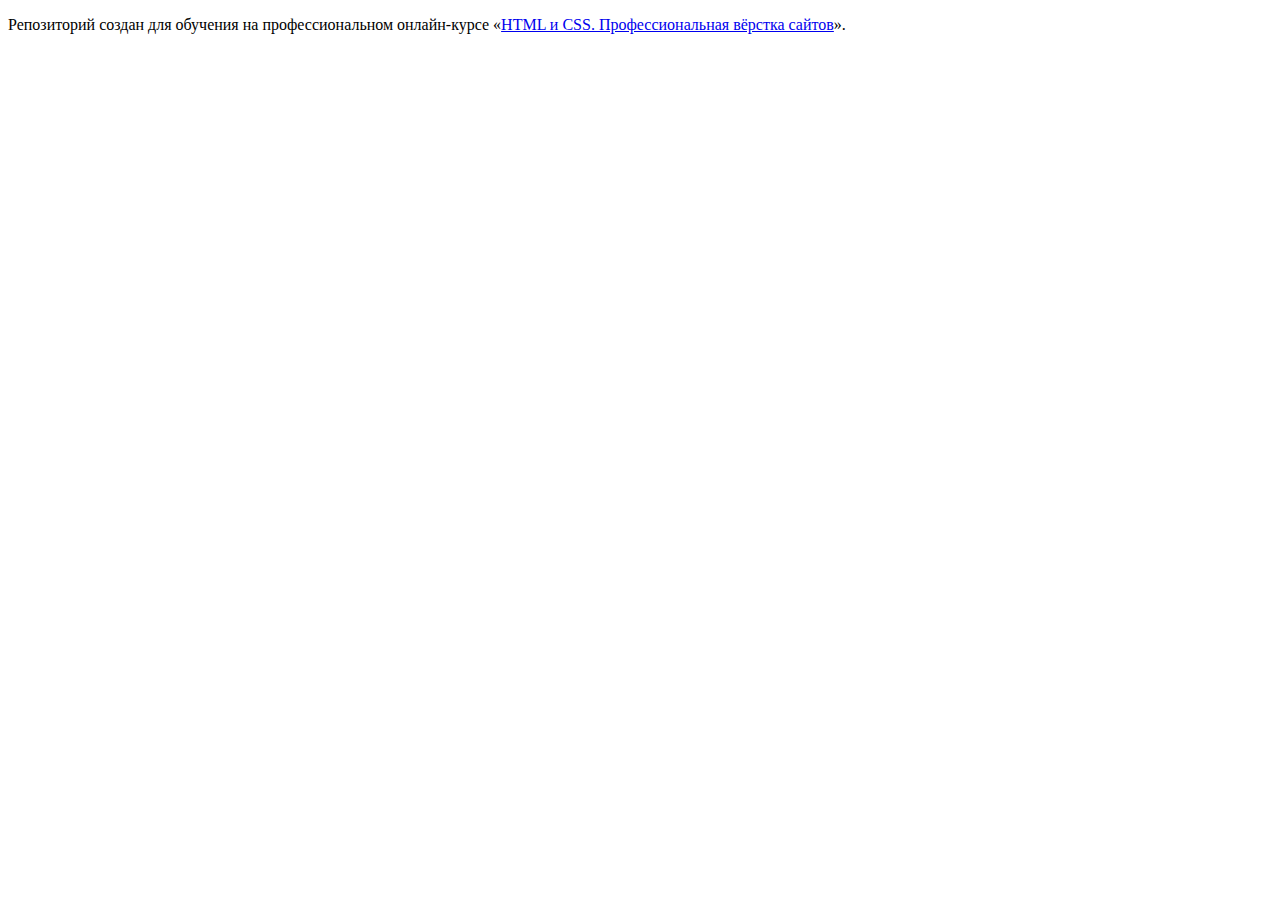
==== index.html @ c412962e ":hatching_chick:" ====
<!DOCTYPE html>
<html lang="ru">
  <head>
    <meta charset="utf-8">
    <title>HTML Academy: Седона</title>
  </head>
  <body>

    <p>Репозиторий создан для обучения на профессиональном онлайн‑курсе «<a href="https://htmlacademy.ru/intensive/htmlcss">HTML и CSS. Профессиональная вёрстка сайтов</a>».</p>

  </body>
</html>
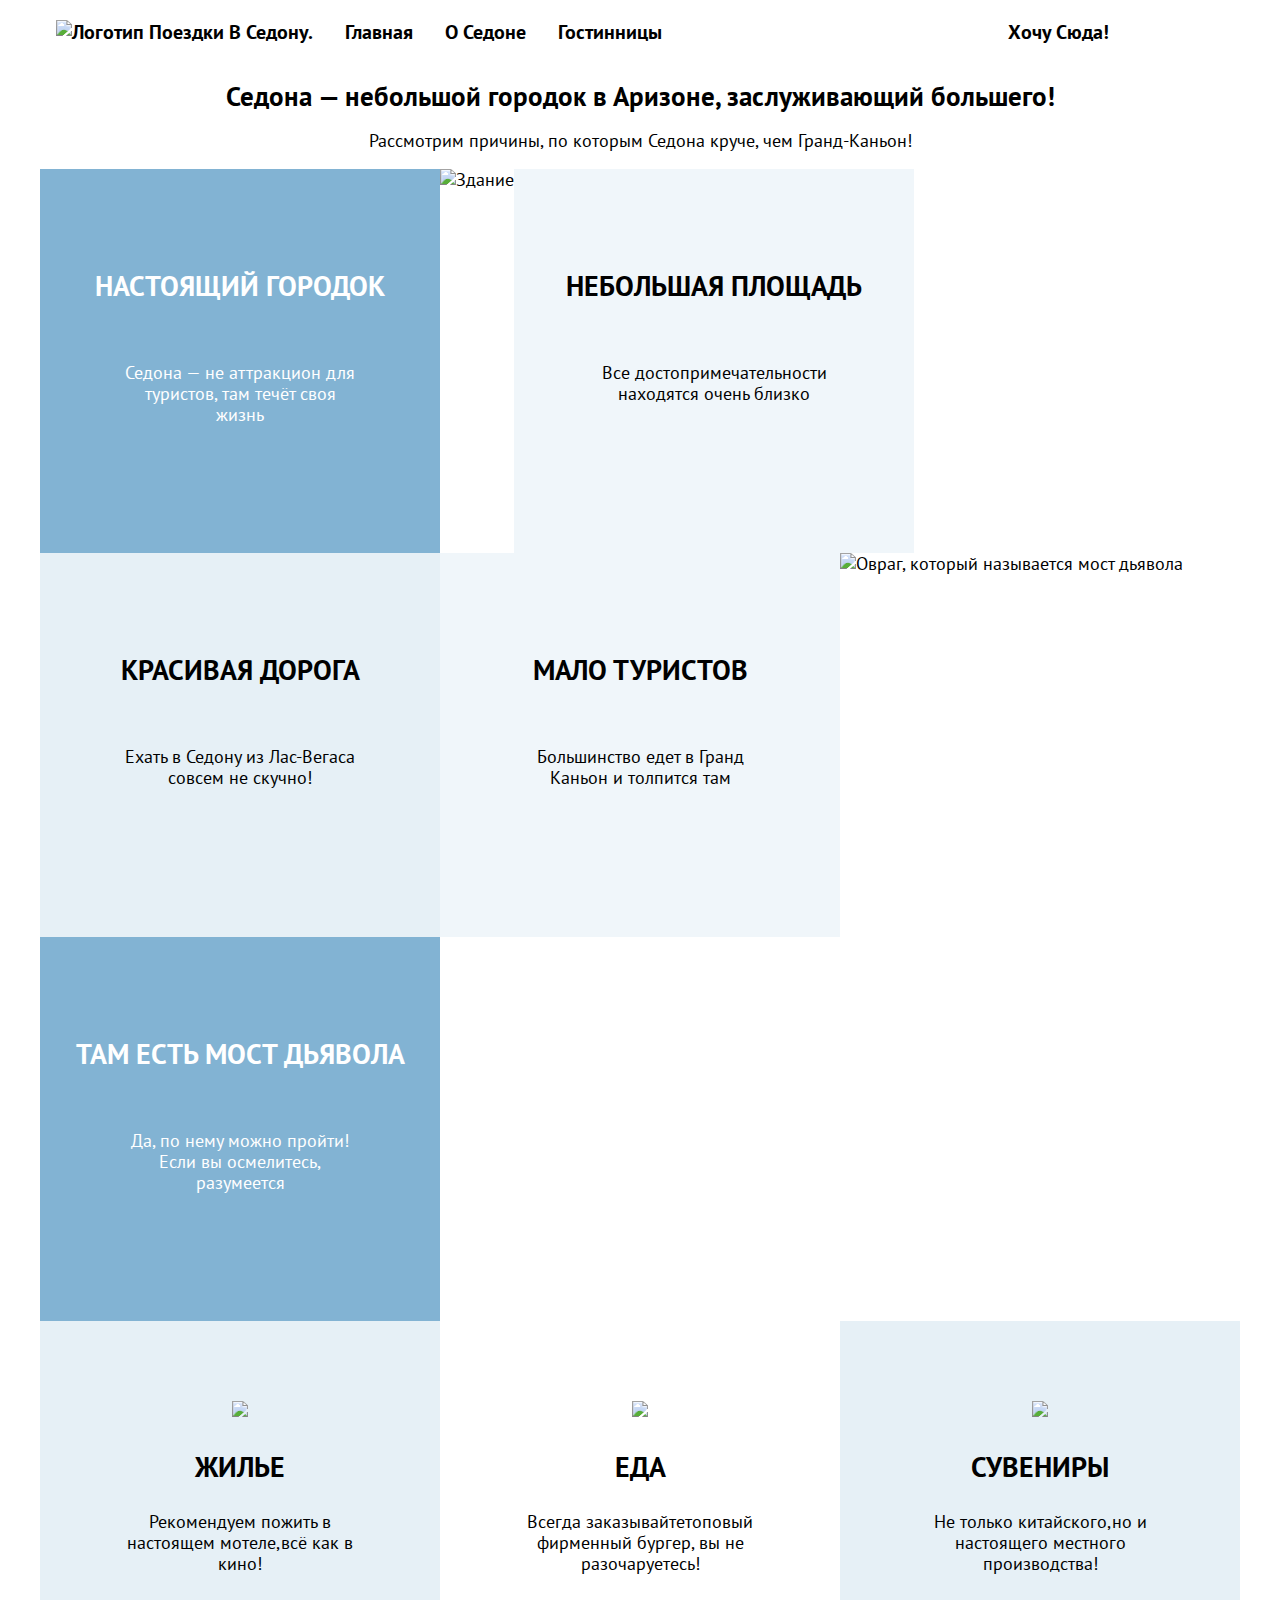
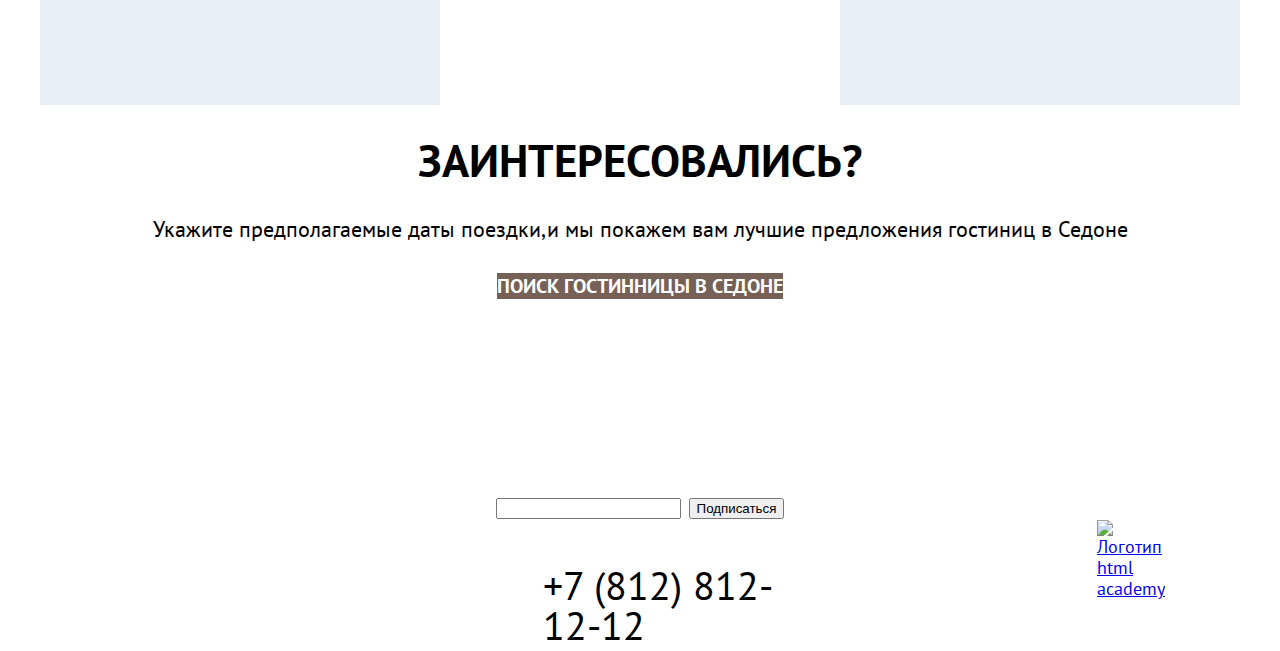
==== commit 14ecdba6: "добавляет микросетки на флексах" ====
--- a/index.html
+++ b/index.html
@@ -1,12 +1,169 @@
 <!DOCTYPE html>
 <html lang="ru">
-  <head>
-    <meta charset="utf-8">
-    <title>HTML Academy: Седона</title>
+<head>
+  <meta charset="UTF-8">
+  <title>HTML Academy: Седона</title>
+  <link rel="stylesheet" href="styles/style.css">
   </head>
   <body>
 
-    <p>Репозиторий создан для обучения на профессиональном онлайн‑курсе «<a href="https://htmlacademy.ru/intensive/htmlcss">HTML и CSS. Профессиональная вёрстка сайтов</a>».</p>
+    <header class="main-header">
+      <nav class="navigation">
+        <a class="navigation-link" href="index.html">
+          <img class="logo" src="images/header/sedona-logo.svg" width="140px" height="70px" alt="Логотип Поездки в Седону.">
+        </a>
+        <ul class="navigation-list">
+          <li class="navigation-item">
+            <a class="navigation-link navigation-link-current" href="#">Главная</a>
+          </li>
+          <li class="navigation-item">
+            <a class="navigation-link" href="faq.html">О Седоне</a>
+          </li>
+          <li class="navigation-item">
+            <a class="navigation-link" href="catalog.html">Гостинницы</a>
+          </li>
+        </ul>
 
-  </body>
+        <ul class="navigation-list navigation-user">
+          <li class="navigation-item">
+            <a class="navigation-link" href="#">
+              <span class="visually-hidden">
+                Поиск
+              </span>
+              </a>
+          </li>
+          <li class="navigation-item">
+            <a class="navigation-link" href="#">
+              <span class="visually-hidden">
+                Нравится
+              </span>
+            </a>
+          </li>
+          <li class="navigation-item">
+            <a class="navigation-link" href="#">Хочу сюда!</a>
+          </li>
+        </ul>
+      </nav>
+    </header>
+
+    <div class="page-container">
+    <main class="main-container main-index">
+      <h1 class="visually-hidden">Седона</h1>
+
+      <div class="hero">
+        <section class="welcome-to-sedona">
+          <h2 class="visually-hidden">Welcome to Sedona</h2>
+          <div class="reasons">
+            <h2>Седона — небольшой городок в Аризоне, заслуживающий большего!</h2>
+            <p>Рассмотрим причины, по которым Седона круче, чем Гранд-Каньон!</p>
+          </div>
+        </section>
+      </div>
+
+      <section class="advantages">
+          <h2 class="visually-hidden">Преймущества</h2>
+        <ul class="advantages-list">
+
+          <li class="advantages-items real-town">
+            <h3 class="advantages-title ">Настоящий городок</h3>
+            <p class="advantages-discription">Седона — не аттракцион для туристов, там течёт своя жизнь</p>
+          </li>
+          <div class="advantages-discription-image">
+            <img src="images/main/photo-1.jpg" width="800px" height="384px" alt="Здание">
+          </div>
+
+          <li class="advantages-items small-area">
+            <h3 class="advantages-title">Небольшая площадь</h3>
+            <p class="advantages-discription">Все достопримечательности находятся очень близко</p>
+          </li>
+
+          <li class="advantages-items beautiful-road">
+            <h3 class="advantages-title">Красивая дорога</h3>
+            <p class="advantages-discription">Ехать в Седону из Лас-Вегаса совсем не скучно!</p>
+          </li>
+
+          <li class="advantages-items few-tourists">
+            <h3 class="advantages-title">Мало туристов</h3>
+            <p class="advantages-discription">Большинство едет в Гранд Каньон и толпится там</p>
+          </li>
+          <div>
+            <img src="images/main/photo-2.jpg" width="800px" height="384px" alt="Овраг, который называется мост дьявола">
+          </div>
+
+          <li class="advantages-items devils-bridge">
+            <h3 class="advantages-title">Там есть мост дьявола</h3>
+            <p class="advantages-discription">Да, по нему можно пройти! Если вы осмелитесь, разумеется</p>
+          </li>
+        </ul>
+      </section>
+
+      <section class="services">
+        <h2 class="visually-hidden">Сервис</h2>
+        <ul class="services-list">
+
+          <li class="services-items residence">
+            <img class="services-image" src="/images/main/house.svg">
+            <h3 class="services-title">Жилье</h3>
+            <p class="services-discription">Рекомендуем пожить в настоящем мотеле,всё как в кино!</p>
+          </li>
+
+          <li class="services-items food">
+            <img class="services-image" src="/images/main/food .svg">
+            <h3 class="services-title">Еда</h3>
+            <p class="services-discription">Всегда заказывайтетоповый фирменный бургер, вы не разочаруетесь!</p>
+          </li>
+
+          <li class="services-items gifts">
+            <img class="services-image" src="/images/main/souvenirs.svg">
+            <h3 class="services-title">Сувениры</h3>
+            <p class="services-discription">Не только китайского,но и настоящего местного производства!</p>
+          </li>
+        </ul>
+      </section>
+
+      <section class="interested">
+        <h2>Заинтересовались?</h2>
+        <p>Укажите предполагаемые даты поездки,и мы покажем вам лучшие предложения гостиниц в Седоне</p>
+        <a class="button" href="#">Поиск гостинницы в Седоне</a>
+      </section>
+
+      <section class="mailing-list index-mailing-list">
+        <h2>Подпишитесь на рассылку</h2>
+        <p>Только полезная информация и никакого спама,<br>честное бойскаутское!</p>
+        <form class="mailing-list-form" action="https://echo.htmlacademy.ru/" method="post">
+          <input type="email" name="mailing-list-email placeholder"="Ваш e-mail">
+          <button сlass="button" type="submit">Подписаться</button>
+        </form>
+      </section>
+    </main>
+
+    <footer class="page-footer">
+      <section class="footer-social">
+        <div class="social-nets">
+        <h2 class="visually-hidden">Социальные сети</h2>
+            <a class="button" href="https://vk.com/htmlacademy">
+              <span class="social-nets-item visually-hidden">Вконтакте</span>
+            </a>
+            <a class="button" href="https://t.me/htmlacademy ">
+              <span class="social-nets-item visually-hidden">Телеграмм</span>
+            </a>
+            <a class="button" href="https://www.youtube.com/user/htmlacademyru">
+              <span class="social-nets-item visually-hidden">Ютуб</span>
+            </a>
+          </div>
+      </section>
+
+      <div class="footer-contacts">
+      <a class="footer-contacts-phone" href="tel:+79129121212">+7 (812) 812-12-12</a>
+    </div>
+
+    <div class="footer-logo">
+      <a class="footer-html-logo" href="https://htmlacademy.ru/">
+        <img class="footer-logo" src="images/footer/footer-htmlacademy-logo.svg" width="114.9px" height="32.9px" alt="Логотип html academy">
+      </a>
+    </div>
+
+  </footer>
+</div>
+</body>
 </html>
--- a/styles/style.css
+++ b/styles/style.css
@@ -0,0 +1,481 @@
+@font-face {
+    font-family: "PT Sans";
+    font-style: normal;
+    font-weight: 400;
+    src: url(../fonts/ptsans-400.woff2) format("woff2");
+    font-display: swap;
+}
+
+@font-face {
+    font-family: "PT Sans";
+    font-style: normal;
+    font-weight: 700;
+    src: url(../fonts/ptsans-700.woff2) format("woff2");
+    font-display: swap;
+}
+
+html {
+  height: 100%;
+}
+
+body {
+  margin: 0;
+  display: flex;
+  flex-direction: column;
+  min-height: 100%;
+  font-family: "PT Sans", sans-serif, Arial;
+  font-weight: 400;
+  font-size: 18px;
+  line-height: 21px;
+  color: #000000;
+  background-color: #ffffff;
+}
+
+.visually-hidden {
+  position: absolute;
+  width: 1px;
+  height: 1px;
+  margin: -1px;
+  padding: 0;
+  border: 0;
+  clip: rect(0 0 0 0);
+  overflow: hidden;
+}
+
+.page-container {
+  margin: 0 auto;
+  width: 1200px;
+}
+
+.button {
+  font-family: inherit;
+  font-style: normal;
+  font-weight: 700;
+  font-size: 16px;
+  line-height: 20px;
+  text-align:center;
+  text-decoration: none;
+  text-transform:uppercase;
+  color: #000000;
+}
+
+.button-light {
+  color:#000000;
+  background-color: #ffffff;
+}
+
+.page-header {
+    color:#000000;
+    background:#ffffff;
+}
+
+.navigation {
+  display: flex;
+  width: 1200px;
+  margin: 0 auto;
+}
+
+.navigation-list {
+  display: flex;
+  flex-wrap: wrap;
+  width: 420px;
+  margin: 0;
+  padding: 0;
+  list-style-type: none;
+}
+
+.navigation-user {
+  max-width: 312px;
+  margin-left: auto;
+}
+
+.navigation-link {
+  padding: 20px 16px;
+  display: block;
+  font-family: "PT Sans", sans-serif;
+  font-size: 20px;
+  line-height: 24px;
+  color: inherit;
+  font-weight: 700;
+  text-align: left;
+  text-decoration: none;
+  text-transform: capitalize;
+}
+
+.navigation-link .navigation-user {
+  min-width: 18px;
+  min-height: 17px;
+}
+
+.main-container {
+  flex-grow: 1;
+}
+
+/* не могу понять как мне вставить здесь этот background-image */
+.welcome-to-sedona {
+  background-image: url("/images/main/main-backgroudn.jpg");
+  background-size: 1200px 485px;
+  background-repeat: no-repeat;
+}
+
+.reasons {
+  background-color: #ffffff;
+}
+
+.main-index h2,
+.main-index p {
+  text-align: center;
+}
+
+.advantages-list{
+  margin: 0;
+  padding: 0;
+  list-style-type: none;
+  display: flex;
+  flex-wrap: wrap;
+}
+
+.advantages-items {
+  font-family: "PT Sans", sans-serif;
+  font-style:normal;
+  font-weight: 700;
+  font-size: 24px;
+  line-height: 28px;
+  text-align: center;
+  text-transform: uppercase;
+  width: 400px;
+  height: 384px;
+}
+
+.advantages-title {
+  margin-top: 103px;
+  margin-bottom: 62px;
+}
+
+.advantages-discription {
+  font-family: "PT Sans", sans-serif;
+  font-style:normal;
+  font-weight: 400;
+  font-size: 18px;
+  line-height: 21px;
+  text-align: center;
+  text-transform: none;
+  margin: 0 85px;
+}
+
+.services-list{
+  margin: 0;
+  padding: 0;
+  list-style-type: none;
+  display: flex;
+  flex-wrap: wrap;
+ }
+
+.services-items {
+  font-family: "PT Sans", sans-serif;
+  font-style:normal;
+  font-weight: 700;
+  font-size: 24px;
+  line-height: 28px;
+  text-align: center;
+  text-transform: uppercase;
+  width: 400px;
+  height: 384px;
+}
+
+.services-image {
+  margin-top: 80px;
+}
+
+.services-title {
+  margin-top: 30px;
+  margin-bottom: 30px;
+ }
+
+
+.services-discription {
+  font-family: "PT Sans", sans-serif;
+  font-style:normal;
+  font-weight: 400;
+  font-size: 18px;
+  line-height: 21px;
+  text-align: center;
+  text-transform: none;
+  margin: 0 85px;
+}
+
+.real-town,
+.devils-bridge {
+  color: #ffffff;
+  background-color: #82B3D3;
+}
+
+.small-area,
+.few-tourists {
+  color: #000000;
+  background-color: rgba(131, 179, 211, 0.12);
+}
+
+.beautiful-road,
+.residence,
+.gifts {
+  color:#000000;
+  background-color: rgba(131, 179, 211, 0.2);
+}
+
+.interested {
+  font-family:"PT Sans", sans-serif;
+  font-style: normal;
+  font-weight: 700;
+  font-size: 30px;
+  line-height: 36px;
+  text-align: center;
+  text-transform: uppercase;
+}
+
+.interested p {
+  font-weight: 400;
+  font-size: 22px;
+  line-height: 26px;
+  text-transform: none;
+}
+
+.interested a {
+  font-size: 20px;
+  background: #756157 ;
+  color: #ffffff;
+  text-decoration: none;
+}
+
+.mailing-list {
+  color: #ffffff;
+  font-family: "PT Sans", sans-serif;
+  font-style: normal;
+  font-weight: 700;
+  font-size: 30px;
+  line-height: 36px;
+  text-transform: uppercase;
+  text-align: center;
+}
+
+.index-mailing-list {
+  background-image: url(/images/main/subscribe.jpg);
+  background-size: 1200px 415px;
+  background-repeat:no-repeat;
+}
+
+.mailing-list p {
+  font-style: normal;
+  font-weight: 400;
+  font-size: 22px;
+  line-height: 26px;
+  text-transform: none;
+}
+
+.page-footer {
+  display: flex;
+  width: 1200px;
+  margin: 0 auto;
+}
+
+.footer-social{
+  display: flex;
+  flex-wrap: wrap;
+  width: 162px;
+  margin-right: 27px;
+  padding-left: 70px;
+  padding-right: 42px;
+}
+
+.footer-social-list {
+  list-style-type: none;
+}
+
+.footer-social-item:nth-child(3n) {
+  margin-right: 0;
+}
+
+.footer-contacts {
+  margin-top: 45px;
+  max-width: 720px;
+  margin-left: 250px;
+  margin-right: 236px;
+
+}
+
+.footer-logo {
+  max-width: 115px;
+  margin-left: 42px;
+  margin-right: 70px;
+}
+
+.footer-contacts-phone {
+  max-width: 331px;
+  margin: 0 auto;
+  font-family: inherit;
+  font-style: normal;
+  font-weight: 400;
+  font-size: 40px;
+  line-height: 40px;
+  text-align: center;
+  text-transform: uppercase;
+  text-decoration: none;
+  color:#000000;
+}
+
+.inner-header-title {
+  margin: 0 70px;
+  padding-top: 35px;
+  font-size: 60px;
+  line-height: 78px;
+  font-weight: 700;
+  color:#ffffff
+}
+
+.breadcrumbs {
+  display: flex;
+  padding: 0;
+  margin: 0 70px;
+  color: rgb(253, 253, 253);
+  list-style-type: none;
+}
+
+.breadcrumbs-link {
+  color: inherit;
+  margin-right: 29px;
+}
+
+.inner-header {
+  background-image: url(../images/catalog/background-catalog.jpg);
+  background-repeat: no-repeat;
+}
+
+.catalog-products {
+  margin: 0 70px;
+}
+
+.catalog-filter {
+  max-width: 1060px;
+  display: flex;
+}
+
+.catalog-filter-title {
+  font-weight: 700;
+  font-size: 20px;
+  line-height: 24px;
+  color: #ffffff;
+}
+
+.control {
+  font-weight: 400;
+  font-size: 18px;
+  line-height: 23px;
+  color: #ffffff;
+}
+
+.result {
+  color:#000000;
+}
+
+.result-hotels{
+  display: flex;
+  max-width: 1060px;
+  margin: 0 70px;
+  margin-top: 50px;
+}
+
+.result-title {
+  max-width: 338px;
+  margin-right: 200px;
+  margin-bottom: 67px;
+}
+
+.select-control {
+  margin-left: 200px;
+  margin-right: 70px;
+}
+
+.button-display {
+  display: flex;
+  margin-left: ;
+}
+
+.product-card {
+  background-color: #ffffff;
+}
+
+.product-card-link {
+  text-decoration: none;
+  color: inherit
+}
+
+.product-card-title {
+  font-weight: 700;
+  font-size: 24px;
+  line-height: 28px;
+  color: inherit;
+}
+
+.product-card-price {
+  font-weight: 400;
+  font-size: 18px;
+  line-height: 21px;
+  text-align: right;
+  color: #000000
+}
+
+.product-card-button {
+  font-style: normal;
+  font-weight: 400;
+  font-size: 16px;
+  line-height: 20px;
+  color: #000000;
+}
+
+.product-card-chosen {
+  text-align: right;
+}
+
+.product-card-rating {
+  font-weight: 400;
+  font-size: 16px;
+  line-height: 20px;
+  text-align: center;
+  text-transform: uppercase;
+}
+
+.pagination {
+  display: flex;
+  margin: 0;
+  padding: 0;
+  list-style-type: none;
+  background-color: #ffffff;
+  color: #000000;
+  font-weight: 700;
+  font-size: 20px;
+  line-height: 36px;
+  text-transform: uppercase;
+}
+
+.pagination-item:not(:last-child) {
+  margin-right: 8px;
+}
+
+.pagination-link {
+  display: block;
+  box-sizing: border-box;
+  width: 60px;
+  height: 60px;
+  text-align: center;
+  padding-top: 11.36px;
+  color: inherit;
+  text-decoration: none;
+  background-color: #82B3D3;
+}
+.pagination-current {
+  background-color: #F2F2F2 ;
+}
+
+.catalog-mailing-list {
+  color: #000000;
+}
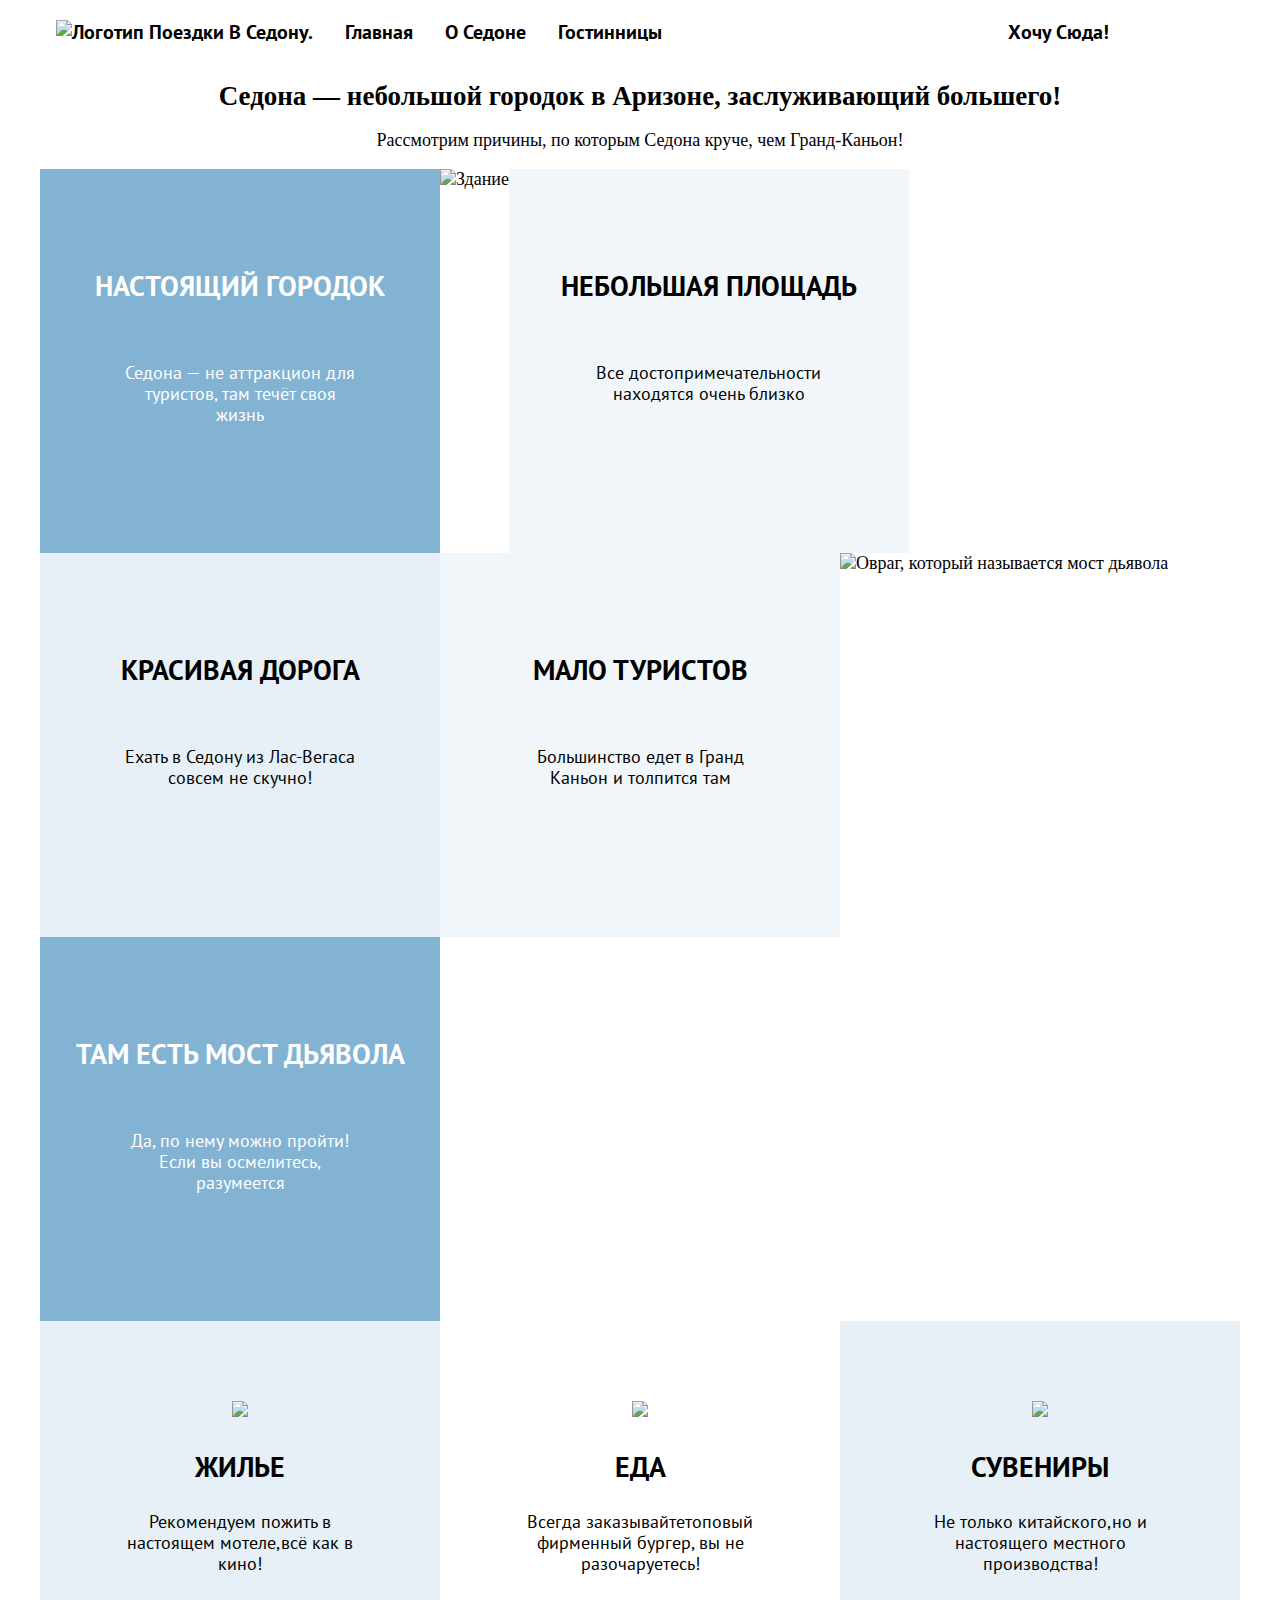
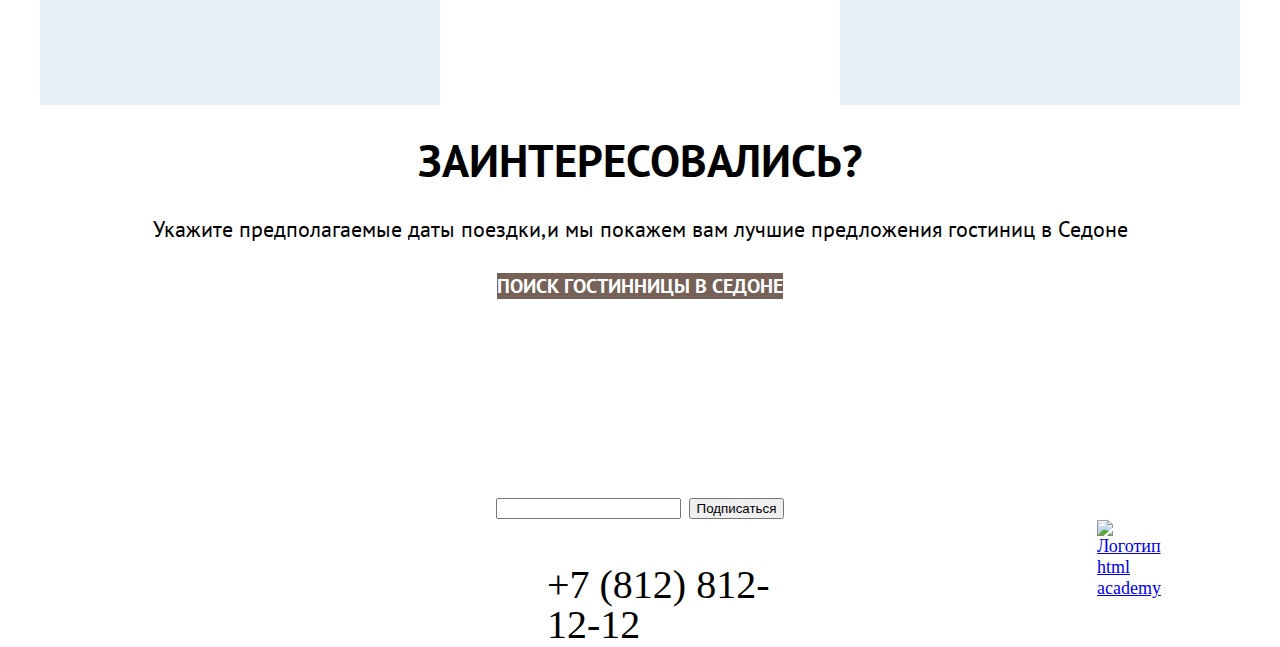
==== commit 7629d472: "Merge pull request #6 from rukalo/master" ====
--- a/index.html
+++ b/index.html
@@ -14,7 +14,7 @@
         </a>
         <ul class="navigation-list">
           <li class="navigation-item">
-            <a class="navigation-link navigation-link-current" href="#">Главная</a>
+            <a class="navigation-link navigation-link-current">Главная</a>
           </li>
           <li class="navigation-item">
             <a class="navigation-link" href="faq.html">О Седоне</a>
@@ -102,19 +102,25 @@
         <ul class="services-list">
 
           <li class="services-items residence">
+            <div class="services-item-image">
             <img class="services-image" src="/images/main/house.svg">
+          </div>
             <h3 class="services-title">Жилье</h3>
             <p class="services-discription">Рекомендуем пожить в настоящем мотеле,всё как в кино!</p>
           </li>
 
           <li class="services-items food">
+            <div class="services-item-image">
             <img class="services-image" src="/images/main/food .svg">
+          </div>
             <h3 class="services-title">Еда</h3>
             <p class="services-discription">Всегда заказывайтетоповый фирменный бургер, вы не разочаруетесь!</p>
           </li>
 
           <li class="services-items gifts">
+            <div class="services-item-image">
             <img class="services-image" src="/images/main/souvenirs.svg">
+          </div>
             <h3 class="services-title">Сувениры</h3>
             <p class="services-discription">Не только китайского,но и настоящего местного производства!</p>
           </li>
@@ -124,7 +130,7 @@
       <section class="interested">
         <h2>Заинтересовались?</h2>
         <p>Укажите предполагаемые даты поездки,и мы покажем вам лучшие предложения гостиниц в Седоне</p>
-        <a class="button" href="#">Поиск гостинницы в Седоне</a>
+        <a class="button" href="catalog.html">Поиск гостинницы в Седоне</a>
       </section>
 
       <section class="mailing-list index-mailing-list">
--- a/styles/style.css
+++ b/styles/style.css
@@ -23,7 +23,7 @@
   display: flex;
   flex-direction: column;
   min-height: 100%;
-  font-family: "PT Sans", sans-serif, Arial;
+  font-family: "PT Sans",arial, sans-serif,;
   font-weight: 400;
   font-size: 18px;
   line-height: 21px;
@@ -92,7 +92,7 @@
 .navigation-link {
   padding: 20px 16px;
   display: block;
-  font-family: "PT Sans", sans-serif;
+  font-family: "PT Sans", arial, sans-serif;
   font-size: 20px;
   line-height: 24px;
   color: inherit;
@@ -397,11 +397,29 @@
 
 .button-display {
   display: flex;
-  margin-left: ;
+}
+
+.product-list {
+  display: grid;
+  grid-template-columns: repeat(3, 340px);
+  list-style-type: none;
+  margin: 0;
+  margin-bottom: 80px;
+  padding: 0;
+  gap: 20px;
 }
 
 .product-card {
   background-color: #ffffff;
+  display: flex;
+  flex-direction: column;
+}
+
+.product-card-content {
+  padding: 20px;
+  display: flex;
+  flex-direction: column;
+  flex-grow: 1;
 }
 
 .product-card-link {
@@ -414,6 +432,8 @@
   font-size: 24px;
   line-height: 28px;
   color: inherit;
+  margin-top: 16px;
+  margin-bottom: 16px;
 }
 
 .product-card-price {
@@ -421,7 +441,8 @@
   font-size: 18px;
   line-height: 21px;
   text-align: right;
-  color: #000000
+  color: #000000;
+  margin-bottom: 16px;
 }
 
 .product-card-button {
@@ -467,7 +488,7 @@
   width: 60px;
   height: 60px;
   text-align: center;
-  padding-top: 11.36px;
+  padding-top: 12px;
   color: inherit;
   text-decoration: none;
   background-color: #82B3D3;
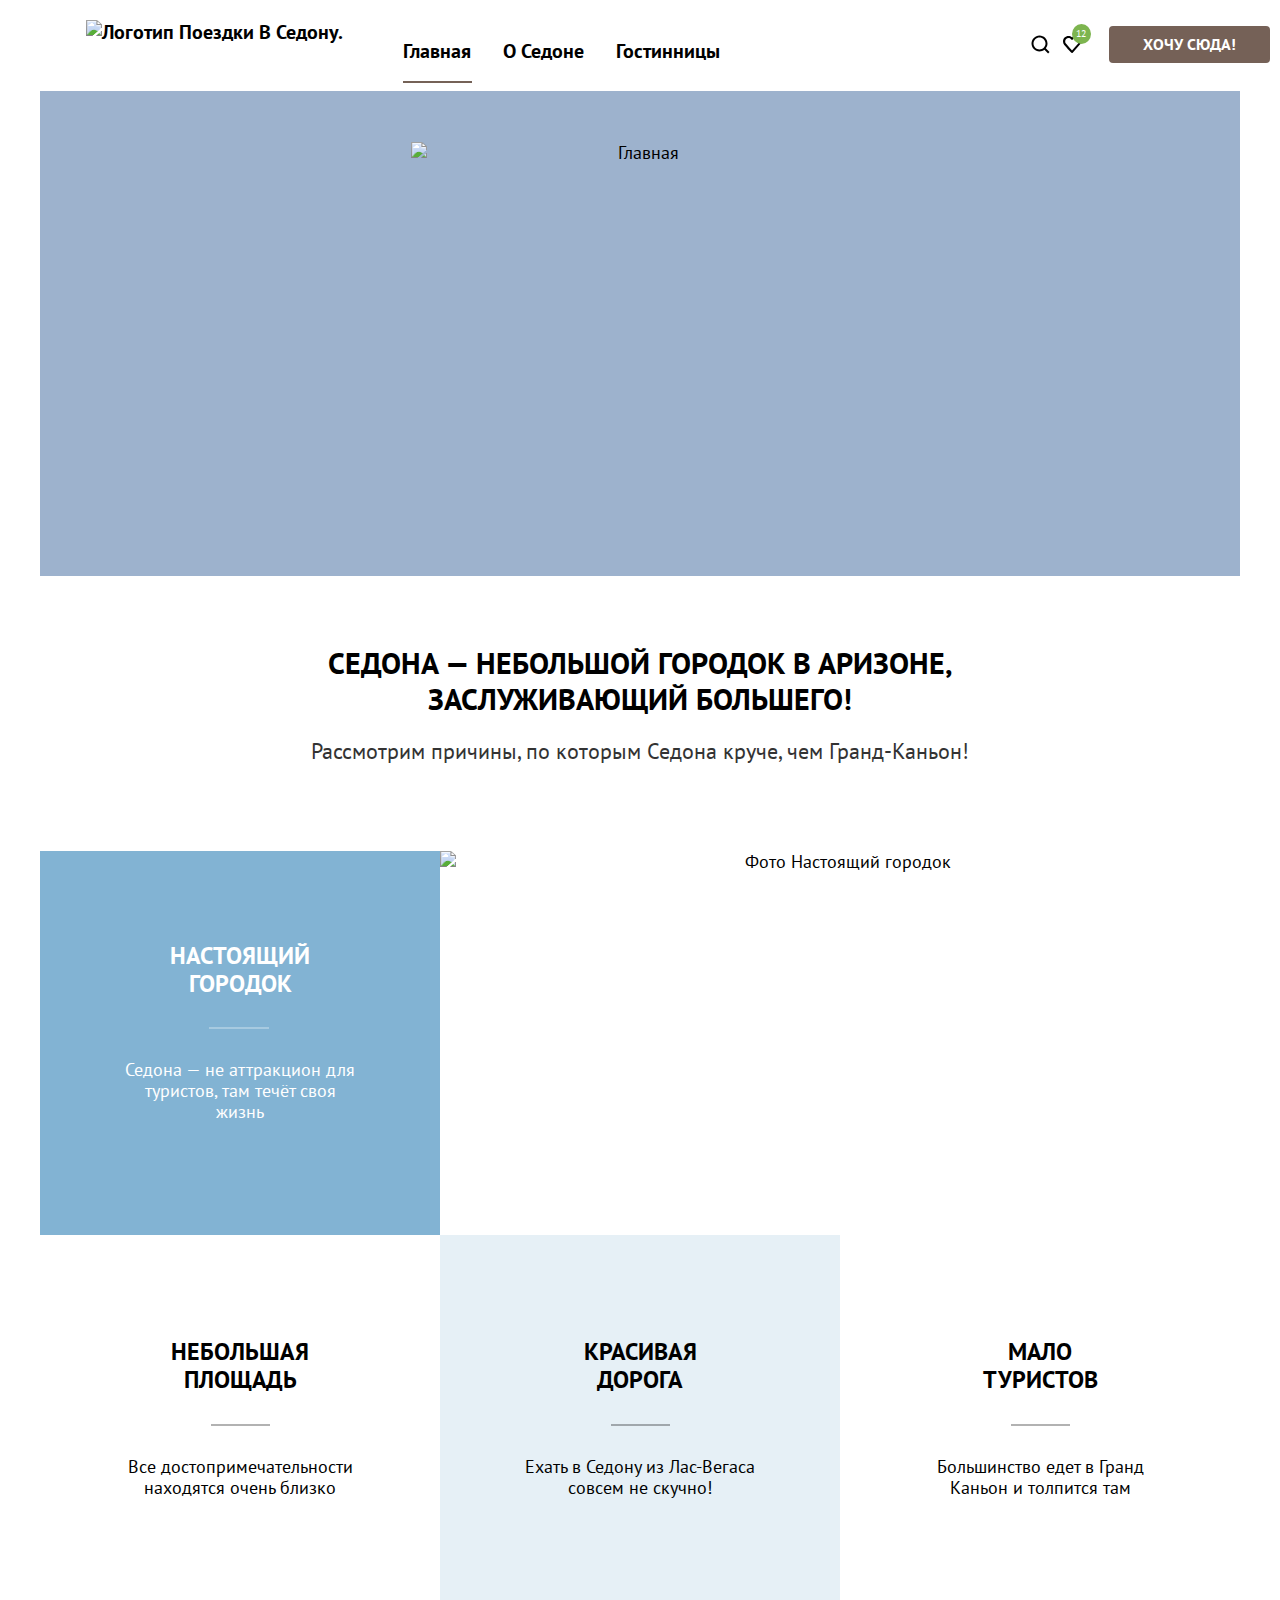
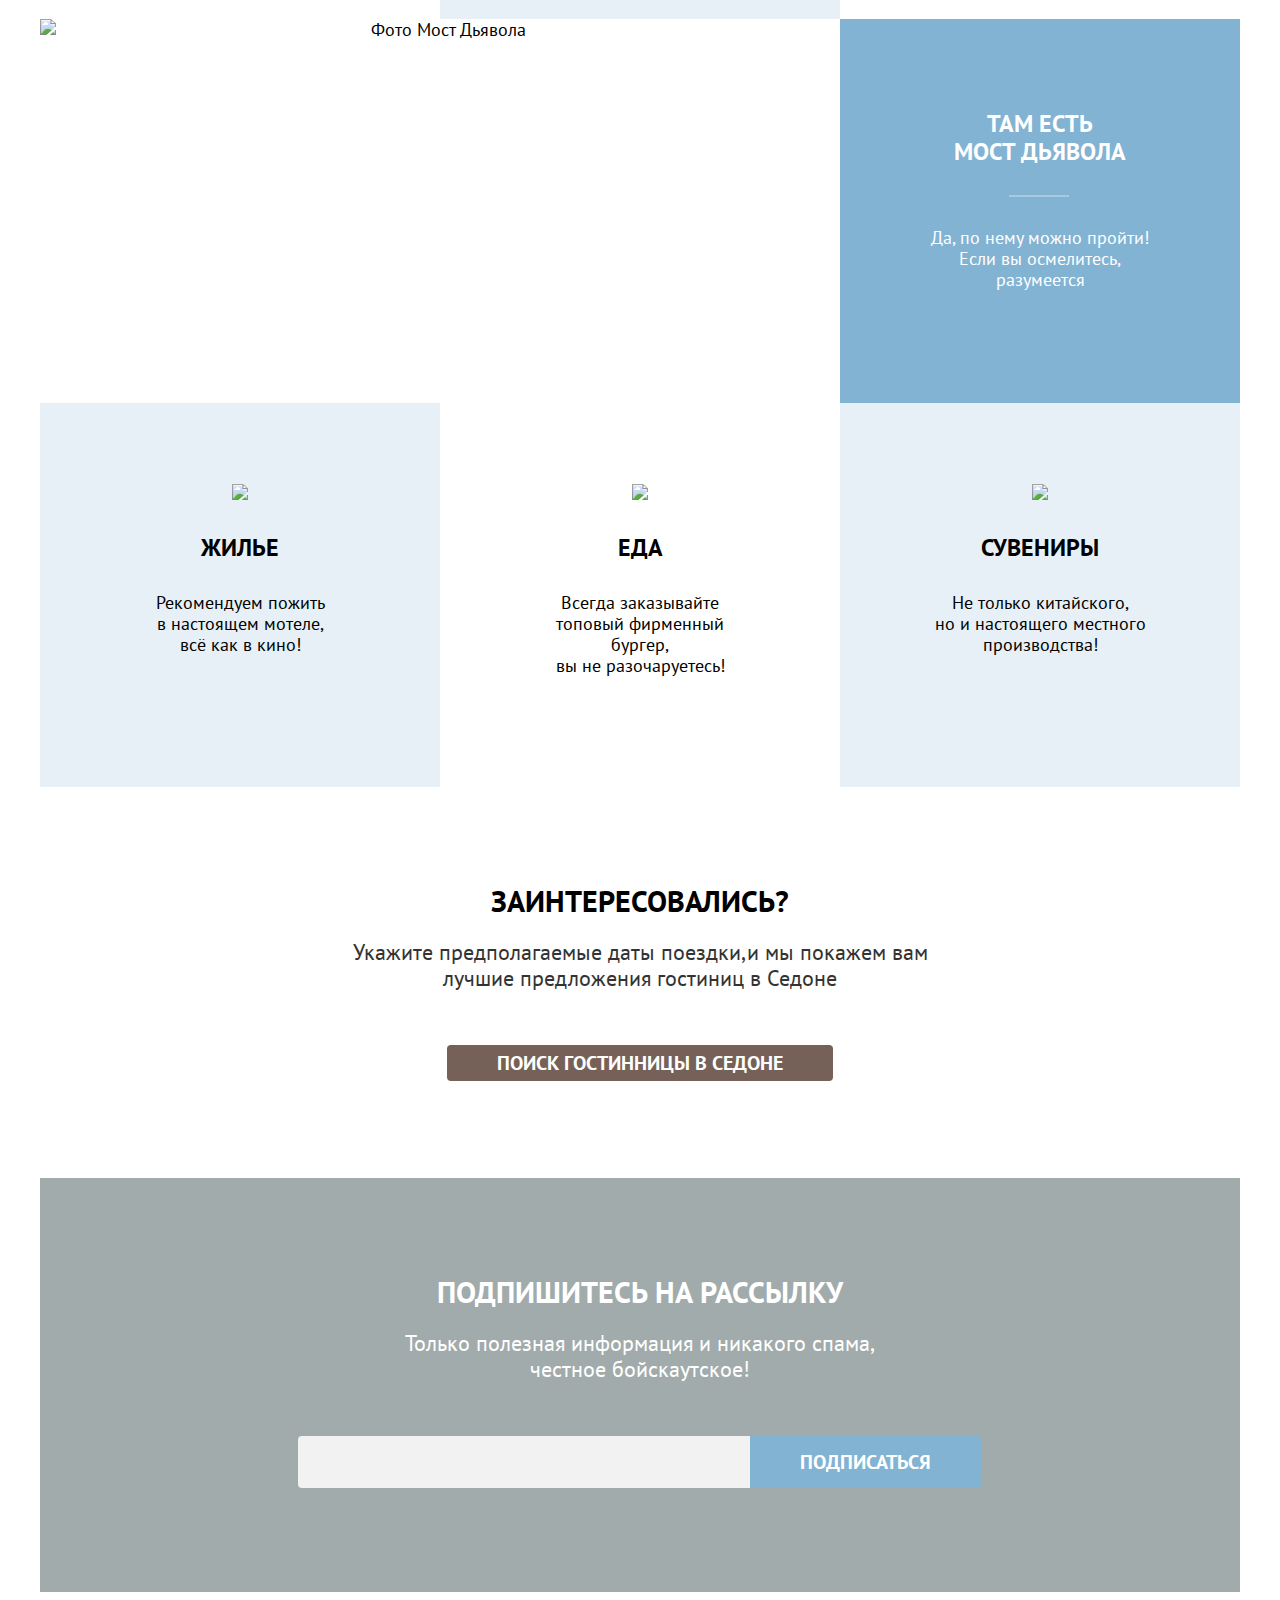
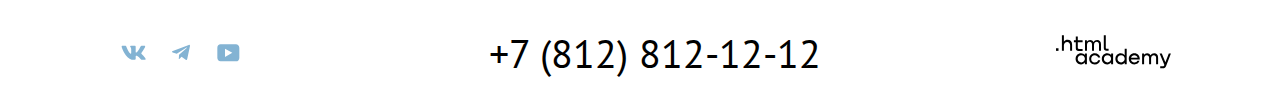
==== commit b0adc3f9: "исправляет ошибки" ====
--- a/index.html
+++ b/index.html
@@ -9,167 +9,273 @@
 
     <header class="main-header">
       <nav class="navigation">
-        <a class="navigation-link" href="index.html">
-          <img class="logo" src="images/header/sedona-logo.svg" width="140px" height="70px" alt="Логотип Поездки в Седону.">
-        </a>
-        <ul class="navigation-list">
-          <li class="navigation-item">
-            <a class="navigation-link navigation-link-current">Главная</a>
-          </li>
-          <li class="navigation-item">
-            <a class="navigation-link" href="faq.html">О Седоне</a>
-          </li>
-          <li class="navigation-item">
-            <a class="navigation-link" href="catalog.html">Гостинницы</a>
-          </li>
-        </ul>
+        <div class="main-menu">
+          <a class="navigation-link" href="#">
+            <img class="logo" src="images/header/sedona-logo.svg" width="140px" height="70px" alt="Логотип Поездки в Седону.">
+          </a>
+          <ul class="navigation-list">
+            <li class="navigation-item">
+              <a class="navigation-link navigation-link-current">Главная</a>
+            </li>
+            <li class="navigation-item">
+              <a class="navigation-link" href="faq.html">О Седоне</a>
+            </li>
+            <li class="navigation-item">
+              <a class="navigation-link" href="catalog.html">Гостинницы</a>
+            </li>
+          </ul>
+        </div>
 
         <ul class="navigation-list navigation-user">
-          <li class="navigation-item">
-            <a class="navigation-link" href="#">
+          <li class="navigation-item user-menu-item">
+            <a class="navigation-link navigation-search" href="#">
+              <svg class="search" aria-hidden="true" focusable="false" width="20" height="20" viewBox="0 0 20 20" fill="none" xmlns="http://www.w3.org/2000/svg">
+                <path d="M19.5 18.0083L15.8 14.3287C16.8 13.0359 17.5 11.3453 17.5 9.4558C17.5 5.08011 13.9 1.5 9.5 1.5C5.1
+                1.5 1.5 5.17956 1.5 9.55525C1.5 13.9309 5.1 17.511 9.5 17.511C11.3 17.511 13 16.9144 14.4 15.8204L18.1 19.5L19.5
+                18.0083ZM9.5 15.5221C6.2 15.5221 3.5 12.837 3.5 9.55525C3.5 6.27348 6.2 3.5884 9.5 3.5884C12.8 3.5884 15.5 6.27348
+                15.5 9.55525C15.5 12.837 12.8 15.5221 9.5 15.5221Z"/>
+                </svg>
               <span class="visually-hidden">
                 Поиск
               </span>
               </a>
           </li>
           <li class="navigation-item">
-            <a class="navigation-link" href="#">
-              <span class="visually-hidden">
-                Нравится
-              </span>
+            <a class="navigation-link navigation-favorites" href="#">
+              <svg class="heart" aria-hidden="true" focusable="false" width="18" height="17" viewBox="0 0 18 17" fill="none" xmlns="http://www.w3.org/2000/svg" >
+                <path d="M8.9 17c-.3 0-.6-.1-.8-.4-5.4-6.1-6.7-7.5-7-7.9C.4 7.8 0 6.6 0 5.4 0 2.4 2.4 0 5.5 0 6.8 0 8
+                .5 9 1.3 10 .5 11.3 0 12.5 0c3 0 5.5 2.4 5.5 5.4 0 1.3-.5 2.5-1.3 3.4l-7 7.9c-.2.2-.4.3-.8.3Zm-6-9.5c.3.4
+                3.5 4 6.1 6.9l6.2-7c.5-.5.7-1.2.7-2 0-1.8-1.5-3.3-3.3-3.3-1 0-2 .5-2.7 1.3-.3.3-.6.4-.9.4-.3 0-.6-.2-.8-.4-.7-.8-1.7-1.3-2.7-1.3-1.8 0-3.3 1.5-3.3
+                3.3-.1.9.3 1.6.7 2.1-.1 0-.1 0 0 0Z"/></svg>
+                <span class="new-favorites">12</span>
+              <span class="visually-hidden">Нравится</span>
             </a>
           </li>
           <li class="navigation-item">
-            <a class="navigation-link" href="#">Хочу сюда!</a>
+            <a class="button-want button-brown" href="#">Хочу сюда!</a>
           </li>
         </ul>
       </nav>
     </header>
 
-    <div class="page-container">
+<div class="page-container">
     <main class="main-container main-index">
       <h1 class="visually-hidden">Седона</h1>
 
-      <div class="hero">
-        <section class="welcome-to-sedona">
-          <h2 class="visually-hidden">Welcome to Sedona</h2>
-          <div class="reasons">
-            <h2>Седона — небольшой городок в Аризоне, заслуживающий большего!</h2>
-            <p>Рассмотрим причины, по которым Седона круче, чем Гранд-Каньон!</p>
-          </div>
+      <div class="main-logo-container">
+        <img class="main-logo" src="images/main/welcome.svg" alt="Главная" width="458px" height="352px">
+      </div>
+      <div class="description-container">
+        <h2 class="description-title">Седона &mdash; небольшой городок в Аризоне,<br>заслуживающий большего!</h2>
+        <p class="description-paragraph">Рассмотрим причины, по которым Седона круче, чем Гранд-Каньон!</p>
+      </div>
+
+      <section class="advantages">
+        <h2 class="visually-hidden">Преимущества</h2>
+          <ul class="advantages-list-first">
+            <li class="advantages-item">
+              <div class="advantages-blue">
+                <h3 class="advantages-title-blue">Настоящий<br>городок</h3>
+                <p class="advantages-description-blue">Седона — не аттракцион для туристов, там течёт своя жизнь</p>
+              </div>
+              <img src="images/main/photo-1.jpg" width="800" height="384" alt="Фото Настоящий городок">
+            </li>
+          </ul>
+          <ul class="advantages-item">
+            <li class="advantages-white">
+              <h3 class="advantages-title light">Небольшая площадь</h3>
+              <p class="advantages-description">Все достопримечательности находятся очень близко</p>
+            </li>
+            <li class="advantages-white light-blue">
+              <h3 class="advantages-title">Красивая дорога</h3>
+              <p class="advantages-description">Ехать в Седону из Лас-Вегаса совсем не скучно!</p>
+            </li>
+            <li class="advantages-white">
+              <h3 class="advantages-title light">Мало туристов</h3>
+              <p class="advantages-description">Большинство едет в Гранд Каньон и толпится там</p>
+            </li>
+          </ul>
+          <div class="advantages-list-second">
+            <img src="images/main/photo-2.jpg" width="800" height="384" alt="Фото Мост Дьявола">
+            <ul class="advantages-item">
+              <li class="advantages-blue">
+                <h3 class="advantages-title-blue">Там есть<br>мост дьявола</h3>
+                <p class="advantages-description-blue">Да, по нему можно пройти! Если вы осмелитесь, разумеется</p>
+            </li>
+          </ul>
+        </div>
+          <ul class="advantages-item">
+            <li class="advantages-white light-blue">
+              <div class="services-item-image">
+                <img class="services-image" src="images/main/house.svg">
+              </div>
+              <h3 class="advantages-title house">Жилье</h3>
+              <p class="advantages-description last">Рекомендуем пожить<br>в настоящем мотеле,<br> всё как в кино!</p>
+            </li>
+            <li class="advantages-white">
+              <div class="services-item-image">
+                <img class="services-image" src="images/main/food .svg">
+              </div>
+              <h3 class="advantages-title food">Еда</h3>
+              <p class="advantages-description last">Всегда заказывайте<br>топовый фирменный бургер,<br>вы не разочаруетесь!</p>
+            </li>
+            <li class="advantages-white light-blue">
+              <div class="services-item-image">
+                <img class="services-image" src="images/main/souvenirs.svg">
+              </div>
+              <h3 class="advantages-title gift">Сувениры</h3>
+              <p class="advantages-description last">Не только китайского,<br>но и настоящего местного<br>производства!</p>
+            </li>
+          </ul>
+      </section>
+
+      <section class="search-hotel">
+        <h2 class="search-hotel-text">Заинтересовались?</h2>
+        <p class="search-hotel-description">Укажите предполагаемые даты поездки,и мы покажем вам лучшие предложения гостиниц в Седоне</p>
+        <a class="button button-search-hotel button-brown" href="catalog.html">Поиск гостинницы в Седоне</a>
+      </section>
+      <section class="subscribe index-subscribe">
+        <div class="subscribe-text">
+          <h2 class="subscribe-title">Подпишитесь на рассылку</h2>
+          <p class="subscribe-paragraph">Только полезная информация и никакого спама,<br>честное бойскаутское!</p>
+        </div>
+          <form class="subscribe-form" action="https://echo.htmlacademy.ru/" method="post">
+            <input class="subscribe-input" type="email" name="mailing-list-email placeholder"="Ваш e-mail">
+            <button class="button subscription-button button-blue" type="submit">Подписаться</button>
+          </form>
         </section>
-      </div>
-
-      <section class="advantages">
-          <h2 class="visually-hidden">Преймущества</h2>
-        <ul class="advantages-list">
-
-          <li class="advantages-items real-town">
-            <h3 class="advantages-title ">Настоящий городок</h3>
-            <p class="advantages-discription">Седона — не аттракцион для туристов, там течёт своя жизнь</p>
-          </li>
-          <div class="advantages-discription-image">
-            <img src="images/main/photo-1.jpg" width="800px" height="384px" alt="Здание">
-          </div>
-
-          <li class="advantages-items small-area">
-            <h3 class="advantages-title">Небольшая площадь</h3>
-            <p class="advantages-discription">Все достопримечательности находятся очень близко</p>
-          </li>
-
-          <li class="advantages-items beautiful-road">
-            <h3 class="advantages-title">Красивая дорога</h3>
-            <p class="advantages-discription">Ехать в Седону из Лас-Вегаса совсем не скучно!</p>
-          </li>
-
-          <li class="advantages-items few-tourists">
-            <h3 class="advantages-title">Мало туристов</h3>
-            <p class="advantages-discription">Большинство едет в Гранд Каньон и толпится там</p>
-          </li>
-          <div>
-            <img src="images/main/photo-2.jpg" width="800px" height="384px" alt="Овраг, который называется мост дьявола">
-          </div>
-
-          <li class="advantages-items devils-bridge">
-            <h3 class="advantages-title">Там есть мост дьявола</h3>
-            <p class="advantages-discription">Да, по нему можно пройти! Если вы осмелитесь, разумеется</p>
+    </main>
+
+    <footer class="page-footer">
+      <section class="footer-social">
+        <h2 class="visually-hidden">Социальные сети</h2>
+        <ul class="footer-social-list">
+          <li class="footer-social-item">
+            <a class="social-link" href="https://vk.com/htmlacademy">
+              <svg class="social-vk" aria-hidden="true" focusable="false" width="25" height="15" viewBox="0 0 25 15" xmlns="http://www.w3.org/2000/svg">
+                <path fill-rule="evenodd" clip-rule="evenodd" d="M24.1164 1.80445C24.2824 1.25845 24.1164 0.856445
+                23.3214 0.856445H20.6964C20.0284 0.856445 19.7204 1.20345 19.5534 1.58645C19.5534 1.58645 18.2184
+                4.78245 16.3274 6.85845C15.7154 7.46045 15.4374 7.65145 15.1034 7.65145C14.9364 7.65145 14.6854 7.46045
+                14.6854 6.91345V1.80445C14.6854 1.14845 14.5014 0.856445 13.9454 0.856445H9.81738C9.40038 0.856445 9.14938 1.16045
+                9.14938 1.44945C9.14938 2.07045 10.0954 2.21445 10.1924 3.96245V7.76045C10.1924 8.59345 10.0394 8.74444 9.70538
+                8.74444C8.81538 8.74444 6.65038 5.53345 5.36538 1.85945C5.11638 1.14445 4.86438 0.856445 4.19338 0.856445H1.56638C0.816382 0.856445 0.666382 1.20345 0.666382
+                1.58645C0.666382 2.26845 1.55638 5.65645 4.81138 10.1374C6.98138 13.1974 10.0364 14.8564 12.8194 14.8564C14.4884
+                14.8564 14.6944 14.4884 14.6944 13.8534V11.5404C14.6944 10.8034 14.8524 10.6564 15.3814 10.6564C15.7714 10.6564
+                16.4384 10.8484 17.9964 12.3234C19.7764 14.0724 20.0694 14.8564 21.0714 14.8564H23.6964C24.4464 14.8564 24.8224
+                14.4884 24.6064 13.7604C24.3684 13.0364 23.5184 11.9854 22.3914 10.7384C21.7794 10.0284 20.8614 9.26345 20.5824
+                8.88045C20.1934 8.38945 20.3044 8.17044 20.5824 7.73345C20.5824 7.73345 23.7824 3.30745 24.1154 1.80445H24.1164Z"/>
+              </svg>
+              <span class="visually-hidden">Вконтакте</span>
+            </a>
+          </li>
+          <li class="footer-social-item">
+            <a class="social-link" href="https://t.me/htmlacademy ">
+              <svg class="social-telegram" aria-hidden="true" focusable="false" width="18" height="16" viewBox="0 0 18 16" fill="none" xmlns="http://www.w3.org/2000/svg">
+                <path d="M16.785 0.955705L0.840489 7.1042C-0.247661 7.54126 -0.241365 8.14828 0.640845 8.41897L4.73445
+                9.69597L14.2058 3.72014C14.6537 3.44766 15.0629 3.59424 14.7265 3.89281L7.05283 10.8183H7.05103L7.05283
+                10.8192L6.77045 15.0387C7.18413 15.0387 7.36669 14.8489 7.59871 14.625L9.58705 12.6915L13.7229 15.7464C14.4855
+                16.1664 15.0332 15.9506 15.2229 15.0405L17.9379 2.2453C18.2158 1.13107 17.5126 0.626562 16.785 0.955705Z"/>
+              </svg>
+              <span class="visually-hidden">Телеграмм</span>
+            </a>
+          </li>
+          <li class="footer-social-item">
+            <a class="social-link" href="https://www.youtube.com/user/htmlacademyru">
+              <svg class="social-youtube" aria-hidden="true" focusable="false" width="23" height="18" viewBox="0 0 23 18" fill="none" xmlns="http://www.w3.org/2000/svg">
+                <path d="M18.9402 0.356445H3.50738C1.64668 0.356445 0.333252 1.9502 0.333252 3.75645V13.8502C0.333252
+                15.7627 1.64668 17.3564 3.50738 17.3564H19.1591C20.8009 17.3564 22.3333 15.7627 22.3333 13.9564V3.75645C22.1143
+                1.9502 20.8009 0.356445 18.9402 0.356445ZM7.99494 12.8939V4.81894L15.3283 8.85645L7.99494 12.8939Z"/>
+              </svg>
+              <span class="visually-hidden">Ютуб</span>
+            </a>
           </li>
         </ul>
-      </section>
-
-      <section class="services">
-        <h2 class="visually-hidden">Сервис</h2>
-        <ul class="services-list">
-
-          <li class="services-items residence">
-            <div class="services-item-image">
-            <img class="services-image" src="/images/main/house.svg">
-          </div>
-            <h3 class="services-title">Жилье</h3>
-            <p class="services-discription">Рекомендуем пожить в настоящем мотеле,всё как в кино!</p>
-          </li>
-
-          <li class="services-items food">
-            <div class="services-item-image">
-            <img class="services-image" src="/images/main/food .svg">
-          </div>
-            <h3 class="services-title">Еда</h3>
-            <p class="services-discription">Всегда заказывайтетоповый фирменный бургер, вы не разочаруетесь!</p>
-          </li>
-
-          <li class="services-items gifts">
-            <div class="services-item-image">
-            <img class="services-image" src="/images/main/souvenirs.svg">
-          </div>
-            <h3 class="services-title">Сувениры</h3>
-            <p class="services-discription">Не только китайского,но и настоящего местного производства!</p>
-          </li>
-        </ul>
-      </section>
-
-      <section class="interested">
-        <h2>Заинтересовались?</h2>
-        <p>Укажите предполагаемые даты поездки,и мы покажем вам лучшие предложения гостиниц в Седоне</p>
-        <a class="button" href="catalog.html">Поиск гостинницы в Седоне</a>
-      </section>
-
-      <section class="mailing-list index-mailing-list">
-        <h2>Подпишитесь на рассылку</h2>
-        <p>Только полезная информация и никакого спама,<br>честное бойскаутское!</p>
-        <form class="mailing-list-form" action="https://echo.htmlacademy.ru/" method="post">
-          <input type="email" name="mailing-list-email placeholder"="Ваш e-mail">
-          <button сlass="button" type="submit">Подписаться</button>
+    </section>
+
+    <a class="footer-contacts-phone" href="tel:+79129121212">+7 (812) 812-12-12</a>
+
+    <a class="footer-html-logo" href="https://htmlacademy.ru/">
+      <svg class="copyright-htmlacademy" aria-hidden="true" focusable="false" width="115" height="34" viewBox="0 0 115 34" fill="none" xmlns="http://www.w3.org/2000/svg">
+        <path d="M0 13.2564V15.8564H2.5V13.2564H0Z" fill="black"/>
+        <path d="M11.6 4.85645C10 4.85645 8.8 5.55645 8 6.55645H7.9V0.356445H5.9V15.8564H7.9V10.5564C7.9 8.45645 9.2 6.95645 11.2 6.95645C13 6.95645 14.1 8.35645 14.1 10.1564V15.8564H16.1V9.75644C16.2 6.75644 14.3 4.85645 11.6 4.85645Z" fill="black"/>
+        <path d="M26.6 5.15645H21.8V1.45645H19.8V5.25645H17.9V7.25645H19.8V13.2564C19.8 14.9564 20.8 15.9564 22.5 15.9564H26.6V13.9564H22.9C22.2 13.9564 21.8 13.5564 21.8 12.8564V7.15645H26.6V5.15645Z" fill="black"/>
+        <path d="M41.1 4.95645C39.5 4.95645 38.2 5.75644 37.6 7.05645H37.5C36.9 5.85645 35.7 4.95645 34.1 4.95645C32.7 4.95645 31.6 5.75645 31 6.75645H30.9V5.15645H29V15.7564H31V10.3564C31 8.35645 32 6.85645 33.6 6.85645C35.1 6.85645 36 7.85645 36 9.45645V15.7564H38V10.1564C38 7.75645 39.4 6.85645 40.6 6.85645C42.1 6.85645 43 7.85645 43 9.45645V15.7564H45V9.25644C45.1 6.75644 43.6 4.95645 41.1 4.95645Z" fill="black"/>
+        <path d="M47.8 13.0564C47.8 14.7564 48.8 15.7564 50.6 15.7564H52.6V13.7564H50.9C50.2 13.7564 49.8 13.3564 49.8 12.6564V0.356445H47.8V13.0564Z" fill="black"/>
+        <path d="M28.9 20.0564C28 18.9564 26.7 18.2564 25 18.2564C21.9 18.2564 19.6 20.5564 19.6 23.8564C19.6 27.1564 21.9 29.4564 25 29.4564C26.8 29.4564 28 28.6564 28.8 27.5564H28.9V29.1564H30.9V18.5564H28.9V20.0564ZM25.3 27.4564C23.1 27.4564 21.7 25.8564 21.7 23.8564C21.7 21.8564 23.1 20.2564 25.3 20.2564C27.5 20.2564 28.9 21.8564 28.9 23.8564C28.9 25.7564 27.5 27.4564 25.3 27.4564Z" fill="black"/>
+        <path d="M44.2 22.3564C43.7 19.9564 41.6 18.2564 38.8 18.2564C35.4 18.2564 33.2 20.7564 33.2 23.8564C33.2 26.9564 35.4 29.4564 38.8 29.4564C41.6 29.4564 43.7 27.6564 44.2 25.2564H42.1C41.7 26.5564 40.4 27.5564 38.8 27.5564C36.6 27.5564 35.2 25.9564 35.2 23.9564C35.2 21.9564 36.6 20.3564 38.8 20.3564C40.4 20.3564 41.6 21.3564 42.1 22.5564H44.2V22.3564Z" fill="black"/>
+        <path d="M55.1 20.0564C54.2 18.9564 52.9 18.2564 51.2 18.2564C48.1 18.2564 45.8 20.5564 45.8 23.8564C45.8 27.1564 48.1 29.4564 51.2 29.4564C53 29.4564 54.2 28.6564 55 27.5564H55.1V29.1564H57.1V18.5564H55.1V20.0564ZM51.5 27.4564C49.3 27.4564 47.9 25.8564 47.9 23.8564C47.9 21.8564 49.3 20.2564 51.5 20.2564C53.7 20.2564 55.1 21.8564 55.1 23.8564C55.1 25.7564 53.6 27.4564 51.5 27.4564Z" fill="black"/>
+        <path d="M68.7 20.1564C67.8 19.0564 66.5 18.2564 64.8 18.2564C61.7 18.2564 59.4 20.5564 59.4 23.8564C59.4 27.1564 61.6 29.4564 64.8 29.4564C66.5 29.4564 67.8 28.6564 68.6 27.6564H68.7V29.1564H70.7V13.7564H68.7V20.1564ZM65.1 27.4564C62.9 27.4564 61.5 25.8564 61.5 23.8564C61.5 21.8564 62.9 20.2564 65.1 20.2564C67.3 20.2564 68.7 21.8564 68.7 23.8564C68.6 25.8564 67.2 27.4564 65.1 27.4564Z" fill="black"/>
+        <path d="M78.3 18.2564C75 18.2564 72.8 20.7564 72.8 23.8564C72.8 26.8564 74.9 29.4564 78.3 29.4564C80.8 29.4564 82.8 28.1564 83.5 25.8564H81.4C80.9 26.8564 79.8 27.4564 78.4 27.4564C76.5 27.4564 75.1 26.1564 75 24.5564H83.8C84 20.9564 81.8 18.2564 78.3 18.2564ZM78.3 20.1564C80 20.1564 81.3 21.1564 81.6 22.7564H75.1C75.4 21.2564 76.6 20.1564 78.3 20.1564Z" fill="black"/>
+        <path d="M98.2 18.2564C96.6 18.2564 95.3 19.0564 94.6 20.2564H94.5C93.9 19.0564 92.7 18.2564 91.1 18.2564C89.7 18.2564 88.6 18.9564 88 20.0564V18.5564H86.1V29.1564H88.1V23.7564C88.1 21.7564 89.1 20.3564 90.7 20.2564C92.2 20.2564 93.1 21.2564 93.1 22.8564V29.1564H95.1V23.5564C95.1 21.1564 96.5 20.2564 97.7 20.2564C99.2 20.2564 100.1 21.2564 100.1 22.8564V29.1564H102.1V22.6564C102.2 20.0564 100.7 18.2564 98.2 18.2564Z" fill="black"/>
+        <path d="M109.4 27.3564L105.8 18.4564H103.6L108.4 30.0564C108.1 30.9564 107.7 31.2564 106.7 31.2564H104.2V33.2564H106.7C108.5 33.2564 109.5 32.4564 110.2 30.6564L114.9 18.4564H112.8L109.4 27.3564Z" fill="black"/>
+      </svg>
+      <!-- <img class="footer-logo" src="images/footer/footer-htmlacademy-logo.svg" width="114.9px" height="32.9px" alt="Логотип html academy"> -->
+    </a>
+   </footer>
+</div>
+
+  <div class="modal-container modal-close">
+    <div class="modal">
+      <button class="button modal-close-button">
+        <span class="visually-hidden">Закрыть</span>
+      </button>
+      <section class="modal-content">
+        <h2 class="modal-title">Поиск гостиницы в Седоне</h2>
+        <form class="modal-form" action="https://echo.htmlacademy.ru/" method="post">
+          <fieldset class="form-selection">
+            <ul class="date-selection-list">
+              <li class="date-selection-item">
+                <label class="arival-date-title" for="arival">Дата Заезда:</label>
+                <div class="arival-date-wrapper">
+                  <input class="arival-date-input" type="text" id="arival" name="arival-date" placeholder="Укажите дату" value="27 апреля 2020" required>
+                  <span class="description-input error">Мы не можем отправить вас в прошлое.</span>
+                </div>
+              </li>
+              <li class="date-selection-item">
+                <label class="checkout-date-title" for="checkout">Дата Выезда:</label>
+                <div class="checkout-date-wrapper">
+                  <input class="checkout-date-input" type="text" id="checkout" name="checkout-date" placeholder="Укажите дату" value="1 сентября 2023" required>
+                  <span class="description-input">На эти даты есть свободные номера. Пока есть.</span>
+                </div>
+              </li>
+            </ul>
+          </fieldset>
+          <fieldset class="form-selection">
+            <ul class="people-selection-list">
+              <li class="people-selection-item">
+                <label class="people-selection-title" for="adults">Взрослые:</label>
+                <div class="people-selection-input">
+                  <button class="button-minus" type="button" name="minus"></button>
+                  <input class="people-amount" type="number" id="adults" name="adults-place" value="2">
+                  <button class="button-plus" type="button" name="plus"></button>
+                </div>
+              </li>
+               <li class="people-selection-item">
+                <span class="people-selection-title-label">
+                  <label class="people-selection-title" for="children">Дети:</label>
+                  <span class="tooltip">
+                    <button class="tooltip-button" aria-labelledby="tooltip-label-amount">
+                      <svg class="tooltip-button-icon" aria-hidden="true" focusable="false" width="20" height="20" viewBox="0 0 20 20" fill="none" xmlns="http://www.w3.org/2000/svg">
+                        <path fill-rule="evenodd" clip-rule="evenodd" d="M9 4h2v2H9V4Zm2 12H9V7h2v9Z" fill="#fff"/>
+                      </svg>
+                    </button>
+                    <span class="tooltip-text" role="tooltip" id="tooltip-label-amount">
+                      Укажите количество детей,<br> которые будут с вами, возраст<br> которых от 6 до 18 лет. Дети<br> до 6 лет размещаются<br> бесплатно.
+                    </span>
+                  </span>
+                </span>
+                <div class="people-selection-input">
+                  <button class="button-minus" type="button" name="minus"></button>
+                  <input class="people-amount" type="number" id="children" name="children-place" value="2">
+                  <button class="button-plus" type="button" name="plus"></button>
+                </div>
+              </li>
+            </ul>
+          </fieldset>
+          <button class="modal-submit-button buton-blue" type="submit" name="search">Найти</button>
         </form>
       </section>
-    </main>
-
-    <footer class="page-footer">
-      <section class="footer-social">
-        <div class="social-nets">
-        <h2 class="visually-hidden">Социальные сети</h2>
-            <a class="button" href="https://vk.com/htmlacademy">
-              <span class="social-nets-item visually-hidden">Вконтакте</span>
-            </a>
-            <a class="button" href="https://t.me/htmlacademy ">
-              <span class="social-nets-item visually-hidden">Телеграмм</span>
-            </a>
-            <a class="button" href="https://www.youtube.com/user/htmlacademyru">
-              <span class="social-nets-item visually-hidden">Ютуб</span>
-            </a>
-          </div>
-      </section>
-
-      <div class="footer-contacts">
-      <a class="footer-contacts-phone" href="tel:+79129121212">+7 (812) 812-12-12</a>
     </div>
-
-    <div class="footer-logo">
-      <a class="footer-html-logo" href="https://htmlacademy.ru/">
-        <img class="footer-logo" src="images/footer/footer-htmlacademy-logo.svg" width="114.9px" height="32.9px" alt="Логотип html academy">
-      </a>
-    </div>
-
-  </footer>
-</div>
+  </div>
 </body>
 </html>
--- a/styles/style.css
+++ b/styles/style.css
@@ -23,12 +23,13 @@
   display: flex;
   flex-direction: column;
   min-height: 100%;
-  font-family: "PT Sans",arial, sans-serif,;
+  font-family: "PT Sans", Arial , sans-serif;
   font-weight: 400;
   font-size: 18px;
   line-height: 21px;
   color: #000000;
   background-color: #ffffff;
+  box-sizing: border-box;
 }
 
 .visually-hidden {
@@ -57,6 +58,8 @@
   text-decoration: none;
   text-transform:uppercase;
   color: #000000;
+  border: none;
+  cursor: pointer;
 }
 
 .button-light {
@@ -69,187 +72,480 @@
     background:#ffffff;
 }
 
+
+.logo {
+  z-index: 10;
+  margin-right: 28px;
+}
+
+.navigation-item {
+  font-size: 20px;
+  white-space: nowrap;
+}
+
 .navigation {
   display: flex;
+  justify-content: space-between;
+  padding-right: 70px;
+  padding-left: 70px;
   width: 1200px;
   margin: 0 auto;
 }
 
+.main-menu {
+  display: flex;
+  width: 700px;
+}
+
 .navigation-list {
   display: flex;
   flex-wrap: wrap;
-  width: 420px;
-  margin: 0;
+  margin-top: 19px;
   padding: 0;
   list-style-type: none;
 }
 
 .navigation-user {
-  max-width: 312px;
-  margin-left: auto;
-}
+  display: flex;
+  align-items: center;
+  margin-top: 5px;
+  padding: 0;
+}
+
+.user-menu-item {
+  min-height: 25px;
+  min-width: 25px;
+}
+
+.new-favorites {
+  position: absolute;
+  font-weight: 400;
+  font-size: 10px;
+  color: #FFFFFF;
+  background-color: #7DB54F;
+  display: flex;
+  width: 10px;
+  height: 10px;
+  padding: 5px 5px 5px 4px;
+  border-radius: 50% ;
+  line-height: 10px;
+  text-align:center;
+  top: 0;
+}
+
+.button-want {
+  padding: 8px 34px;
+  display: block;
+  font-family: 'PT Sans', Arial , sans-serif;
+  font-weight: 700;
+  font-size: 16px;
+  text-transform: uppercase;
+  color: #FFFFFF;
+  text-decoration: none;
+  white-space: nowrap;
+  border-radius: 4px;
+  border-style: none;
+}
+
+.heart {
+  position: absolute;
+  top: 0;
+  bottom: 0;
+  right: 0;
+  left: 0;
+  margin: auto;
+  fill: #000000;
+}
+
+.search {
+  position: absolute;
+  top: 0;
+  bottom: 0;
+  right: 0;
+  left: 0;
+  margin: auto;
+  fill: #000000;
+}
+
+.navigation-searh {
+  position: relative;
+  padding: 18px 24px 24px 20px;
+}
+
+.navigation-favorites {
+  position: relative;
+  padding: 18px 5px 24px 18px;
+  margin-right: 21px;
+  text-decoration: none;
+}
+
 
 .navigation-link {
+  position: relative;
   padding: 20px 16px;
   display: block;
-  font-family: "PT Sans", arial, sans-serif;
+  font-family: "PT Sans", Arial , sans-serif;
   font-size: 20px;
   line-height: 24px;
-  color: inherit;
+  color: #000000;
   font-weight: 700;
   text-align: left;
   text-decoration: none;
   text-transform: capitalize;
 }
 
-.navigation-link .navigation-user {
-  min-width: 18px;
-  min-height: 17px;
+.navigation-link-current::before {
+  position: absolute;
+  right: 0;
+  left: 0;
+  bottom: 0;
+  margin: 0 15px 0 16px;
+  height: 2px;
+  background-color: #756257;
+  content: "";
+}
+
+.navigation-favorites {
+  text-decoration: none;
+}
+
+/* все виды кнопок */
+
+.button-brown {
+  background-color: #756157;
+}
+
+.button-brown:hover {
+  background-color: #615048;
+  cursor: pointer;
+}
+
+.button-brown:focus-visible {
+  outline: 0;
+  background-color: #615048;
+}
+
+.button-brown:active {
+  color: #FFFFFF30;
+  background-color: #756157;
+}
+
+.button-brown:disabled {
+  background-color: #E5E5E5;
+}
+
+.button-blue {
+  background-color: #82B3D3;
+}
+
+.button-blue:hover {
+  background-color: #68A2CA;
+  cursor: pointer;
+}
+
+.button-blue:active {
+  color: #FFFFFF30;
+  background-color: #82B3D3;
+}
+
+.button-blue:focus-visible {
+  outline: 0;
+  background-color: #68A2CA;
+}
+
+.button-blue:disabled {
+  background-color: #E5E5E5;
 }
 
 .main-container {
   flex-grow: 1;
-}
-
-/* не могу понять как мне вставить здесь этот background-image */
-.welcome-to-sedona {
-  background-image: url("/images/main/main-backgroudn.jpg");
-  background-size: 1200px 485px;
+  text-align: center;
+}
+
+.main-inner {
+  flex-grow: 1;
+  margin-top: -10px;
+}
+
+.main-logo-container {
+  width: 100%;
+  height: 485px;
+  margin-top: -10px;
+  text-align: center;
+  background: url("../images/main/main-backgroudn.jpg");
+  margin-top: -10px;
+  background-color: #9db2cd;
+}
+
+.main-logo-container::after {
+  position: absolute;
+  background: url("../images/main/niz-hero.png");
   background-repeat: no-repeat;
-}
-
-.reasons {
-  background-color: #ffffff;
-}
-
-.main-index h2,
-.main-index p {
-  text-align: center;
-}
-
-.advantages-list{
-  margin: 0;
-  padding: 0;
-  list-style-type: none;
-  display: flex;
-  flex-wrap: wrap;
-}
-
-.advantages-items {
-  font-family: "PT Sans", sans-serif;
-  font-style:normal;
-  font-weight: 700;
+  width: 1200px;
+  height: 57px;
+  transform: translateX(-600px) translateY(26px);
+  border: none;
+  content: "";
+}
+
+.main-logo {
+  display: block;
+  margin-left: auto;
+  margin-right: auto;
+  padding-top: 51px;
+}
+
+.description-container {
+  padding: 69px 20px 89px 20px;
+}
+
+.description-title {
+  min-height: 72px;
+  margin: 0 0 24px 0;
+  line-height: 36px;
+  font-size: 30px;
+  text-transform: uppercase;
+}
+
+.description-paragraph {
+  margin: 0;
+  font-weight: 400;
+  font-size: 22px;
+  color: #333333;
+}
+
+.advantages-list-first {
+  margin: 0;
+  padding: 0;
+}
+
+.advantages-blue {
+  margin: 0;
+  padding: 0;
+  width: 400px;
+  height: 384px;
+  color: #ffffff;
+  background-color: #82b3d3;
+  display: flex;
+  flex-direction: column;
+}
+
+.advantages-item {
+  display: grid;
+  grid-template-columns: auto auto auto;
+  margin: 0;
+  padding: 0;
+}
+
+.advantages-title-blue {
+  margin-top: 91px;
+  margin-bottom: 29px;
+  padding: 0;
+  color: #ffffff;
+  background-color: #82b3d3;
   font-size: 24px;
   line-height: 28px;
+  font-weight: 700;
   text-align: center;
   text-transform: uppercase;
-  width: 400px;
-  height: 384px;
+  position: relative;
+}
+
+.advantages-list-second {
+  display: flex;
+  margin: 0;
+  padding: 0;
 }
 
 .advantages-title {
+  position: relative;
+  color: #000000;
+  font-size: 24px;
+  line-height: 28px;
+  text-transform: uppercase;
+  width: 175px;
+  margin: 0 auto;
   margin-top: 103px;
-  margin-bottom: 62px;
-}
-
-.advantages-discription {
-  font-family: "PT Sans", sans-serif;
-  font-style:normal;
-  font-weight: 400;
+}
+
+.advantages-title::after {
+  position: absolute;
+  bottom: -95px;
+  top: 86px;
+  left: 18px;
+  width: 59px;
+  height: 2px;
+  background-color: rgba(0, 0, 0, 0.3);
+  content: "";
+  margin-left: 40px;
+}
+
+.advantages-title-blue::after {
+  position: absolute;
+  bottom: -95px;
+  top: 85px;
+  left: 129px;
+  width: 60px;
+  height: 2px;
+  background-color: rgba(255, 255, 255, 0.3);
+  content: "";
+  margin-left: 40px;
+}
+
+.advantages-title.house::after,
+.advantages-title.food::after,
+.advantages-title.gift::after {
+  content: none;
+}
+
+.advantages-description-blue {
+  color: #ffffff;
+  background-color: #82b3d3;
   font-size: 18px;
   line-height: 21px;
+  font-weight: 400;
+  margin: 0 auto;
+  width: 230px;
   text-align: center;
-  text-transform: none;
-  margin: 0 85px;
-}
-
-.services-list{
-  margin: 0;
-  padding: 0;
-  list-style-type: none;
+  margin-top: 32px;
+}
+
+.advantages-item-2 {
+  display: flex;
+  justify-content: space-evenly;
+  margin: 0;
+  padding: 0;
+  text-align: center;
+}
+
+.advantages-white {
+  height: 384px;
+  text-align: center;
   display: flex;
   flex-wrap: wrap;
- }
-
-.services-items {
-  font-family: "PT Sans", sans-serif;
-  font-style:normal;
-  font-weight: 700;
-  font-size: 24px;
-  line-height: 28px;
-  text-align: center;
-  text-transform: uppercase;
-  width: 400px;
+  flex-direction: column;
+}
+
+.services-item-image {
+  margin-top: 80px;
+}
+
+.light-blue {
+  background-color: rgba(131, 179, 211, 0.2);
+}
+
+.advantages-title.house,
+.advantages-title.food,
+.advantages-title.gift {
+  margin-top: 30px;
+}
+
+.house {
+  position: relative;
+}
+
+.house::before {
+  position: absolute;
+  bottom: 59px;
+  left: 50px;
+  height: 72px;
+  width: 75px;
+  background-image: url("../images/advantages_house.svg");
+  background-repeat: no-repeat;
+  content: "";
+}
+
+.food {
+  position: relative;
+}
+
+.food::before {
+  position: absolute;
+  bottom: 57px;
+  left: 50px;
+  height: 72px;
+  width: 75px;
+  background-image: url("../images/advantages_food.svg");
+  background-repeat: no-repeat;
+  content: "";
+}
+
+.gift {
+  position: relative;
+}
+
+.gift::before {
+  position: absolute;
+  bottom: 61px;
+  left: 55px;
+  height: 72px;
+  width: 75px;
+  background-image: url("../images/advantages_gift.svg");
+  background-repeat: no-repeat;
+  content: "";
+}
+
+.advantages-item-list {
   height: 384px;
-}
-
-.services-image {
-  margin-top: 80px;
-}
-
-.services-title {
-  margin-top: 30px;
-  margin-bottom: 30px;
- }
-
-
-.services-discription {
-  font-family: "PT Sans", sans-serif;
-  font-style:normal;
-  font-weight: 400;
+  display: flex;
+  flex-direction: column;
+  justify-content: center;
+}
+
+.advantages-description {
+  margin: 0 auto;
+  width: 230px;
+  color: #000000;
   font-size: 18px;
   line-height: 21px;
+  font-weight: 400;
   text-align: center;
-  text-transform: none;
-  margin: 0 85px;
-}
-
-.real-town,
-.devils-bridge {
+  margin-top: 62px;
+}
+
+.advantages-description.last {
+  margin-top: 30px;
+}
+
+.search-hotel {
+  padding: 100px 304px 96px;
+  line-height: 36px;
+  font-family: 'PT Sans', Arial , sans-serif;
+  font-weight: 700;
+}
+
+.button-search-hotel {
+  display: inline-block;
+  padding: 8px 50px;
+  font-size: 20px;
+  text-transform: uppercase;
+  color: #FFFFFF;
+  text-decoration: none;
+  border-radius: 4px;
+  border-style: none;
+}
+
+.search-hotel-text {
+  margin: 0;
+  margin-bottom: 24px;
+  font-size: 30px;
+  line-height: 28px;
+  text-transform: uppercase;
+}
+
+.search-hotel-description {
+  margin: 0;
+  margin-bottom: 54px;
+  line-height: 26px;
+  font-weight: 400;
+  color: #333333;
+  font-size: 22px;
+}
+
+.subscribe {
+  padding: 96px 258px 104px;
   color: #ffffff;
-  background-color: #82B3D3;
-}
-
-.small-area,
-.few-tourists {
-  color: #000000;
-  background-color: rgba(131, 179, 211, 0.12);
-}
-
-.beautiful-road,
-.residence,
-.gifts {
-  color:#000000;
-  background-color: rgba(131, 179, 211, 0.2);
-}
-
-.interested {
-  font-family:"PT Sans", sans-serif;
-  font-style: normal;
-  font-weight: 700;
-  font-size: 30px;
-  line-height: 36px;
-  text-align: center;
-  text-transform: uppercase;
-}
-
-.interested p {
-  font-weight: 400;
-  font-size: 22px;
-  line-height: 26px;
-  text-transform: none;
-}
-
-.interested a {
-  font-size: 20px;
-  background: #756157 ;
-  color: #ffffff;
-  text-decoration: none;
-}
-
-.mailing-list {
-  color: #ffffff;
-  font-family: "PT Sans", sans-serif;
+  font-family: "PT Sans", Arial , sans-serif;
   font-style: normal;
   font-weight: 700;
   font-size: 30px;
@@ -258,33 +554,154 @@
   text-align: center;
 }
 
-.index-mailing-list {
+.index-subscribe {
   background-image: url(/images/main/subscribe.jpg);
   background-size: 1200px 415px;
   background-repeat:no-repeat;
-}
-
-.mailing-list p {
+  background-color:#a1abab ;
+}
+
+.catalog-subscribe {
+  color: #000000;
+}
+
+.subscribe-title {
+  margin: 0;
+  margin-bottom: 20px;
+  font-size: 30px;
+  text-transform: uppercase;
+}
+
+.subscribe-paragraph {
   font-style: normal;
   font-weight: 400;
   font-size: 22px;
   line-height: 26px;
   text-transform: none;
+  margin: 0;
+  margin-bottom: 54px;
+}
+
+.subscribe-form {
+  display: flex;
+  width: 684px;
+}
+
+.subscribe-input {
+  width: 413px;
+  height: 14px;
+  padding: 19px;
+  padding-left: 20px;
+  font-family: 'PT Sans', Arial , sans-serif;
+  font-weight: 400;
+  font-size: 18px;
+  border-top-left-radius: 4px;
+  border-bottom-left-radius: 4px;
+  outline: #FFFFFF;
+  background-color: #F2F2F2;
+  border-style: none;
+}
+
+.subscribe-input:disabled{
+  background-color: #e5e5e5e1;
+}
+
+.subscription-button {
+  padding: 8px 50px;
+  font-family: 'PT Sans', Arial , sans-serif;
+  font-style: normal;
+  font-size: 20px;
+  text-transform: uppercase;
+  color: #FFFFFF;
+  text-align: center;
+  border-style: none;
+  border-top-right-radius: 4px;
+  border-bottom-right-radius: 4px;
+  cursor: pointer;
 }
 
 .page-footer {
   display: flex;
-  width: 1200px;
-  margin: 0 auto;
-}
-
-.footer-social{
-  display: flex;
+  justify-content: space-between;
+  align-items: center;
+  padding: 40px 69px 30px 70px;
   flex-wrap: wrap;
-  width: 162px;
-  margin-right: 27px;
-  padding-left: 70px;
-  padding-right: 42px;
+}
+
+.footer-social-list{
+  display: flex;
+  max-width: 150px;
+  margin: 0;
+  padding: 0;
+}
+
+.social-link {
+  position: relative;
+  display: inline-block;
+  width: 47px;
+  height: 40px;
+}
+
+.social-link:focus-visible {
+  outline: 0;
+}
+
+.social-link:focus-visible svg {
+  fill: #68A2CA;
+}
+
+.social-vk {
+  position: absolute;
+  top: 0;
+  bottom: 0;
+  right: 0;
+  left: 0;
+  margin: auto;
+  fill: #83B3D3;
+}
+
+.social-vk:hover {
+  fill: #68A2CA;
+}
+
+.social-vk:active {
+  fill: #68A2CA4D;
+}
+
+.social-telegram {
+  position: absolute;
+  top: 0;
+  bottom: 0;
+  right: 0;
+  left: 1px;
+  margin: auto;
+  fill: #83B3D3;
+}
+
+.social-telegram:hover {
+  fill: #68A2CA;
+}
+
+.social-telegram:active {
+  fill: #68A2CA4D;
+}
+
+.social-youtube {
+  position: absolute;
+  top: 1px;
+  bottom: 0;
+  right: 0;
+  left: 2px;
+  margin: auto;
+  fill: #83B3D3;
+}
+
+.social-youtube:hover {
+  fill: #68A2CA;
+}
+
+.social-youtube:active {
+  fill: #68A2CA4D;
 }
 
 .footer-social-list {
@@ -295,63 +712,117 @@
   margin-right: 0;
 }
 
-.footer-contacts {
-  margin-top: 45px;
-  max-width: 720px;
-  margin-left: 250px;
-  margin-right: 236px;
-
-}
-
-.footer-logo {
-  max-width: 115px;
-  margin-left: 42px;
-  margin-right: 70px;
-}
-
 .footer-contacts-phone {
-  max-width: 331px;
-  margin: 0 auto;
-  font-family: inherit;
+  font-family: "PT Sans", Arial , sans-serif;
   font-style: normal;
+  line-height: 36px;
+  position: relative;
+  left: 1px;
+  bottom: 1px;
   font-weight: 400;
   font-size: 40px;
-  line-height: 40px;
-  text-align: center;
-  text-transform: uppercase;
   text-decoration: none;
-  color:#000000;
-}
+  color: #000000;
+}
+
+.footer-contact-phone:hover {
+  color: #756157;
+}
+
+.footer-contact-phone:focus-visible {
+  outline: 0;
+  color: #756157;
+}
+
+.footer-contact-phone:active {
+  color: #7561574D;
+}
+
+.footer-logo {
+  position: relative;
+  right: 1px;
+  top: 1px;
+}
+
+.copyright-htmlacademy:hover path {
+  fill: #756157;
+}
+
+.footer-html-logo:focus-visible {
+  outline: 0;
+}
+
+.footer-html-logo:focus-visible path {
+  fill: #756157;
+}
+
+.copyright-htmlacademy:active path {
+  fill: #7561574D;
+}
+
+.breadcrumbs {
+  display: flex;
+  margin: 0;
+  margin-bottom: 41px;
+  padding: 0;
+  color: #FFFFFF;
+  background-image: url("../images/catalog/arrow.svg");
+  background-position: 23px 5px;
+  background-repeat: no-repeat;
+  list-style-type: none;
+}
+
+.breadcrumbs-item:not(:last-child) {
+  margin-right: 28px;
+}
+
+.breadcrumbs-hotels:disabled{
+  color:inherit;
+}
+
+.breadcrumbs-link {
+  color: inherit;
+}
+
+breadcrumbs-link:hover {
+  color: #FFFFFF99;
+  cursor: pointer;
+}
+
+.breadcrumbs-link:hover path {
+  fill: #FFFFFF99;
+}
+
+.breadcrumbs-link:focus-visible {
+  outline: none;
+}
+
+.breadcrumbs-link:active {
+  color: #FFFFFF4D;
+}
+
+.breadcrumbs-link:active path {
+  fill: #FFFFFF4D;
+}
+
+ .inner-header {
+  padding: 35px 70px 70px;
+  color: #FFFFFF;
+  background-image: url(../images/catalog/background-catalog.jpg);
+  background-color: #6c7177;
+  background-size: 100% 100%;
+  background-repeat: no-repeat;
+  text-align: start;
+}
+
 
 .inner-header-title {
-  margin: 0 70px;
-  padding-top: 35px;
+  margin: 0;
+  margin-bottom: 8px;
   font-size: 60px;
   line-height: 78px;
   font-weight: 700;
   color:#ffffff
-}
-
-.breadcrumbs {
-  display: flex;
-  padding: 0;
-  margin: 0 70px;
-  color: rgb(253, 253, 253);
-  list-style-type: none;
-}
-
-.breadcrumbs-link {
-  color: inherit;
-  margin-right: 29px;
-}
-
-.inner-header {
-  background-image: url(../images/catalog/background-catalog.jpg);
-  background-repeat: no-repeat;
-}
-
-.catalog-products {
-  margin: 0 70px;
 }
 
 .catalog-filter {
@@ -373,26 +844,397 @@
   color: #ffffff;
 }
 
+
+.catalog-filter {
+  display: flex;
+  justify-content: space-between;
+}
+
+.catalog-filter-group {
+  border: 0;
+  margin: 0;
+  padding: 0;
+  margin-bottom: 3px;
+}
+
+.catalog-filter-group-infra {
+  margin-right: 70px;
+  list-style-type: none;
+}
+
+.catalog-filter-group-radio {
+  display: flex;
+  flex-direction: column;
+  border: 0;
+  margin-right: 140px;
+  padding: 0;
+}
+
+.control-input[type=radio] {
+  margin: 0;
+}
+
+.catalog-filter-list {
+  margin: 0;
+  padding: 0;
+}
+
+.catalog-filter-title {
+  padding: 0;
+  margin-bottom: 32px;
+  font-family: 'PT Sans', sans-serif;
+  font-weight: 700;
+  font-size: 20px;
+  line-height: 24px;
+}
+
+.catalog-filter-item {
+  font-family: "PT Sans", sans-serif;
+  font-style: normal;
+  font-weight: 400;
+  font-size: 18px;
+  line-height: 23px;
+  list-style-type: none;
+}
+
+.catalog-filter-item:not(:last-child) {
+  margin-bottom: 16px;
+}
+
+.control {
+  position: relative;
+  cursor: pointer;
+}
+
+.control-label {
+  padding-left: 36px;
+}
+
+.control-input {
+  display: none;
+}
+
+.control-mark {
+  position: absolute;
+  top: 1px;
+
+  width: 20px;
+  height: 20px;
+
+  border: 0;
+  border-radius: 4px;
+  background-color: #FFFFFF;
+}
+
+.control-input[type="checkbox"]:checked + .control-mark {
+  background-image: url("../images/icons/checked-checkbox.svg");
+  background-repeat: no-repeat;
+  background-position: 4px 6px;
+}
+
+.control-input:hover + .control-mark,
+.control-label:hover {
+  opacity: 0.6;
+}
+
+.control-input:focus-visible + .control-mark {
+  outline: 3px #83B3D3 solid;
+}
+
+.control-input:active + .control-mark,
+.control-label:active {
+  opacity: 0.3;
+}
+
+.control-input:disabled + .control-mark,
+.control-input:disabled + .control-mark + .control-label {
+  opacity: 0.3;
+  cursor: default;
+}
+
+.control-input[type="radio"] + .control-mark {
+  border-radius: 50%;
+}
+
+.control-input[type="radio"]:checked + .control-mark::before {
+  position: absolute;
+  top: 5px;
+  left: 5px;
+  width: 10px;
+  height: 10px;
+  border-radius: 50%;
+  background-color: #3F5E72;
+  content: "";
+}
+
+.range-scale {
+  position: relative;
+  height: 4px;
+  width: 287px;
+  background-color: #FFFFFF49;
+}
+
+.range-bar {
+  position: absolute;
+  height: 4px;
+  background-color: #FFFFFF;
+}
+
+.range-toggle {
+  position: absolute;
+  width: 20px;
+  height: 20px;
+  background-color: #FFFFFF;
+  border: 0;
+  border-radius: 5px;
+  cursor: pointer;
+}
+
+.range-toggle:hover {
+  box-shadow: 0 4px 10px rgba(0, 0, 0, 0.25);
+}
+
+.range-toggle:focus-visible {
+  outline: 3px solid #83B3D3;
+  box-shadow: 0 4px 10px rgba(0, 0, 0, 0.25);
+}
+
+.range-toggle:active {
+  outline: 2px solid #83B3D3;
+  box-shadow: 0 7px 15px rgba(0, 0, 0, 0.4);
+}
+
+.range-toggle:disabled {
+  opacity: 0.3;
+}
+
+.toggle-min {
+  top: -8px;
+  left: 0;
+}
+
+.toggle-max {
+  top: -8px;
+  left: 207px;
+}
+
+.range-wrapper-inputs {
+  display: flex;
+}
+
+.catalog-filter-label {
+  margin-bottom: 44px;
+  margin-right: 2px;
+}
+
+.range-input {
+  width: 83px;
+  height: 24px;
+  padding: 12px 20px;
+  padding-right: 40px;
+  font-family: inherit;
+  font-weight: 700;
+  font-size: 18px;
+  border: none;
+  background-color: #F2F2F2;
+}
+
+.range-input:hover {
+  background-color: #E6E6E6;
+}
+
+.range-input:focus-visible {
+  outline: 3px #83B3D3 solid;
+  background-color: #E6E6E6;
+}
+
+.range-input:active {
+  outline: 2px #000000 solid;
+}
+
+.range-input:disabled {
+  opacity: 0.3;
+}
+
+.starting-point {
+  position: absolute;
+  right: 167px;
+  top: 13px;
+  font-family: inherit;
+  font-weight: 400;
+  font-size: 18px;
+  color:#00000058;
+  pointer-events: none;
+}
+
+.ending-point {
+  position: absolute;
+  right: 22px;
+  top: 13px;
+  font-family: inherit;
+  font-weight: 400;
+  font-size: 18px;
+  color:#00000058;
+  pointer-events: none;
+}
+
+.range-wrapper-inputs {
+  position: relative;
+}
+
+.min-range {
+  border-radius: 4px 0 0 4px;
+}
+
+.max-range {
+  border-radius: 0 4px 4px 0;
+}
+
+.range-input::-webkit-outer-spin-button,
+.range-input::-webkit-inner-spin-button {
+  margin: 0;
+  appearance: none;
+}
+
+
+.catalog-button-reset,
+.catalog-button-submit{
+  padding: 8px 50px;
+  font-family: 'PT Sans', sans-serif;
+  font-weight: 700;
+  font-size: 16px;
+  text-transform: uppercase;
+  color: #FFFFFF;
+  white-space: nowrap;
+  background-color: rgba(0, 0, 255, 0);
+  border-radius: 4px;
+  border-style: none;
+  cursor: pointer;
+}
+
+.catalog-button-reset:hover {
+  opacity: 0.6;
+}
+
+.catalog-filter-reset-button:focus-visible {
+  outline: 3px #83B3D3 solid;
+  outline-offset: 0;
+}
+
+.catalog-filter-reset-button:active {
+  color: #FFFFFF30;
+}
+
+.catalog-filter-reset-button:disabled {
+  color: #FFFFFF10;
+}
+
+.catalog-button-submit {
+  margin-bottom: 32px;
+  background: #82B3D3;
+}
+
+
 .result {
-  color:#000000;
+  display: flex;
+  justify-content: space-between;
+  padding: 50px 62px 21px 70px;
+  line-height: 50px;
 }
 
 .result-hotels{
   display: flex;
-  max-width: 1060px;
-  margin: 0 70px;
-  margin-top: 50px;
+  gap: 30px;
 }
 
 .result-title {
-  max-width: 338px;
-  margin-right: 200px;
-  margin-bottom: 67px;
-}
+  margin: 0;
+  padding: 0;
+  font-size: 30px;
+  text-transform: uppercase;
+}
+
+
 
 .select-control {
-  margin-left: 200px;
-  margin-right: 70px;
+  width: 292px;
+  height: 49px;
+  padding-left: 18px;
+  padding-right: 48px;
+  font-family: "PT Sans", sans-serif;
+  font-style: normal;
+  font-weight: 400;
+  font-size: 18px;
+  color:#333333;
+  border: 2px #E5E5E5 solid;
+  border-radius: 4px;
+  background-image: url("../images/icons/arrow-select.svg");
+  background-repeat: no-repeat;
+  background-position: right 18px center;
+  appearance: none;
+}
+
+.select-control:hover {
+  border-color: #68A2CA;
+}
+
+.select-control:focus-visible {
+  outline: 0;
+  border-color: #68A2CA;
+}
+
+.select-control:active {
+  border-color: #3F5E72;
+}
+
+.select-control:disabled {
+  border-color: #000000;
+  opacity: 0.3;
+}
+
+.type-of-catalog {
+  display: flex;
+  margin: 0;
+  list-style-type: none;
+}
+
+.type-of-catalog-link-image {
+  padding: 15px 14px 15px 14px;
+  margin-right: 8px;
+
+  border: 2px #E5E5E5 solid;
+  border-radius: 4px;
+}
+
+.type-of-catalog-link-image:hover {
+  border: 2px #000000 solid;
+}
+
+.type-of-catalog-link:focus-visible {
+  outline: 0;
+}
+
+.type-of-catalog-link:focus-visible svg{
+  border: 2px #68A2CA solid;
+}
+
+.type-of-catalog-link-image:active {
+  border: 2px #000000 solid;
+}
+
+.type-of-catalog-link-image:last-child {
+  margin-right: 0;
+}
+
+.type-of-catalog-link-image.active {
+  border-color: #000000;
+}
+
+.filter-form-buttons {
+  display: flex;
+  flex-direction: column;
+  margin-top: 56px;
+  margin-left: 70px
 }
 
 .button-display {
@@ -402,29 +1244,23 @@
 .product-list {
   display: grid;
   grid-template-columns: repeat(3, 340px);
+  column-gap: 20px;
+  padding-inline-start: 0;
+  margin: 0;
+  padding: 0 71px 39px 69px;
+}
+
+.product-card {
+  width: 300px;
+  padding: 20px;
+  border: 1px #E6E6E6 solid;
+  border-radius: 4px;
   list-style-type: none;
-  margin: 0;
-  margin-bottom: 80px;
-  padding: 0;
-  gap: 20px;
-}
-
-.product-card {
-  background-color: #ffffff;
-  display: flex;
-  flex-direction: column;
-}
-
-.product-card-content {
-  padding: 20px;
-  display: flex;
-  flex-direction: column;
-  flex-grow: 1;
 }
 
 .product-card-link {
   text-decoration: none;
-  color: inherit
+  color: black;
 }
 
 .product-card-title {
@@ -432,8 +1268,20 @@
   font-size: 24px;
   line-height: 28px;
   color: inherit;
-  margin-top: 16px;
-  margin-bottom: 16px;
+  margin-top: 11px;
+  margin-bottom: 13px;
+}
+
+.product-card-wrapper-information {
+  display: flex;
+  justify-content: space-between;
+  margin-bottom: 15px;
+}
+
+.product-card-type {
+  font-weight: 400;
+  font-size: 18px;
+  color: #000000;
 }
 
 .product-card-price {
@@ -445,58 +1293,568 @@
   margin-bottom: 16px;
 }
 
+.product-card-wrapper-button {
+  display: flex;
+  justify-content: space-between;
+  margin-bottom: 16px;
+}
+
+.product-card-details-link {
+  display: block;
+  padding: 8px 26px;
+  font-family: 'PT Sans', sans-serif;
+  font-weight: 700;
+  font-size: 16px;
+  text-transform: uppercase;
+  color: #FFFFFF;
+  text-decoration: none;
+  border-radius: 4px;
+  border-style: none;
+}
+
 .product-card-button {
-  font-style: normal;
+  padding: 8px 20px;
+  font-family: 'PT Sans', sans-serif;
+  font-weight: 700;
+  font-size: 16px;
+  text-transform: uppercase;
+  color: #FFFFFF;
+  border-radius: 4px;
+  border-style: none;
+  cursor: pointer;
+}
+
+.product-card-button.active {
+  padding: 8px 18px;
+  background-color: #7DB54F;
+}
+
+.product-card-button.active:hover {
+  background-color: #6C9E42;
+  cursor: pointer;
+}
+
+.product-card-button.active:focus-visible {
+  outline: 0;
+  background-color: #6C9E42;
+}
+
+.product-card-button.active:active {
+  background-color: #7DB54F;
+  color: #FFFFFF30;
+}
+
+.product-card-button.active:disabled {
+  background-color: #E5E5E5;
+}
+
+.product-card-rating {
+  padding: 9px 22px 8px 23px;
+
   font-weight: 400;
   font-size: 16px;
-  line-height: 20px;
-  color: #000000;
-}
-
-.product-card-chosen {
-  text-align: right;
-}
-
-.product-card-rating {
-  font-weight: 400;
-  font-size: 16px;
-  line-height: 20px;
-  text-align: center;
+  color: #333333;
+  white-space: nowrap;
   text-transform: uppercase;
+
+  background-color: #F2F2F2;
+  border-radius: 4px;
+}
+
+.product-card-wrapper-raiting {
+  display: flex;
+  justify-content: space-between;
+  padding: 0;
+  height: 37px
+}
+
+.product-card-stars {
+  min-width: 91px;
+  height: 17px;
+  font-size: 0;
+  align-self: center;
+  background-image: url("../images/hotels/stars.svg");
+  background-size: 19px;
+  background-repeat: space;
+}
+
+.product-card-stars.three-stars {
+  min-width: 67px;
+}
+
+.product-card-stars.two-stars {
+  min-width: 44px;
 }
 
 .pagination {
-  display: flex;
-  margin: 0;
-  padding: 0;
-  list-style-type: none;
+  position: relative;
+  left: 1px;
+  display: flex;
+  flex-wrap: wrap;
+  margin: 0;
+  padding: 40px 71px 60px 69px;
+  gap: 8px;
   background-color: #ffffff;
   color: #000000;
   font-weight: 700;
   font-size: 20px;
   line-height: 36px;
   text-transform: uppercase;
-}
-
-.pagination-item:not(:last-child) {
-  margin-right: 8px;
+  list-style-type: none;
+}
+
+
+.pagination::before {
+  position: absolute;
+  transform: translateY(-40px);
+  width: 1060px;
+  border-bottom: 1px #E6E6E6 solid;
+  content: "";
 }
 
 .pagination-link {
-  display: block;
   box-sizing: border-box;
   width: 60px;
   height: 60px;
   text-align: center;
-  padding-top: 12px;
-  color: inherit;
   text-decoration: none;
   background-color: #82B3D3;
-}
-.pagination-current {
-  background-color: #F2F2F2 ;
+  display: inline-block;
+  font-size: 20px;
+  color: #FFFFFF;
+  line-height: 60px;
+  border-radius: 4px;
+}
+
+.pagination-link:hover {
+  background-color: #68A2CA;
+  outline: 1px #82B3D3 solid;
+}
+
+.pagination-link:focus-visible {
+  background-color: #68A2CA;
+  outline: 1px #82B3D3 solid;
+  outline-offset: 0;
+}
+
+.pagination-link:active {
+  color: #FFFFFF30;
+}
+
+.pagination-link.pagination-current {
+  color: #000000;
+  background-color: #F2F2F2;
+}
+
+.pagination-link.pagination-current:hover {
+  outline: 0;
+  cursor: initial;
+}
+
+.pagination-link.pagination-current:focus-visible {
+  outline: 0;
+}
+
+.pagination-link.pagination-current:active {
+  outline: 0;
+}
+
+.pagination-link.pagination-light {
+  color: #000000;
+  background-color: #FFFFFF;
+}
+
+.pagination-link.pagination-light:hover {
+  outline: 0;
+  cursor: initial;
+}
+
+.pagination-link.pagination-light:focus-visible {
+  outline: 0;
+}
+
+.pagination-link.pagination-light:active {
+  outline: 0;
 }
 
 .catalog-mailing-list {
   color: #000000;
 }
+
+.modal-container {
+  position: fixed;
+  top: 0;
+  left: 0;
+  display: flex;
+  width: 100%;
+  height: 100%;
+  background-color: rgba(242, 242, 242, 0.8) ;
+}
+
+.modal-close {
+  display: none;
+}
+
+.modal {
+  position: relative;
+  margin: auto;
+  padding: 64px 70px;
+  background: #FFFFFF;
+  box-shadow: 0 25px 50px rgba(0, 0, 0, 0.15);
+  width: 577px;
+  border: none;
+  border-radius: 30px;
+}
+
+.modal-close-button {
+  position: absolute;
+  padding: 0;
+  top: 64px;
+  right: 52px;
+  display: flex;
+  width: 52px;
+  height: 52px;
+  background-color: #F2F2F2;
+  border-radius: 50px;
+  background-image: url(../images/main/close-x.svg);
+  background-repeat: no-repeat;
+  background-position: center;
+  cursor: pointer;
+}
+
+.modal-close-button:hover {
+  background-color: #E6E6E6;
+}
+
+.modal-close-button:focus-visible {
+  outline: 3px #83B3D3 solid;
+}
+
+.modal-close-button:active {
+  background-color: #E6E6E6;
+}
+
+.modal-title {
+  margin: 0 0 64px 0;
+  padding: 0;
+  font-family: "PT Sans", Arial , sans-serif;
+  font-size: 30px;
+  line-height: 36px;
+  font-weight: 700;
+  color: #000000;
+  text-transform: uppercase;
+
+}
+
+.form-selection {
+  margin: 0;
+  padding: 0;
+  border: none;
+}
+
+.date-selection-list,
+.people-selection-list {
+  margin: 0;
+  padding: 0;
+  list-style-type: none;
+  border: none;
+}
+
+.date-selection-item {
+  display: flex;
+  justify-content: space-between;
+  margin-bottom: 24px;
+}
+
+.first-date-selection-item {
+  display: flex;
+}
+
+.arival-date-title,
+.checkout-date-title,
+.people-selection-title {
+  margin-top: 12px;
+  font-weight: 700;
+  font-size: 20px;
+  line-height: 24px;
+}
+
+.arival-date-input,
+.checkout-date-input {
+  width: 362px;
+  height: 24px;
+  padding: 12px 58px 12px 20px;
+  margin-bottom: 4px;
+  font-family: inherit;
+  font-weight: 700;
+  font-size: 18px;
+  border: none;
+  border-radius: 4px;
+  background-color: #F2F2F2;
+  background-image: url("../images/main/date.svg");
+  background-repeat: no-repeat;
+  background-position: 400px center;
+}
+
+.arival-date-input:disabled,
+.checkout-date-input:disabled {
+  opacity: 0.3;
+}
+
+.arival-date-wrapper,
+.checkout-date-wrapper {
+  display: flex;
+  flex-direction: column;
+}
+
+.description-input {
+  display: inline-block;
+  padding: 0 20px 0 20px;
+  font-family: inherit;
+  font-weight: 400;
+  font-size: 16px;
+}
+
+.error {
+  color: #FF5757;
+}
+
+.people-selection-list {
+  display: flex;
+  justify-content: space-between;
+}
+
+.people-selection-item {
+  display: flex;
+}
+
+.people-selection-item:last-child {
+  margin-bottom: 48px;
+}
+
+
+.people-selection-input {
+  display: flex;
+  justify-content: space-evenly;
+  width: 110px;
+  height: 48px;
+  margin-left: 46px;
+  border: none;
+  border-radius: 4px;
+  background-color: #F2F2F2;
+}
+
+.button-minus {
+  position: relative;
+  width: 20px;
+  height: 20px;
+  align-self: center;
+  border: none;
+  border-radius: 4px;
+}
+
+.button-minus::before {
+  position: absolute;
+  bottom: 0;
+  top: 3px;
+  left: 10px;
+  right: 0;
+  transform: rotate(90deg);
+  width: 2px;
+  height: 14px;
+  background-color: #7561574D;
+  content: "";
+}
+
+.button-minus:hover:enabled {
+  cursor: pointer;
+}
+
+.button-minus:hover:enabled::before {
+  background-color: #000000;
+}
+
+.button-minus:focus-visible {
+  outline: 3px #82B3D3 solid;
+}
+
+.button-minus:focus-visible::before {
+  background-color: #000000;
+}
+
+.button-minus:active::before {
+  background-color: #7561574D;
+}
+
+.button-minus:disabled::before {
+  opacity: 0.3;
+}
+
+.button-plus {
+  position: relative;
+
+  width: 20px;
+  height: 20px;
+  align-self: center;
+
+  border: none;
+  border-radius: 4px;
+}
+
+.button-plus::before {
+  position: absolute;
+  bottom: 0;
+  top: 3px;
+  left: 9px;
+  right: 0;
+  transform: rotate(90deg);
+
+  width: 2px;
+  height: 14px;
+
+  background-color: #7561574D;
+  content: "";
+}
+
+.button-plus::after {
+  position: absolute;
+  bottom: 0;
+  top: 3px;
+  left: 9px;
+  right: 0;
+  width: 2px;
+  height: 14px;
+  background-color: #7561574D;
+  content: "";
+}
+
+.button-plus:hover:enabled {
+  cursor: pointer;
+}
+
+.button-plus:hover:enabled::before,
+.button-plus:hover:enabled::after {
+  background-color: #000000;
+}
+
+.button-plus:focus-visible {
+  outline: 3px #82B3D3 solid;
+}
+
+.button-plus:focus-visible::before,
+.button-plus:focus-visible::after {
+  background-color: #000000;
+}
+
+.button-plus:active::before,
+.button-plus:active::after {
+  background-color: #7561574D;
+}
+
+.button-plus:disabled::before,
+.button-plus:disabled::after {
+  opacity: 0.3;
+}
+
+.people-amount {
+  width: 31px;
+  height: 46px;
+  margin: 0;
+  font-family: inherit;
+  font-weight: 700;
+  font-size: 18px;
+  text-align: center;
+  border: none;
+  background-color: #F2F2F2;
+}
+
+.people-amount::-webkit-outer-spin-button,
+.people-amount::-webkit-inner-spin-button {
+  margin: 0;
+  appearance: none;
+}
+
+.people-amount:disabled {
+  opacity: 0.3;
+}
+
+.modal-submit-button {
+  width: 577px;
+  padding: 17px 77px;
+  font-family: inherit;
+  font-weight: 700;
+  font-size: 20px;
+  text-transform: uppercase;
+  color: #FFFFFF;
+  background-color: #83B3D3;
+  border: none;
+  border-radius: 10px;
+}
+
+.people-selection-title-label {
+  margin-top: 12px;
+  margin-right: 38px;
+  font-weight: 700;
+  font-size: 20px;
+  line-height: 24px;
+}
+
+.tooltip {
+  position: absolute;
+  width: 86px;
+  height: 26px;
+  margin-left: 10px;
+}
+
+.tooltip-button {
+  display: block;
+  width: 26px;
+  height: 26px;
+  padding: 0;
+  margin: 0;
+  margin-bottom: 14px;
+  border: none;
+  border-radius: 50%;
+  background-color: #83B3D3;
+}
+
+.tooltip-button:hover {
+  cursor: pointer;
+}
+
+.tooltip-button:hover + .tooltip-text {
+  display: block;
+}
+
+.tooltip-button:focus + .tooltip-text {
+  display: block;
+}
+
+.tooltip-text {
+  position: absolute;
+  left: 49%;
+  transform: translateX(-61%);
+  z-index: 1;
+  display: none;
+  width: 216px;
+  padding: 20px 18px 23px 22px;
+  font-family: inherit;
+  font-weight: 400;
+  font-size: 16px;
+  line-height: 20px;
+  color: #FFFFFF;
+  background-color: #333333;
+  box-shadow: 0 15px 30px rgba(0, 0, 0, 0.3);
+  border: none;
+  border-radius: 10px;
+}
+
+.tooltip-text::after {
+  position: absolute;
+  bottom: 100%;
+  transform: translateX(21px);
+  width: 19px;
+  height: 9px;
+  background-image: url("../images/icons/tooltip-arrow.svg");
+  content: "";
+}
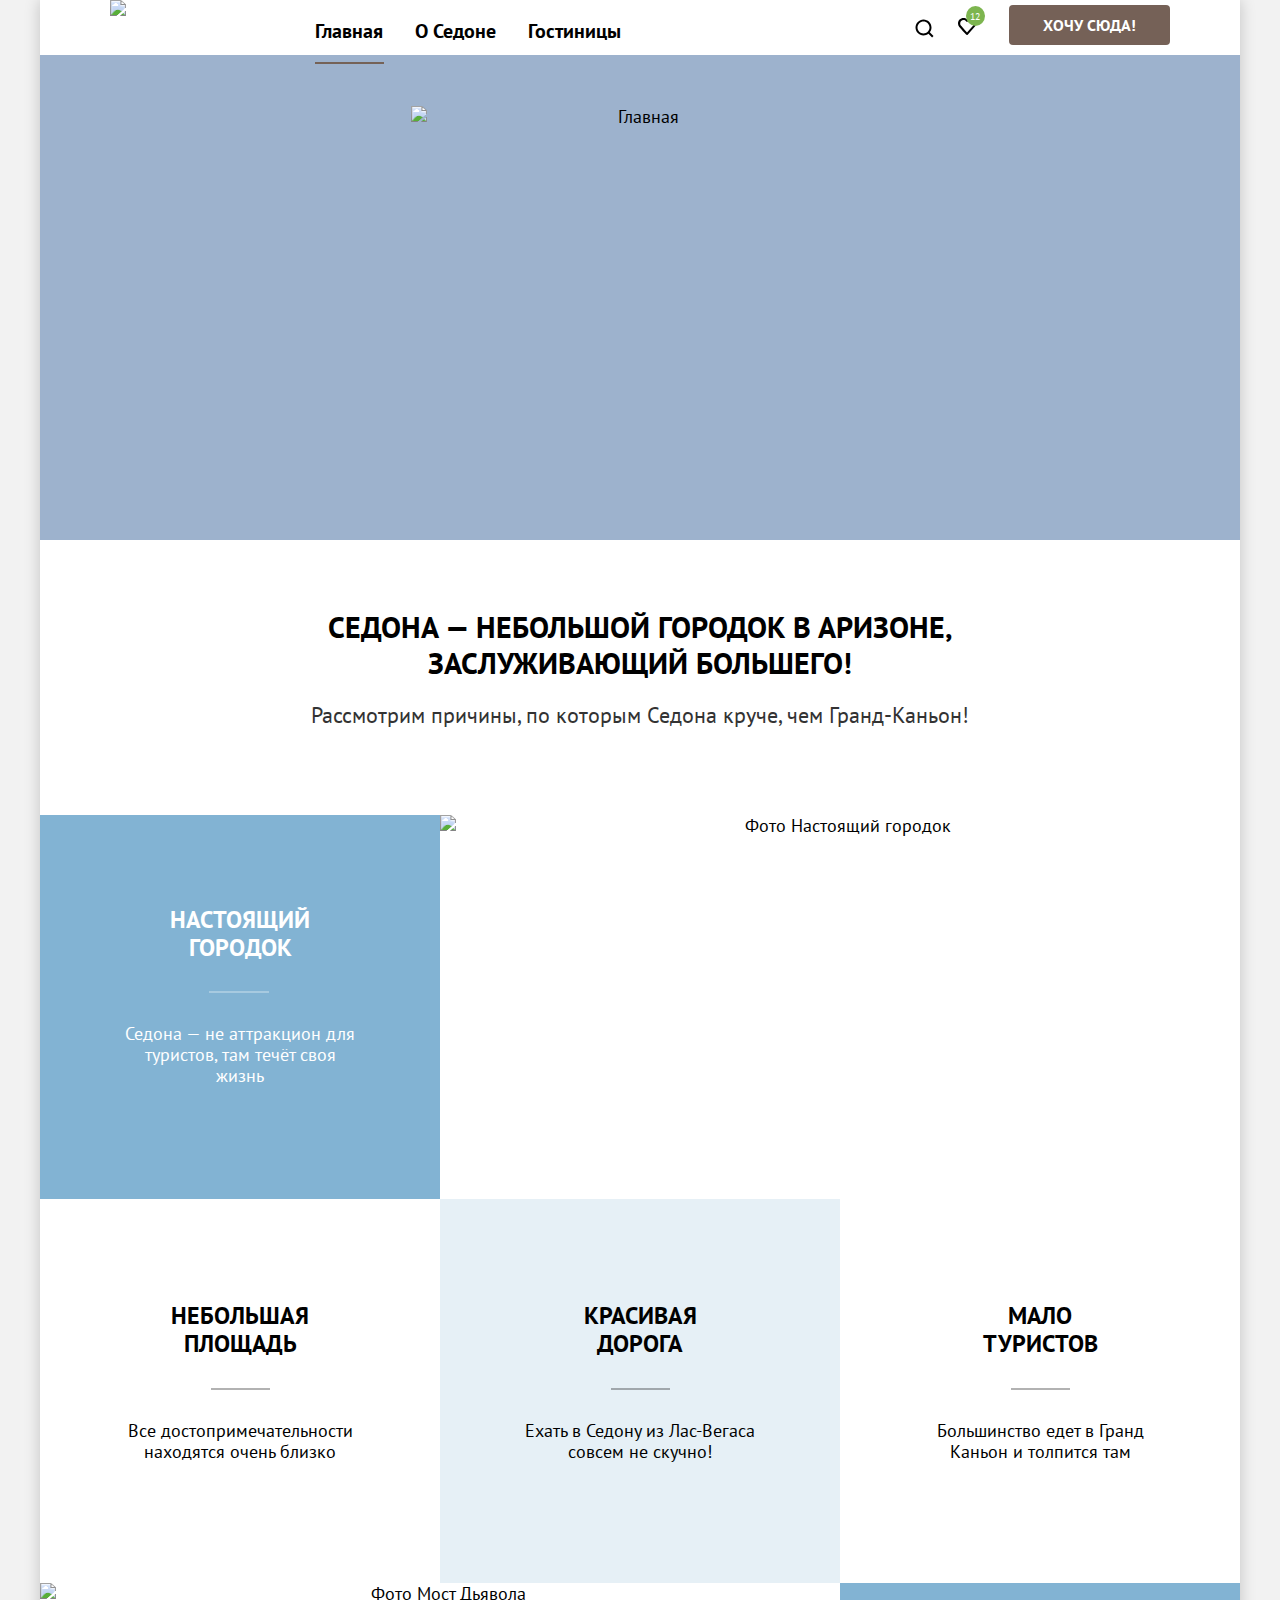
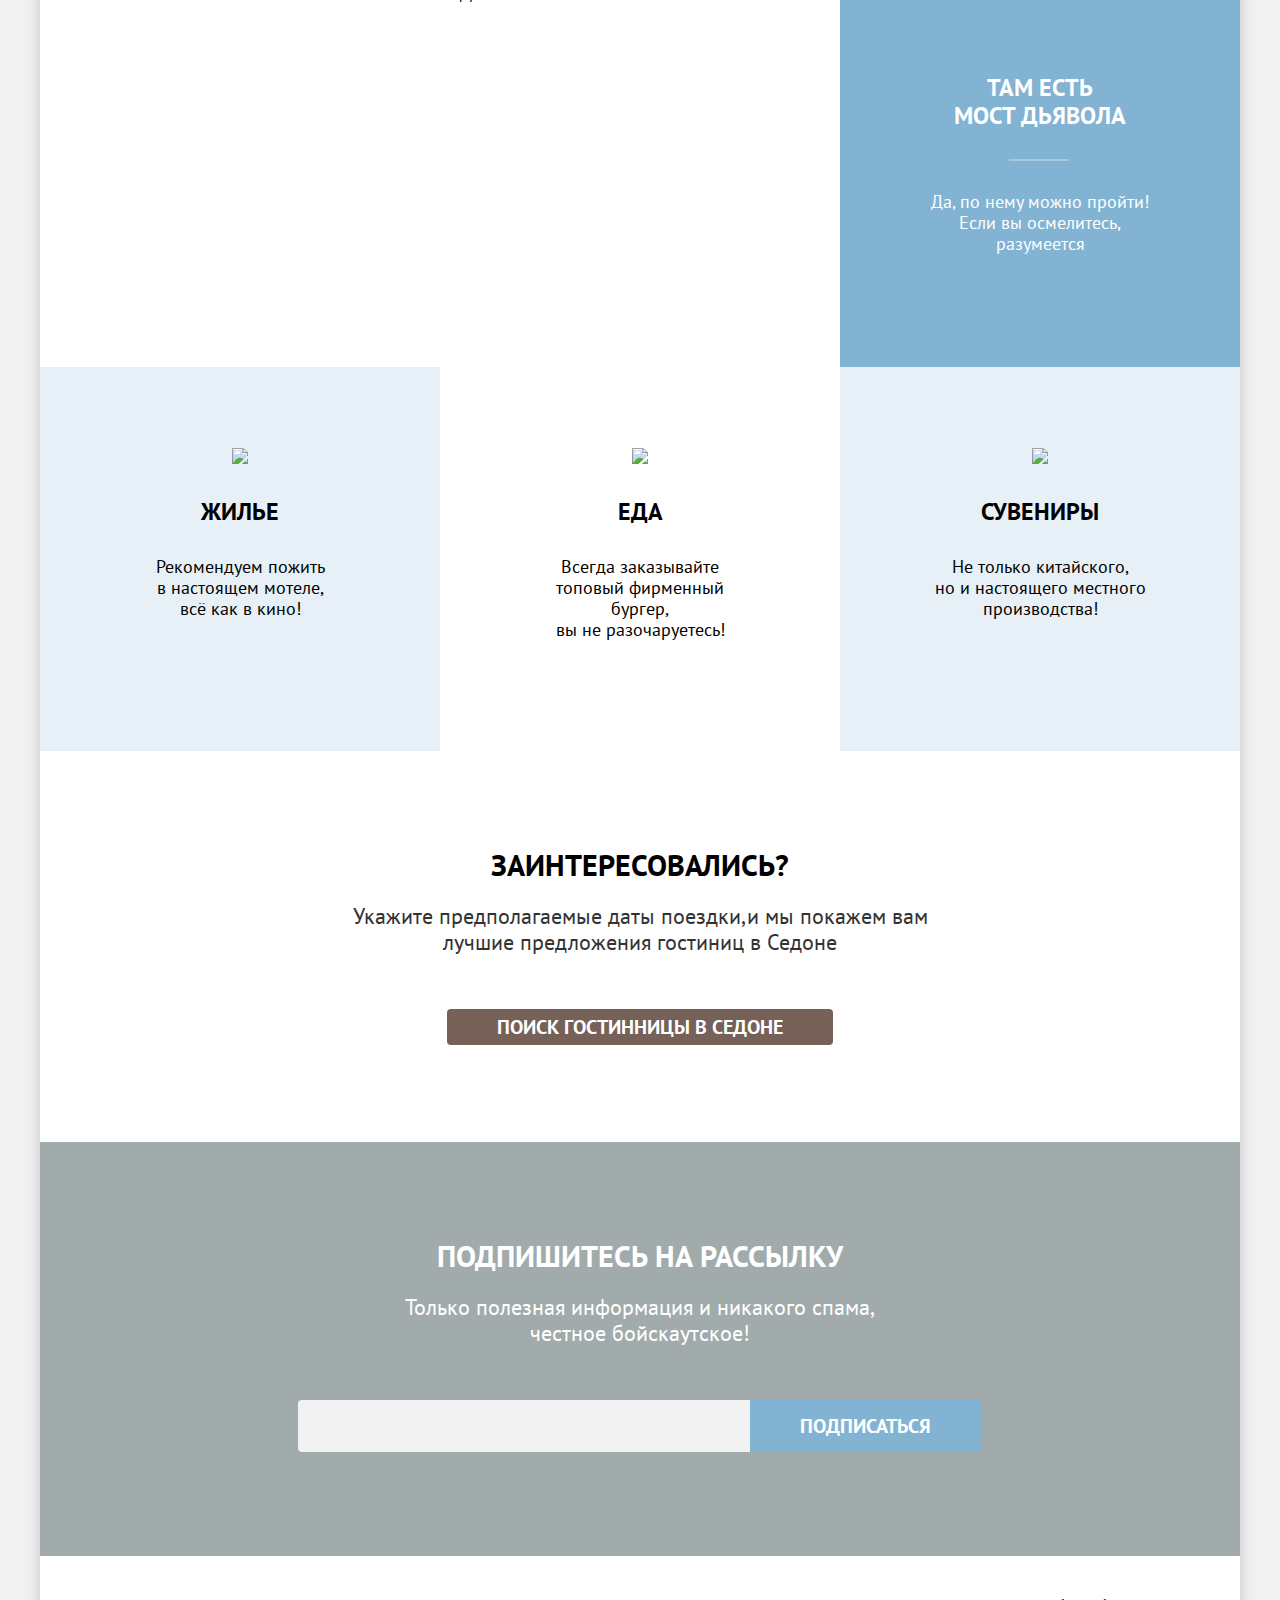
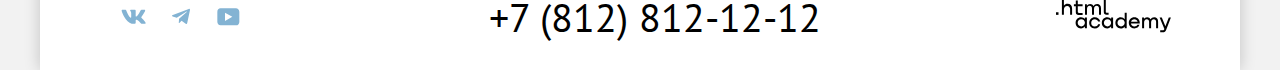
==== commit b65d2874: "исправляет ошибки" ====
--- a/index.html
+++ b/index.html
@@ -6,59 +6,53 @@
   <link rel="stylesheet" href="styles/style.css">
   </head>
   <body>
-
-    <header class="main-header">
+  <div class="page-container">
+    <header>
       <nav class="navigation">
         <div class="main-menu">
-          <a class="navigation-link" href="#">
-            <img class="logo" src="images/header/sedona-logo.svg" width="140px" height="70px" alt="Логотип Поездки в Седону.">
+          <a class="logo-link">
+            <img class="logo" src="images/header/sedona-logo.svg" width="140" height="70" alt="Логотип Седона.">
           </a>
           <ul class="navigation-list">
             <li class="navigation-item">
-              <a class="navigation-link navigation-link-current">Главная</a>
+              <a class="navigation-link current" href="#">Главная</a>
             </li>
             <li class="navigation-item">
-              <a class="navigation-link" href="faq.html">О Седоне</a>
+              <a class="navigation-link" href="#">О Седоне</a>
             </li>
             <li class="navigation-item">
-              <a class="navigation-link" href="catalog.html">Гостинницы</a>
+              <a class="navigation-link" href="catalog.html">Гостиницы</a>
             </li>
           </ul>
         </div>
-
-        <ul class="navigation-list navigation-user">
-          <li class="navigation-item user-menu-item">
-            <a class="navigation-link navigation-search" href="#">
+        <ul class="user-menu">
+          <li class="user-menu-item">
+            <a class="navigation-searh" href="#">
               <svg class="search" aria-hidden="true" focusable="false" width="20" height="20" viewBox="0 0 20 20" fill="none" xmlns="http://www.w3.org/2000/svg">
                 <path d="M19.5 18.0083L15.8 14.3287C16.8 13.0359 17.5 11.3453 17.5 9.4558C17.5 5.08011 13.9 1.5 9.5 1.5C5.1
                 1.5 1.5 5.17956 1.5 9.55525C1.5 13.9309 5.1 17.511 9.5 17.511C11.3 17.511 13 16.9144 14.4 15.8204L18.1 19.5L19.5
                 18.0083ZM9.5 15.5221C6.2 15.5221 3.5 12.837 3.5 9.55525C3.5 6.27348 6.2 3.5884 9.5 3.5884C12.8 3.5884 15.5 6.27348
                 15.5 9.55525C15.5 12.837 12.8 15.5221 9.5 15.5221Z"/>
                 </svg>
-              <span class="visually-hidden">
-                Поиск
-              </span>
-              </a>
-          </li>
-          <li class="navigation-item">
-            <a class="navigation-link navigation-favorites" href="#">
+            </a>
+          </li>
+          <li class="user-menu-item">
+            <a class="navigation-favorites" href="#">
               <svg class="heart" aria-hidden="true" focusable="false" width="18" height="17" viewBox="0 0 18 17" fill="none" xmlns="http://www.w3.org/2000/svg" >
                 <path d="M8.9 17c-.3 0-.6-.1-.8-.4-5.4-6.1-6.7-7.5-7-7.9C.4 7.8 0 6.6 0 5.4 0 2.4 2.4 0 5.5 0 6.8 0 8
                 .5 9 1.3 10 .5 11.3 0 12.5 0c3 0 5.5 2.4 5.5 5.4 0 1.3-.5 2.5-1.3 3.4l-7 7.9c-.2.2-.4.3-.8.3Zm-6-9.5c.3.4
                 3.5 4 6.1 6.9l6.2-7c.5-.5.7-1.2.7-2 0-1.8-1.5-3.3-3.3-3.3-1 0-2 .5-2.7 1.3-.3.3-.6.4-.9.4-.3 0-.6-.2-.8-.4-.7-.8-1.7-1.3-2.7-1.3-1.8 0-3.3 1.5-3.3
                 3.3-.1.9.3 1.6.7 2.1-.1 0-.1 0 0 0Z"/></svg>
-                <span class="new-favorites">12</span>
-              <span class="visually-hidden">Нравится</span>
-            </a>
-          </li>
-          <li class="navigation-item">
+              <span class="new-favorites">12</span>
+            </a>
+          </li>
+          <li class="user-menu-item">
             <a class="button-want button-brown" href="#">Хочу сюда!</a>
           </li>
         </ul>
       </nav>
     </header>
 
-<div class="page-container">
     <main class="main-container main-index">
       <h1 class="visually-hidden">Седона</h1>
 
@@ -212,7 +206,7 @@
       <!-- <img class="footer-logo" src="images/footer/footer-htmlacademy-logo.svg" width="114.9px" height="32.9px" alt="Логотип html academy"> -->
     </a>
    </footer>
-</div>
+
 
   <div class="modal-container modal-close">
     <div class="modal">
@@ -277,5 +271,6 @@
       </section>
     </div>
   </div>
+</div>
 </body>
 </html>
--- a/styles/style.css
+++ b/styles/style.css
@@ -28,8 +28,7 @@
   font-size: 18px;
   line-height: 21px;
   color: #000000;
-  background-color: #ffffff;
-  box-sizing: border-box;
+  background-color: #F2F2F2;
 }
 
 .visually-hidden {
@@ -44,8 +43,14 @@
 }
 
 .page-container {
+  display: flex;
+  flex-direction: column;
+  min-height: 100vh;
   margin: 0 auto;
   width: 1200px;
+  background-color: #FFFFFF;
+  box-shadow: 0 0 15px rgba(0, 0, 0, 0.2);
+  box-sizing: border-box;
 }
 
 .button {
@@ -73,7 +78,7 @@
 }
 
 
-.logo {
+.logo-link {
   z-index: 10;
   margin-right: 28px;
 }
@@ -84,12 +89,17 @@
 }
 
 .navigation {
+  font-family: 'PT Sans', Arial , sans-serif;
+  font-weight: 700;
+  font-size: 20px;
+  line-height: 24px;
+  text-transform: capitalize;
+  color: #FFFFFF;
+  text-decoration: none;
   display: flex;
   justify-content: space-between;
   padding-right: 70px;
   padding-left: 70px;
-  width: 1200px;
-  margin: 0 auto;
 }
 
 .main-menu {
@@ -97,15 +107,44 @@
   width: 700px;
 }
 
+.navigation-link {
+  position: relative;
+
+  padding: 20px 16px;
+
+  text-decoration: none;
+  color: black;
+}
+
+.navigation-link.current::before {
+  position: absolute;
+  right: 0;
+  left: 0;
+  bottom: 0;
+
+  margin: 0 15px 0 16px;
+  height: 2px;
+
+  background-color: #756257;
+  content: "";
+}
+
+.navigation-favorites {
+  text-decoration: none;
+}
+
+.content ul {
+  list-style-type: none;
+}
+
 .navigation-list {
   display: flex;
+  margin-top: 19px;
+  padding: 0;
   flex-wrap: wrap;
-  margin-top: 19px;
-  padding: 0;
-  list-style-type: none;
-}
-
-.navigation-user {
+}
+
+.user-menu {
   display: flex;
   align-items: center;
   margin-top: 5px;
@@ -118,34 +157,36 @@
 }
 
 .new-favorites {
-  position: absolute;
+  position: relative;
+  bottom: 10px;
+  left: 2px;
+
+  padding: 4px 5px 3px 4px;
+
   font-weight: 400;
   font-size: 10px;
   color: #FFFFFF;
+
   background-color: #7DB54F;
-  display: flex;
-  width: 10px;
-  height: 10px;
-  padding: 5px 5px 5px 4px;
-  border-radius: 50% ;
-  line-height: 10px;
-  text-align:center;
-  top: 0;
+  border-radius: 50%;
 }
 
 .button-want {
   padding: 8px 34px;
   display: block;
-  font-family: 'PT Sans', Arial , sans-serif;
+  font-family: 'PT Sans', sans-serif;
   font-weight: 700;
   font-size: 16px;
   text-transform: uppercase;
   color: #FFFFFF;
   text-decoration: none;
   white-space: nowrap;
+
   border-radius: 4px;
   border-style: none;
 }
+
+/* svg в правом контейнере */
 
 .heart {
   position: absolute;
@@ -153,7 +194,9 @@
   bottom: 0;
   right: 0;
   left: 0;
+
   margin: auto;
+
   fill: #000000;
 }
 
@@ -163,7 +206,9 @@
   bottom: 0;
   right: 0;
   left: 0;
+
   margin: auto;
+
   fill: #000000;
 }
 
@@ -176,40 +221,7 @@
   position: relative;
   padding: 18px 5px 24px 18px;
   margin-right: 21px;
-  text-decoration: none;
-}
-
-
-.navigation-link {
-  position: relative;
-  padding: 20px 16px;
-  display: block;
-  font-family: "PT Sans", Arial , sans-serif;
-  font-size: 20px;
-  line-height: 24px;
-  color: #000000;
-  font-weight: 700;
-  text-align: left;
-  text-decoration: none;
-  text-transform: capitalize;
-}
-
-.navigation-link-current::before {
-  position: absolute;
-  right: 0;
-  left: 0;
-  bottom: 0;
-  margin: 0 15px 0 16px;
-  height: 2px;
-  background-color: #756257;
-  content: "";
-}
-
-.navigation-favorites {
-  text-decoration: none;
-}
-
-/* все виды кнопок */
+}
 
 .button-brown {
   background-color: #756157;
@@ -555,7 +567,7 @@
 }
 
 .index-subscribe {
-  background-image: url(/images/main/subscribe.jpg);
+  background-image: url(../images/main/subscribe.jpg);
   background-size: 1200px 415px;
   background-repeat:no-repeat;
   background-color:#a1abab ;
@@ -927,7 +939,7 @@
 }
 
 .control-input[type="checkbox"]:checked + .control-mark {
-  background-image: url("../images/icons/checked-checkbox.svg");
+  background-image: url("../images/catalog/checked-checkbox.svg");
   background-repeat: no-repeat;
   background-position: 4px 6px;
 }
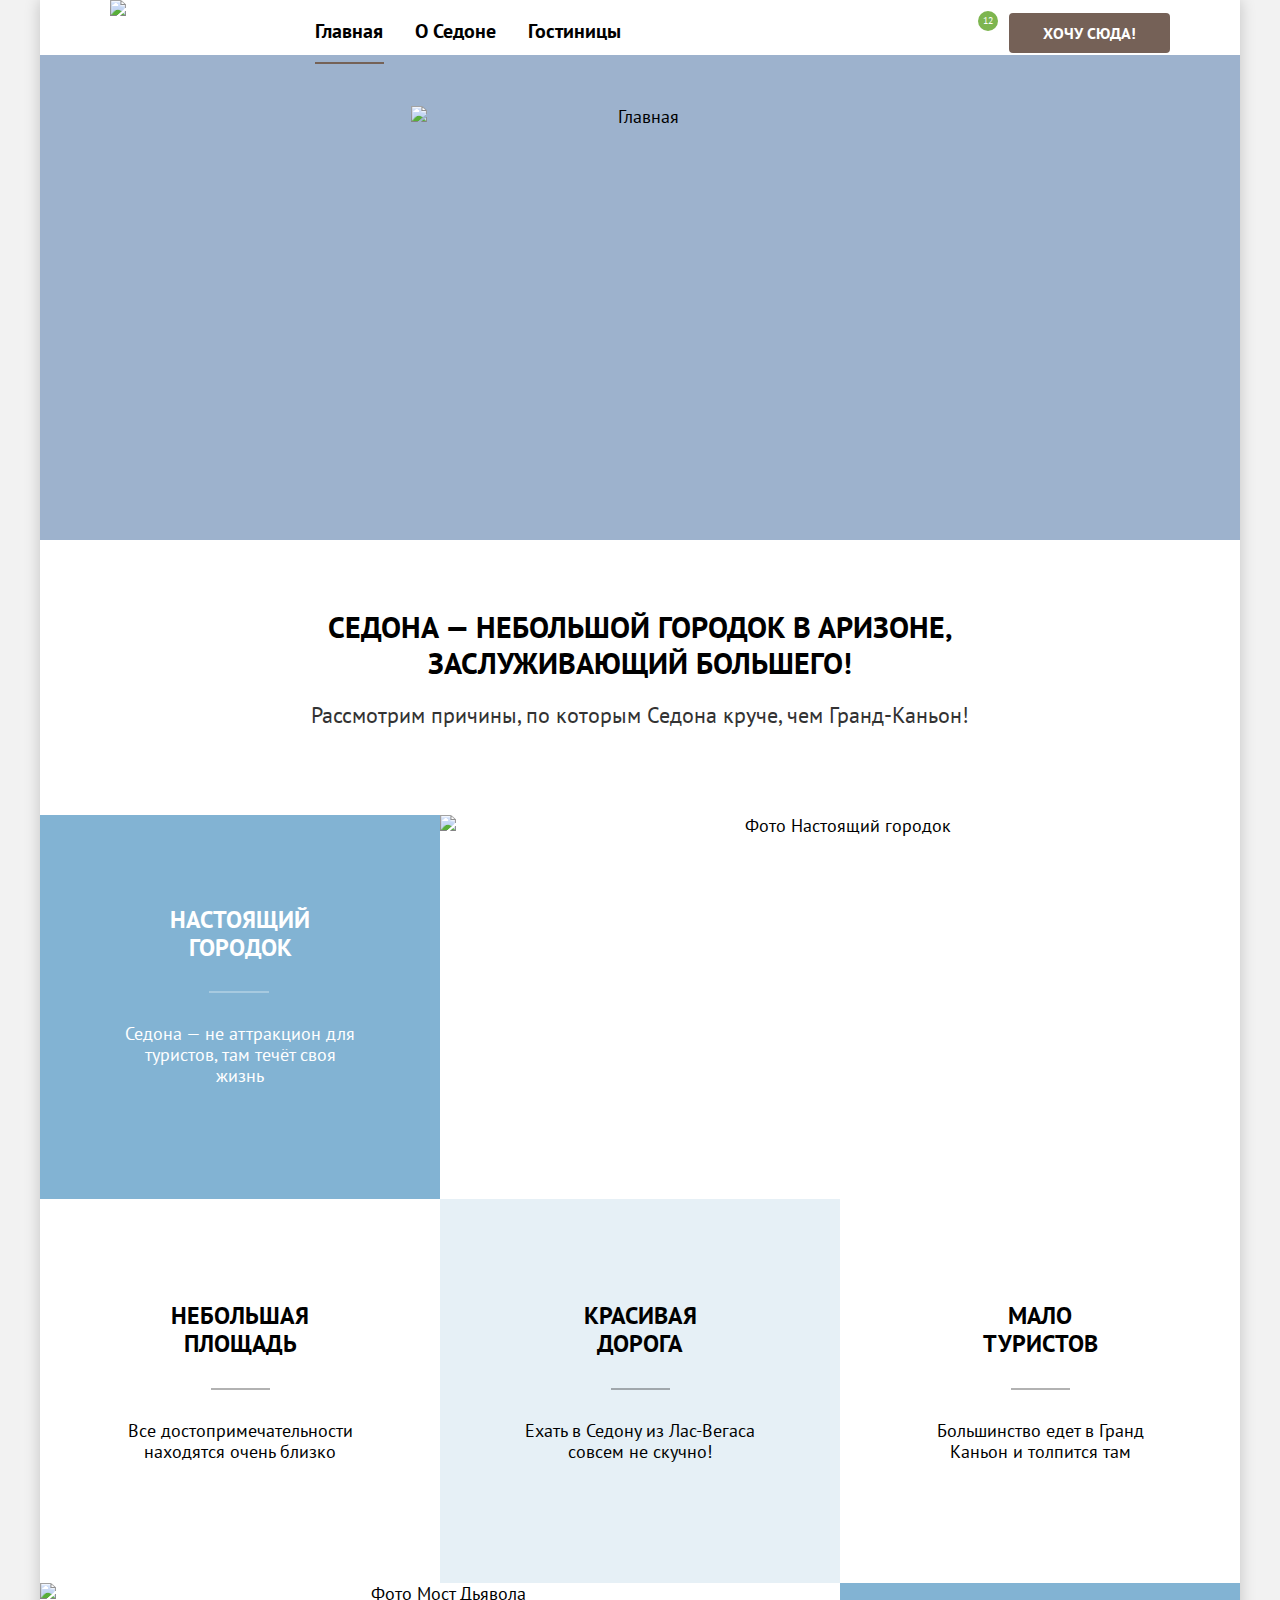
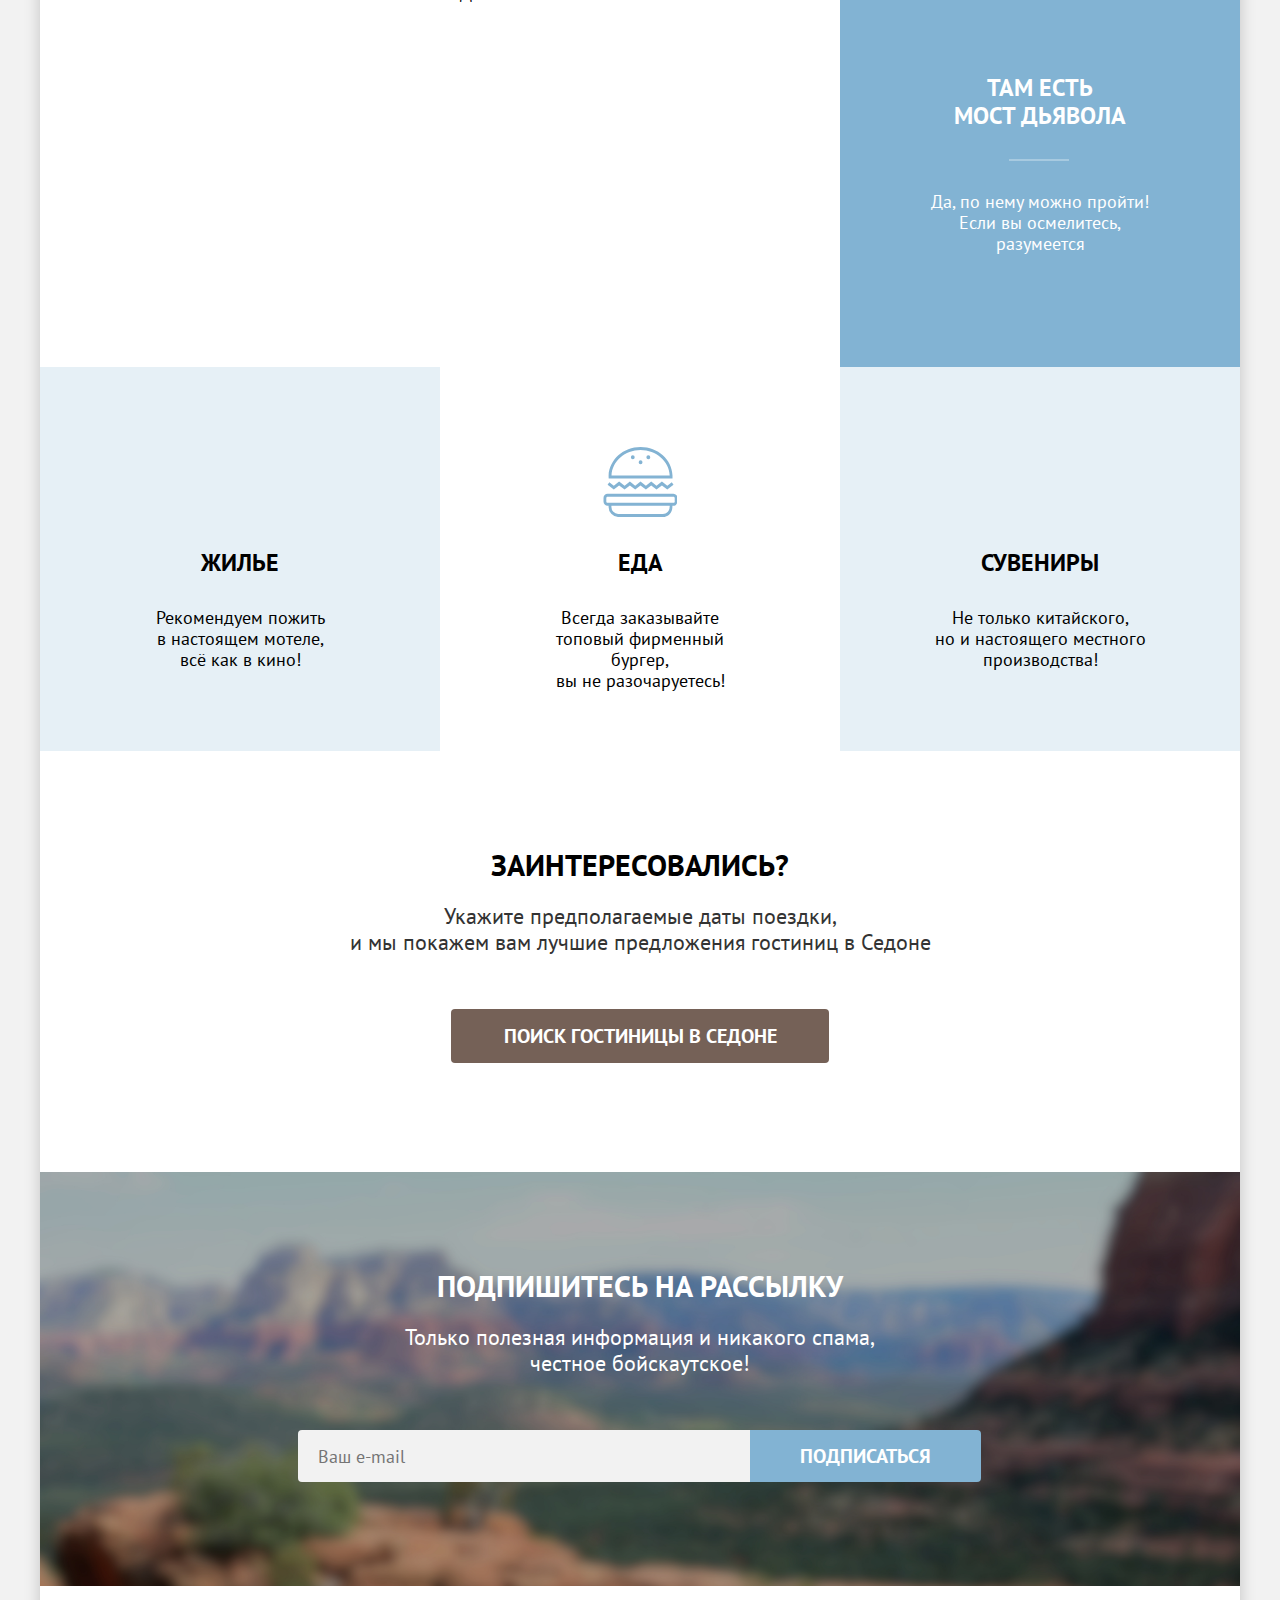
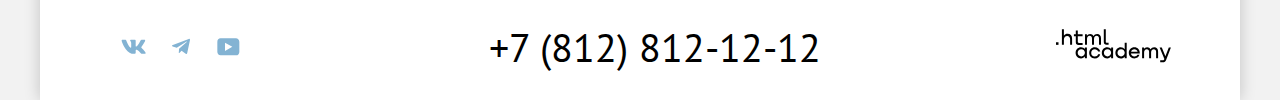
==== commit 9520ffad: "защита 2" ====
--- a/index.html
+++ b/index.html
@@ -9,7 +9,6 @@
   <div class="page-container">
     <header>
       <nav class="navigation">
-        <div class="main-menu">
           <a class="logo-link">
             <img class="logo" src="images/header/sedona-logo.svg" width="140" height="70" alt="Логотип Седона.">
           </a>
@@ -24,27 +23,34 @@
               <a class="navigation-link" href="catalog.html">Гостиницы</a>
             </li>
           </ul>
-        </div>
         <ul class="user-menu">
           <li class="user-menu-item">
-            <a class="navigation-searh" href="#">
+                        <li class="navigation-user-item">
+              <a class="navigation-link-search" href="#">
+                <span class="visually-hidden">Поиск</span>
+              </a>
+            <!--<a class="navigation-search" href="#">
               <svg class="search" aria-hidden="true" focusable="false" width="20" height="20" viewBox="0 0 20 20" fill="none" xmlns="http://www.w3.org/2000/svg">
                 <path d="M19.5 18.0083L15.8 14.3287C16.8 13.0359 17.5 11.3453 17.5 9.4558C17.5 5.08011 13.9 1.5 9.5 1.5C5.1
                 1.5 1.5 5.17956 1.5 9.55525C1.5 13.9309 5.1 17.511 9.5 17.511C11.3 17.511 13 16.9144 14.4 15.8204L18.1 19.5L19.5
                 18.0083ZM9.5 15.5221C6.2 15.5221 3.5 12.837 3.5 9.55525C3.5 6.27348 6.2 3.5884 9.5 3.5884C12.8 3.5884 15.5 6.27348
                 15.5 9.55525C15.5 12.837 12.8 15.5221 9.5 15.5221Z"/>
                 </svg>
-            </a>
+            </a>-->
           </li>
           <li class="user-menu-item">
-            <a class="navigation-favorites" href="#">
-              <svg class="heart" aria-hidden="true" focusable="false" width="18" height="17" viewBox="0 0 18 17" fill="none" xmlns="http://www.w3.org/2000/svg" >
+            <a class="navigation-link-like" href="#">
+              <span class="visually-hidden">Лайк</span>
+              <span class="new-favorites">12</span>
+            </a>
+            <!--<a class="navigation-favorites" href="#">
+               <svg class="heart" aria-hidden="true" focusable="false" width="18" height="17" viewBox="0 0 18 17" fill="none" xmlns="http://www.w3.org/2000/svg" >
                 <path d="M8.9 17c-.3 0-.6-.1-.8-.4-5.4-6.1-6.7-7.5-7-7.9C.4 7.8 0 6.6 0 5.4 0 2.4 2.4 0 5.5 0 6.8 0 8
                 .5 9 1.3 10 .5 11.3 0 12.5 0c3 0 5.5 2.4 5.5 5.4 0 1.3-.5 2.5-1.3 3.4l-7 7.9c-.2.2-.4.3-.8.3Zm-6-9.5c.3.4
                 3.5 4 6.1 6.9l6.2-7c.5-.5.7-1.2.7-2 0-1.8-1.5-3.3-3.3-3.3-1 0-2 .5-2.7 1.3-.3.3-.6.4-.9.4-.3 0-.6-.2-.8-.4-.7-.8-1.7-1.3-2.7-1.3-1.8 0-3.3 1.5-3.3
                 3.3-.1.9.3 1.6.7 2.1-.1 0-.1 0 0 0Z"/></svg>
               <span class="new-favorites">12</span>
-            </a>
+            </a>-->
           </li>
           <li class="user-menu-item">
             <a class="button-want button-brown" href="#">Хочу сюда!</a>
@@ -100,22 +106,22 @@
         </div>
           <ul class="advantages-item">
             <li class="advantages-white light-blue">
-              <div class="services-item-image">
-                <img class="services-image" src="images/main/house.svg">
+              <div class="services-item-image services-item-image-house">
+                <span class="house"></span>
               </div>
               <h3 class="advantages-title house">Жилье</h3>
               <p class="advantages-description last">Рекомендуем пожить<br>в настоящем мотеле,<br> всё как в кино!</p>
             </li>
             <li class="advantages-white">
-              <div class="services-item-image">
-                <img class="services-image" src="images/main/food .svg">
+              <div class="services-item-image services-item-image-food">
+                <span class="food"></span>
               </div>
               <h3 class="advantages-title food">Еда</h3>
               <p class="advantages-description last">Всегда заказывайте<br>топовый фирменный бургер,<br>вы не разочаруетесь!</p>
             </li>
             <li class="advantages-white light-blue">
-              <div class="services-item-image">
-                <img class="services-image" src="images/main/souvenirs.svg">
+              <div class="services-item-image services-item-image-souvenirs">
+                <span class="souvenirs"></span>
               </div>
               <h3 class="advantages-title gift">Сувениры</h3>
               <p class="advantages-description last">Не только китайского,<br>но и настоящего местного<br>производства!</p>
@@ -125,8 +131,8 @@
 
       <section class="search-hotel">
         <h2 class="search-hotel-text">Заинтересовались?</h2>
-        <p class="search-hotel-description">Укажите предполагаемые даты поездки,и мы покажем вам лучшие предложения гостиниц в Седоне</p>
-        <a class="button button-search-hotel button-brown" href="catalog.html">Поиск гостинницы в Седоне</a>
+        <p class="search-hotel-description">Укажите предполагаемые даты поездки,<br>и мы покажем вам лучшие предложения гостиниц в Седоне</p>
+        <a class="button button-search-hotel button-brown" href="catalog.html">Поиск гостиницы в Седоне</a>
       </section>
       <section class="subscribe index-subscribe">
         <div class="subscribe-text">
@@ -134,8 +140,10 @@
           <p class="subscribe-paragraph">Только полезная информация и никакого спама,<br>честное бойскаутское!</p>
         </div>
           <form class="subscribe-form" action="https://echo.htmlacademy.ru/" method="post">
-            <input class="subscribe-input" type="email" name="mailing-list-email placeholder"="Ваш e-mail">
-            <button class="button subscription-button button-blue" type="submit">Подписаться</button>
+            <label>
+              <input class="subscribe-input" type="email" name="mailing-list-email" placeholder="Ваш e-mail">
+            </label>
+              <button class="button subscription-button button-blue" type="submit">Подписаться</button>
           </form>
         </section>
     </main>
--- a/styles/style.css
+++ b/styles/style.css
@@ -1,921 +1,947 @@
 @font-face {
-    font-family: "PT Sans";
-    font-style: normal;
-    font-weight: 400;
-    src: url(../fonts/ptsans-400.woff2) format("woff2");
-    font-display: swap;
+  font-family: "PT Sans";
+  font-style: normal;
+  font-weight: 400;
+  src: url(../fonts/ptsans-400.woff2) format("woff2");
+  font-display: swap;
 }
 
 @font-face {
-    font-family: "PT Sans";
-    font-style: normal;
-    font-weight: 700;
-    src: url(../fonts/ptsans-700.woff2) format("woff2");
-    font-display: swap;
-}
-
-html {
-  height: 100%;
-}
-
-body {
-  margin: 0;
-  display: flex;
-  flex-direction: column;
-  min-height: 100%;
-  font-family: "PT Sans", Arial , sans-serif;
-  font-weight: 400;
-  font-size: 18px;
-  line-height: 21px;
-  color: #000000;
-  background-color: #F2F2F2;
-}
-
-.visually-hidden {
-  position: absolute;
-  width: 1px;
-  height: 1px;
-  margin: -1px;
-  padding: 0;
-  border: 0;
-  clip: rect(0 0 0 0);
-  overflow: hidden;
-}
-
-.page-container {
-  display: flex;
-  flex-direction: column;
-  min-height: 100vh;
-  margin: 0 auto;
-  width: 1200px;
-  background-color: #FFFFFF;
-  box-shadow: 0 0 15px rgba(0, 0, 0, 0.2);
-  box-sizing: border-box;
-}
-
-.button {
-  font-family: inherit;
+  font-family: "PT Sans";
   font-style: normal;
   font-weight: 700;
-  font-size: 16px;
-  line-height: 20px;
-  text-align:center;
+  src: url(../fonts/ptsans-700.woff2) format("woff2");
+  font-display: swap;
+}
+
+html {
+height: 100%;
+}
+
+body {
+margin: 0;
+display: flex;
+flex-direction: column;
+min-height: 100%;
+font-family: "PT Sans", Arial , sans-serif;
+font-weight: 400;
+font-size: 18px;
+line-height: 21px;
+color: #000000;
+background-color: #F2F2F2;
+background-size: cover;
+box-sizing: border-box;
+}
+
+.visually-hidden {
+position: absolute;
+width: 1px;
+height: 1px;
+margin: -1px;
+padding: 0;
+border: 0;
+clip: rect(0 0 0 0);
+overflow: hidden;
+}
+
+.page-container {
+display: flex;
+flex-direction: column;
+min-height: 100vh;
+margin: 0 auto;
+width: 1200px;
+background-color: #FFFFFF;
+box-shadow: 0 0 15px rgba(0, 0, 0, 0.2);
+box-sizing: border-box;
+}
+
+.button {
+font-family: inherit;
+font-style: normal;
+font-weight: 700;
+font-size: 16px;
+line-height: 20px;
+text-align:center;
+text-decoration: none;
+text-transform:uppercase;
+color: #000000;
+border: none;
+cursor: pointer;
+background-size: cover;
+}
+
+.button-light {
+color:#000000;
+background-color: #ffffff;
+}
+
+.page-header {
+  color:#000000;
+  background:#ffffff;
+}
+
+
+.logo-link {
+z-index: 10;
+margin-right: 28px;
+}
+
+.navigation-item {
+font-size: 20px;
+white-space: nowrap;
+}
+
+.navigation {
+font-family: 'PT Sans', Arial , sans-serif;
+font-weight: 700;
+font-size: 20px;
+line-height: 24px;
+text-transform: capitalize;
+color: #FFFFFF;
+text-decoration: none;
+display: flex;;
+padding-right: 70px;
+padding-left: 70px;
+}
+
+.main-menu {
+display: flex;
+width: 700px;
+}
+
+.navigation-link {
+position: relative;
+
+padding: 20px 16px;
+
+text-decoration: none;
+color: black;
+}
+
+.navigation-link.current::before {
+position: absolute;
+right: 0;
+left: 0;
+bottom: 0;
+
+margin: 0 15px 0 16px;
+height: 2px;
+
+background-color: #756257;
+content: "";
+}
+
+.navigation-favorites {
+text-decoration: none;
+}
+
+.content ul {
+list-style-type: none;
+}
+
+.navigation-list {
+display: flex;
+margin-top: 19px;
+padding: 0;
+flex-wrap: wrap;
+}
+
+.user-menu {
+display: flex;
+align-items: center;
+margin: 0;
+padding: 0;
+justify-content: flex-end;
+max-width: 300px;
+margin-left: auto;
+}
+
+.user-menu-item {
+min-height: 25px;
+min-width: 25px;
+}
+
+.navigation-link-search {
+  display: block;
+  width: 20px;
+  height: 20px;
+  padding: 22px 7px;
+  background: url("../images/header/search.svg") no-repeat center center;
+}
+
+.navigation-link-like {
+  position: relative;
+  display: block;
+  width: 18px;
+  height: 17px;
+  padding: 24px 19px;
+  background: url("../images/header/favorite.svg") no-repeat center center;
+}
+
+.new-favorites {
+  position: absolute;
+  left: 25px;
+  bottom: 34px;
+  display: inline-block;
+  box-sizing: border-box;
+  min-width: 20px;
+  min-height: 20px;
+  padding: 5px;
+  font-size: 10px;
+  line-height: 10px;
+  color: #ffffff;
+  text-align: center;
   text-decoration: none;
-  text-transform:uppercase;
-  color: #000000;
-  border: none;
-  cursor: pointer;
-}
-
-.button-light {
-  color:#000000;
-  background-color: #ffffff;
-}
-
-.page-header {
-    color:#000000;
-    background:#ffffff;
-}
-
-
-.logo-link {
-  z-index: 10;
-  margin-right: 28px;
-}
-
-.navigation-item {
-  font-size: 20px;
-  white-space: nowrap;
-}
-
-.navigation {
-  font-family: 'PT Sans', Arial , sans-serif;
-  font-weight: 700;
-  font-size: 20px;
-  line-height: 24px;
-  text-transform: capitalize;
-  color: #FFFFFF;
-  text-decoration: none;
-  display: flex;
-  justify-content: space-between;
-  padding-right: 70px;
-  padding-left: 70px;
-}
-
-.main-menu {
-  display: flex;
-  width: 700px;
-}
-
-.navigation-link {
-  position: relative;
-
-  padding: 20px 16px;
-
-  text-decoration: none;
-  color: black;
-}
-
-.navigation-link.current::before {
-  position: absolute;
-  right: 0;
-  left: 0;
-  bottom: 0;
-
-  margin: 0 15px 0 16px;
-  height: 2px;
-
-  background-color: #756257;
-  content: "";
+  background-color: #7db54f;
+  border-radius: 10px;
+
+
+font-weight: 400;
+
+}
+
+.button-want {
+padding: 8px 34px;
+display: block;
+font-family: 'PT Sans', sans-serif;
+font-weight: 700;
+font-size: 16px;
+text-transform: uppercase;
+color: #FFFFFF;
+text-decoration: none;
+white-space: nowrap;
+
+border-radius: 4px;
+border-style: none;
+}
+
+/* svg в правом контейнере */
+
+.heart {
+position: absolute;
+top: 0;
+bottom: 0;
+right: 0;
+left: 0;
+margin: auto;
+fill: #000000;
+}
+
+.search {
+position: absolute;
+top: 0;
+bottom: 0;
+right: 0;
+left: 0;
+margin: auto;
+fill: #000000;
+}
+
+.navigation-search {
+position: relative;
+padding: 18px 24px 24px 20px;
 }
 
 .navigation-favorites {
-  text-decoration: none;
-}
-
-.content ul {
-  list-style-type: none;
-}
-
-.navigation-list {
-  display: flex;
-  margin-top: 19px;
-  padding: 0;
-  flex-wrap: wrap;
-}
-
-.user-menu {
-  display: flex;
-  align-items: center;
-  margin-top: 5px;
-  padding: 0;
-}
-
-.user-menu-item {
-  min-height: 25px;
-  min-width: 25px;
-}
-
-.new-favorites {
-  position: relative;
-  bottom: 10px;
-  left: 2px;
-
-  padding: 4px 5px 3px 4px;
-
-  font-weight: 400;
-  font-size: 10px;
-  color: #FFFFFF;
-
-  background-color: #7DB54F;
-  border-radius: 50%;
-}
-
-.button-want {
-  padding: 8px 34px;
-  display: block;
-  font-family: 'PT Sans', sans-serif;
-  font-weight: 700;
-  font-size: 16px;
-  text-transform: uppercase;
-  color: #FFFFFF;
-  text-decoration: none;
-  white-space: nowrap;
-
-  border-radius: 4px;
-  border-style: none;
-}
-
-/* svg в правом контейнере */
-
-.heart {
-  position: absolute;
-  top: 0;
-  bottom: 0;
-  right: 0;
-  left: 0;
-
-  margin: auto;
-
-  fill: #000000;
-}
-
-.search {
-  position: absolute;
-  top: 0;
-  bottom: 0;
-  right: 0;
-  left: 0;
-
-  margin: auto;
-
-  fill: #000000;
-}
-
-.navigation-searh {
-  position: relative;
-  padding: 18px 24px 24px 20px;
-}
-
-.navigation-favorites {
-  position: relative;
-  padding: 18px 5px 24px 18px;
-  margin-right: 21px;
+position: relative;
+padding: 18px 5px 24px 18px;
+margin-right: 21px;
 }
 
 .button-brown {
-  background-color: #756157;
+background-color: #756157;
+background-size: cover;
 }
 
 .button-brown:hover {
-  background-color: #615048;
-  cursor: pointer;
+background-color: #615048;
+cursor: pointer;
 }
 
 .button-brown:focus-visible {
-  outline: 0;
-  background-color: #615048;
+outline: 0;
+background-color: #615048;
 }
 
 .button-brown:active {
-  color: #FFFFFF30;
-  background-color: #756157;
+color: #FFFFFF30;
+background-color: #756157;
 }
 
 .button-brown:disabled {
-  background-color: #E5E5E5;
+background-color: #E5E5E5;
 }
 
 .button-blue {
-  background-color: #82B3D3;
+background-color: #82B3D3;
 }
 
 .button-blue:hover {
-  background-color: #68A2CA;
-  cursor: pointer;
+background-color: #68A2CA;
+cursor: pointer;
 }
 
 .button-blue:active {
-  color: #FFFFFF30;
-  background-color: #82B3D3;
+color: #FFFFFF30;
+background-color: #82B3D3;
 }
 
 .button-blue:focus-visible {
-  outline: 0;
-  background-color: #68A2CA;
+outline: 0;
+background-color: #68A2CA;
 }
 
 .button-blue:disabled {
-  background-color: #E5E5E5;
+background-color: #E5E5E5;
 }
 
 .main-container {
-  flex-grow: 1;
-  text-align: center;
+flex-grow: 1;
+text-align: center;
 }
 
 .main-inner {
-  flex-grow: 1;
-  margin-top: -10px;
+flex-grow: 1;
+margin-top: -10px;
 }
 
 .main-logo-container {
-  width: 100%;
-  height: 485px;
-  margin-top: -10px;
-  text-align: center;
-  background: url("../images/main/main-backgroudn.jpg");
-  margin-top: -10px;
-  background-color: #9db2cd;
+width: 100%;
+height: 485px;
+margin-top: -10px;
+text-align: center;
+background: url("../images/main/main-backgroudn.jpg");
+margin-top: -10px;
+background-color: #9db2cd;
 }
 
 .main-logo-container::after {
-  position: absolute;
-  background: url("../images/main/niz-hero.png");
-  background-repeat: no-repeat;
-  width: 1200px;
-  height: 57px;
-  transform: translateX(-600px) translateY(26px);
-  border: none;
-  content: "";
+position: absolute;
+background: url("../images/main/niz-hero.png");
+background-repeat: no-repeat;
+width: 1200px;
+height: 57px;
+transform: translateX(-600px) translateY(26px);
+border: none;
+content: "";
 }
 
 .main-logo {
-  display: block;
-  margin-left: auto;
-  margin-right: auto;
-  padding-top: 51px;
+display: block;
+margin-left: auto;
+margin-right: auto;
+padding-top: 51px;
 }
 
 .description-container {
-  padding: 69px 20px 89px 20px;
+padding: 69px 20px 89px 20px;
 }
 
 .description-title {
-  min-height: 72px;
-  margin: 0 0 24px 0;
-  line-height: 36px;
-  font-size: 30px;
-  text-transform: uppercase;
+min-height: 72px;
+margin: 0 0 24px 0;
+line-height: 36px;
+font-size: 30px;
+text-transform: uppercase;
 }
 
 .description-paragraph {
-  margin: 0;
-  font-weight: 400;
-  font-size: 22px;
-  color: #333333;
+margin: 0;
+font-weight: 400;
+font-size: 22px;
+color: #333333;
 }
 
 .advantages-list-first {
-  margin: 0;
-  padding: 0;
+margin: 0;
+padding: 0;
 }
 
 .advantages-blue {
-  margin: 0;
-  padding: 0;
-  width: 400px;
-  height: 384px;
-  color: #ffffff;
-  background-color: #82b3d3;
-  display: flex;
-  flex-direction: column;
+margin: 0;
+padding: 0;
+width: 400px;
+height: 384px;
+color: #ffffff;
+background-color: #82b3d3;
+display: flex;
+flex-direction: column;
 }
 
 .advantages-item {
-  display: grid;
-  grid-template-columns: auto auto auto;
-  margin: 0;
-  padding: 0;
+display: grid;
+grid-template-columns: auto auto auto;
+margin: 0;
+padding: 0;
 }
 
 .advantages-title-blue {
-  margin-top: 91px;
-  margin-bottom: 29px;
-  padding: 0;
-  color: #ffffff;
-  background-color: #82b3d3;
-  font-size: 24px;
-  line-height: 28px;
-  font-weight: 700;
-  text-align: center;
-  text-transform: uppercase;
-  position: relative;
+margin-top: 91px;
+margin-bottom: 29px;
+padding: 0;
+color: #ffffff;
+background-color: #82b3d3;
+font-size: 24px;
+line-height: 28px;
+font-weight: 700;
+text-align: center;
+text-transform: uppercase;
+position: relative;
 }
 
 .advantages-list-second {
-  display: flex;
-  margin: 0;
-  padding: 0;
+display: flex;
+margin: 0;
+padding: 0;
 }
 
 .advantages-title {
-  position: relative;
-  color: #000000;
-  font-size: 24px;
-  line-height: 28px;
-  text-transform: uppercase;
-  width: 175px;
-  margin: 0 auto;
-  margin-top: 103px;
+position: relative;
+color: #000000;
+font-size: 24px;
+line-height: 28px;
+text-transform: uppercase;
+width: 175px;
+margin: 0 auto;
+margin-top: 103px;
 }
 
 .advantages-title::after {
-  position: absolute;
-  bottom: -95px;
-  top: 86px;
-  left: 18px;
-  width: 59px;
-  height: 2px;
-  background-color: rgba(0, 0, 0, 0.3);
-  content: "";
-  margin-left: 40px;
+position: absolute;
+bottom: -95px;
+top: 86px;
+left: 18px;
+width: 59px;
+height: 2px;
+background-color: rgba(0, 0, 0, 0.3);
+content: "";
+margin-left: 40px;
 }
 
 .advantages-title-blue::after {
-  position: absolute;
-  bottom: -95px;
-  top: 85px;
-  left: 129px;
-  width: 60px;
-  height: 2px;
-  background-color: rgba(255, 255, 255, 0.3);
-  content: "";
-  margin-left: 40px;
+position: absolute;
+bottom: -95px;
+top: 85px;
+left: 129px;
+width: 60px;
+height: 2px;
+background-color: rgba(255, 255, 255, 0.3);
+content: "";
+margin-left: 40px;
 }
 
 .advantages-title.house::after,
 .advantages-title.food::after,
 .advantages-title.gift::after {
-  content: none;
+content: none;
 }
 
 .advantages-description-blue {
-  color: #ffffff;
-  background-color: #82b3d3;
-  font-size: 18px;
-  line-height: 21px;
-  font-weight: 400;
-  margin: 0 auto;
-  width: 230px;
-  text-align: center;
-  margin-top: 32px;
+color: #ffffff;
+background-color: #82b3d3;
+font-size: 18px;
+line-height: 21px;
+font-weight: 400;
+margin: 0 auto;
+width: 230px;
+text-align: center;
+margin-top: 32px;
 }
 
 .advantages-item-2 {
-  display: flex;
-  justify-content: space-evenly;
-  margin: 0;
-  padding: 0;
-  text-align: center;
+display: flex;
+justify-content: space-evenly;
+margin: 0;
+padding: 0;
+text-align: center;
 }
 
 .advantages-white {
-  height: 384px;
-  text-align: center;
-  display: flex;
-  flex-wrap: wrap;
-  flex-direction: column;
-}
-
-.services-item-image {
-  margin-top: 80px;
+height: 384px;
+text-align: center;
+display: flex;
+flex-wrap: wrap;
+flex-direction: column;
+}
+
+
+.services-item-image-souvenirs {
+margin-top: 80px;
+position:absolute;
+min-width: 64px;
+height: 76px;
+font-size: 0;
+align-self: center;
+background-image: url("../images/main/souvenirs.svg");
+background-repeat: no-repeat;
+}
+
+.services-item-image-food {
+margin-top: 80px;
+position:absolute;
+min-width: 74px;
+height: 70px;
+font-size: 0;
+align-self: center;
+background-image: url("../images/main/food.svg");
+background-repeat: no-repeat;
+}
+
+.services-item-image-house {
+margin-top: 80px;
+position:absolute;
+min-width: 75px;
+height: 72px;
+font-size: 0;
+align-self: center;
+background-image: url("../images/main/house.svg");
+background-repeat: no-repeat;
 }
 
 .light-blue {
-  background-color: rgba(131, 179, 211, 0.2);
+background-color: rgba(131, 179, 211, 0.2);
 }
 
 .advantages-title.house,
 .advantages-title.food,
 .advantages-title.gift {
-  margin-top: 30px;
-}
-
-.house {
-  position: relative;
-}
-
-.house::before {
-  position: absolute;
-  bottom: 59px;
-  left: 50px;
-  height: 72px;
-  width: 75px;
-  background-image: url("../images/advantages_house.svg");
-  background-repeat: no-repeat;
-  content: "";
-}
-
-.food {
-  position: relative;
-}
-
-.food::before {
-  position: absolute;
-  bottom: 57px;
-  left: 50px;
-  height: 72px;
-  width: 75px;
-  background-image: url("../images/advantages_food.svg");
-  background-repeat: no-repeat;
-  content: "";
-}
-
-.gift {
-  position: relative;
-}
-
-.gift::before {
-  position: absolute;
-  bottom: 61px;
-  left: 55px;
-  height: 72px;
-  width: 75px;
-  background-image: url("../images/advantages_gift.svg");
-  background-repeat: no-repeat;
-  content: "";
-}
+margin-top: 182px;
+}
+
 
 .advantages-item-list {
-  height: 384px;
-  display: flex;
-  flex-direction: column;
-  justify-content: center;
+height: 384px;
+display: flex;
+flex-direction: column;
+justify-content: center;
 }
 
 .advantages-description {
+margin: 0 auto;
+width: 230px;
+color: #000000;
+font-size: 18px;
+line-height: 21px;
+font-weight: 400;
+text-align: center;
+margin-top: 62px;
+}
+
+.advantages-description.last {
+margin-top: 30px;
+}
+
+.search-hotel {
+padding: 100px 304px 96px;
+line-height: 36px;
+font-family: 'PT Sans', Arial , sans-serif;
+font-weight: 700;
+}
+
+.button-search-hotel {
+  display: block;
+  box-sizing: border-box;
+  min-width: 357px;
+  max-width: 378px;
   margin: 0 auto;
-  width: 230px;
-  color: #000000;
-  font-size: 18px;
-  line-height: 21px;
-  font-weight: 400;
-  text-align: center;
-  margin-top: 62px;
-}
-
-.advantages-description.last {
-  margin-top: 30px;
-}
-
-.search-hotel {
-  padding: 100px 304px 96px;
+  margin-bottom: 13px;
+  margin-top: 53px;
+  padding: 9px 36px;
+  font-size: 20px;
   line-height: 36px;
-  font-family: 'PT Sans', Arial , sans-serif;
   font-weight: 700;
-}
-
-.button-search-hotel {
-  display: inline-block;
-  padding: 8px 50px;
-  font-size: 20px;
-  text-transform: uppercase;
-  color: #FFFFFF;
-  text-decoration: none;
-  border-radius: 4px;
-  border-style: none;
-}
-
-.search-hotel-text {
-  margin: 0;
-  margin-bottom: 24px;
-  font-size: 30px;
-  line-height: 28px;
-  text-transform: uppercase;
-}
-
-.search-hotel-description {
-  margin: 0;
-  margin-bottom: 54px;
-  line-height: 26px;
-  font-weight: 400;
-  color: #333333;
-  font-size: 22px;
-}
-
-.subscribe {
-  padding: 96px 258px 104px;
-  color: #ffffff;
-  font-family: "PT Sans", Arial , sans-serif;
-  font-style: normal;
-  font-weight: 700;
-  font-size: 30px;
-  line-height: 36px;
-  text-transform: uppercase;
-  text-align: center;
-}
-
-.index-subscribe {
-  background-image: url(../images/main/subscribe.jpg);
-  background-size: 1200px 415px;
-  background-repeat:no-repeat;
-  background-color:#a1abab ;
-}
-
-.catalog-subscribe {
-  color: #000000;
-}
-
-.subscribe-title {
-  margin: 0;
-  margin-bottom: 20px;
-  font-size: 30px;
-  text-transform: uppercase;
-}
-
-.subscribe-paragraph {
-  font-style: normal;
-  font-weight: 400;
-  font-size: 22px;
-  line-height: 26px;
-  text-transform: none;
-  margin: 0;
-  margin-bottom: 54px;
-}
-
-.subscribe-form {
-  display: flex;
-  width: 684px;
-}
-
-.subscribe-input {
-  width: 413px;
-  height: 14px;
-  padding: 19px;
-  padding-left: 20px;
-  font-family: 'PT Sans', Arial , sans-serif;
-  font-weight: 400;
-  font-size: 18px;
-  border-top-left-radius: 4px;
-  border-bottom-left-radius: 4px;
-  outline: #FFFFFF;
-  background-color: #F2F2F2;
-  border-style: none;
-}
-
-.subscribe-input:disabled{
-  background-color: #e5e5e5e1;
-}
-
-.subscription-button {
-  padding: 8px 50px;
-  font-family: 'PT Sans', Arial , sans-serif;
-  font-style: normal;
-  font-size: 20px;
-  text-transform: uppercase;
   color: #FFFFFF;
   text-align: center;
-  border-style: none;
-  border-top-right-radius: 4px;
-  border-bottom-right-radius: 4px;
-  cursor: pointer;
+  text-decoration: none;
+  text-transform: uppercase;
+  background-color: #756157;
+  border-radius: 4px;
+}
+
+.search-hotel-text {
+margin: 0;
+margin-bottom: 24px;
+font-size: 30px;
+line-height: 28px;
+text-transform: uppercase;
+}
+
+.search-hotel-description {
+margin: 0;
+margin-bottom: 54px;
+line-height: 26px;
+font-weight: 400;
+color: #333333;
+font-size: 22px;
+}
+
+.subscribe {
+padding: 96px 258px 104px;
+color: #ffffff;
+font-family: "PT Sans", Arial , sans-serif;
+font-style: normal;
+font-weight: 700;
+font-size: 30px;
+line-height: 36px;
+text-transform: uppercase;
+text-align: center;
+}
+
+.index-subscribe {
+background-image: url(../images/main/subscribe.jpg);
+background-size: cover;
+background-repeat:no-repeat;
+background-color:#a1abab ;
+}
+
+.catalog-subscribe {
+color: #000000;
+}
+
+.subscribe-title {
+margin: 0;
+margin-bottom: 20px;
+font-size: 30px;
+text-transform: uppercase;
+}
+
+.subscribe-paragraph {
+font-style: normal;
+font-weight: 400;
+font-size: 22px;
+line-height: 26px;
+text-transform: none;
+margin: 0;
+margin-bottom: 54px;
+}
+
+.subscribe-form {
+display: flex;
+width: 684px;
+}
+
+.subscribe-input {
+width: 413px;
+height: 14px;
+padding: 19px;
+padding-left: 20px;
+font-family: 'PT Sans', Arial , sans-serif;
+font-weight: 400;
+font-size: 18px;
+border-top-left-radius: 4px;
+border-bottom-left-radius: 4px;
+outline: #FFFFFF;
+background-color: #F2F2F2;
+border-style: none;
+}
+
+.subscribe-input:disabled{
+background-color: #e5e5e5e1;
+}
+
+.subscription-button {
+padding: 8px 50px;
+font-family: 'PT Sans', Arial , sans-serif;
+font-style: normal;
+font-size: 20px;
+text-transform: uppercase;
+color: #FFFFFF;
+text-align: center;
+border-style: none;
+border-top-right-radius: 4px;
+border-bottom-right-radius: 4px;
+cursor: pointer;
 }
 
 .page-footer {
-  display: flex;
-  justify-content: space-between;
-  align-items: center;
-  padding: 40px 69px 30px 70px;
-  flex-wrap: wrap;
+display: flex;
+justify-content: space-between;
+align-items: center;
+padding: 40px 69px 30px 70px;
+flex-wrap: wrap;
 }
 
 .footer-social-list{
-  display: flex;
-  max-width: 150px;
-  margin: 0;
-  padding: 0;
+display: flex;
+max-width: 150px;
+margin: 0;
+padding: 0;
 }
 
 .social-link {
-  position: relative;
-  display: inline-block;
-  width: 47px;
-  height: 40px;
+position: relative;
+display: inline-block;
+width: 47px;
+height: 40px;
 }
 
 .social-link:focus-visible {
-  outline: 0;
+outline: 0;
 }
 
 .social-link:focus-visible svg {
-  fill: #68A2CA;
+fill: #68A2CA;
 }
 
 .social-vk {
-  position: absolute;
-  top: 0;
-  bottom: 0;
-  right: 0;
-  left: 0;
-  margin: auto;
-  fill: #83B3D3;
+position: absolute;
+top: 0;
+bottom: 0;
+right: 0;
+left: 0;
+margin: auto;
+fill: #83B3D3;
 }
 
 .social-vk:hover {
-  fill: #68A2CA;
+fill: #68A2CA;
 }
 
 .social-vk:active {
-  fill: #68A2CA4D;
+fill: #68A2CA4D;
 }
 
 .social-telegram {
-  position: absolute;
-  top: 0;
-  bottom: 0;
-  right: 0;
-  left: 1px;
-  margin: auto;
-  fill: #83B3D3;
+position: absolute;
+top: 0;
+bottom: 0;
+right: 0;
+left: 1px;
+margin: auto;
+fill: #83B3D3;
 }
 
 .social-telegram:hover {
-  fill: #68A2CA;
+fill: #68A2CA;
 }
 
 .social-telegram:active {
-  fill: #68A2CA4D;
+fill: #68A2CA4D;
 }
 
 .social-youtube {
-  position: absolute;
-  top: 1px;
-  bottom: 0;
-  right: 0;
-  left: 2px;
-  margin: auto;
-  fill: #83B3D3;
+position: absolute;
+top: 1px;
+bottom: 0;
+right: 0;
+left: 2px;
+margin: auto;
+fill: #83B3D3;
 }
 
 .social-youtube:hover {
-  fill: #68A2CA;
+fill: #68A2CA;
 }
 
 .social-youtube:active {
-  fill: #68A2CA4D;
+fill: #68A2CA4D;
 }
 
 .footer-social-list {
-  list-style-type: none;
+list-style-type: none;
 }
 
 .footer-social-item:nth-child(3n) {
-  margin-right: 0;
+margin-right: 0;
 }
 
 .footer-contacts-phone {
-  font-family: "PT Sans", Arial , sans-serif;
-  font-style: normal;
-  line-height: 36px;
-  position: relative;
-  left: 1px;
-  bottom: 1px;
-  font-weight: 400;
-  font-size: 40px;
-  text-decoration: none;
-  color: #000000;
+font-family: "PT Sans", Arial , sans-serif;
+font-style: normal;
+line-height: 36px;
+position: relative;
+left: 1px;
+bottom: 1px;
+font-weight: 400;
+font-size: 40px;
+text-decoration: none;
+color: #000000;
 }
 
 .footer-contact-phone:hover {
-  color: #756157;
+color: #756157;
 }
 
 .footer-contact-phone:focus-visible {
-  outline: 0;
-  color: #756157;
+outline: 0;
+color: #756157;
 }
 
 .footer-contact-phone:active {
-  color: #7561574D;
+color: #7561574D;
 }
 
 .footer-logo {
-  position: relative;
-  right: 1px;
-  top: 1px;
+position: relative;
+right: 1px;
+top: 1px;
 }
 
 .copyright-htmlacademy:hover path {
-  fill: #756157;
+fill: #756157;
 }
 
 .footer-html-logo:focus-visible {
-  outline: 0;
+outline: 0;
 }
 
 .footer-html-logo:focus-visible path {
-  fill: #756157;
+fill: #756157;
 }
 
 .copyright-htmlacademy:active path {
-  fill: #7561574D;
+fill: #7561574D;
 }
 
 .breadcrumbs {
-  display: flex;
-  margin: 0;
-  margin-bottom: 41px;
-  padding: 0;
-  color: #FFFFFF;
-  background-image: url("../images/catalog/arrow.svg");
-  background-position: 23px 5px;
-  background-repeat: no-repeat;
-  list-style-type: none;
+display: flex;
+margin: 0;
+margin-bottom: 41px;
+padding: 0;
+color: #FFFFFF;
+background-image: url("../images/catalog/arrow.svg");
+background-position: 23px 5px;
+background-repeat: no-repeat;
+list-style-type: none;
 }
 
 .breadcrumbs-item:not(:last-child) {
-  margin-right: 28px;
+margin-right: 28px;
 }
 
 .breadcrumbs-hotels:disabled{
-  color:inherit;
+color:inherit;
 }
 
 .breadcrumbs-link {
-  color: inherit;
+color: inherit;
 }
 
 breadcrumbs-link:hover {
-  color: #FFFFFF99;
-  cursor: pointer;
+color: #FFFFFF99;
+cursor: pointer;
 }
 
 .breadcrumbs-link:hover path {
-  fill: #FFFFFF99;
+fill: #FFFFFF99;
 }
 
 .breadcrumbs-link:focus-visible {
-  outline: none;
+outline: none;
 }
 
 .breadcrumbs-link:active {
-  color: #FFFFFF4D;
+color: #FFFFFF4D;
+}
+
+.breadcrumbs-link:focus {
+color: #ffffff;
+border: 3px solid #83b3d3
 }
 
 .breadcrumbs-link:active path {
-  fill: #FFFFFF4D;
-}
-
- .inner-header {
-  padding: 35px 70px 70px;
-  color: #FFFFFF;
-  background-image: url(../images/catalog/background-catalog.jpg);
-  background-color: #6c7177;
-  background-size: 100% 100%;
-  background-repeat: no-repeat;
-  text-align: start;
-}
-
+fill: #FFFFFF4D;
+}
+
+.inner-header {
+padding: 35px 70px 70px;
+color: #FFFFFF;
+background-image: url(../images/catalog/background-catalog.jpg);
+background-color: #6c7177;
+background-size: cover;
+background-repeat: no-repeat;
+text-align: start;
+}
 
 .inner-header-title {
-  margin: 0;
-  margin-bottom: 8px;
-  font-size: 60px;
-  line-height: 78px;
-  font-weight: 700;
-  color:#ffffff
+margin: 0;
+margin-bottom: 8px;
+font-size: 60px;
+line-height: 78px;
+font-weight: 700;
+color:#ffffff
 }
 
 .catalog-filter {
-  max-width: 1060px;
-  display: flex;
-}
+max-width: 1060px;
+display: flex;
+}
+
 
 .catalog-filter-title {
-  font-weight: 700;
-  font-size: 20px;
-  line-height: 24px;
-  color: #ffffff;
+font-weight: 700;
+font-size: 20px;
+line-height: 24px;
+color: #ffffff;
 }
 
 .control {
-  font-weight: 400;
-  font-size: 18px;
-  line-height: 23px;
-  color: #ffffff;
+font-weight: 400;
+font-size: 18px;
+line-height: 23px;
+color: #ffffff;
 }
 
 
 .catalog-filter {
-  display: flex;
-  justify-content: space-between;
+display: flex;
+justify-content: space-between;
 }
 
 .catalog-filter-group {
-  border: 0;
-  margin: 0;
-  padding: 0;
-  margin-bottom: 3px;
+border: 0;
+margin: 0;
+padding: 0;
+margin-bottom: 3px;
 }
 
 .catalog-filter-group-infra {
-  margin-right: 70px;
-  list-style-type: none;
+margin-right: 70px;
+list-style-type: none;
 }
 
 .catalog-filter-group-radio {
-  display: flex;
-  flex-direction: column;
-  border: 0;
-  margin-right: 140px;
-  padding: 0;
+display: flex;
+flex-direction: column;
+border: 0;
+margin-right: 140px;
+padding: 0;
 }
 
 .control-input[type=radio] {
-  margin: 0;
+margin: 0;
 }
 
 .catalog-filter-list {
-  margin: 0;
-  padding: 0;
+margin: 0;
+padding: 0;
 }
 
 .catalog-filter-title {
-  padding: 0;
-  margin-bottom: 32px;
-  font-family: 'PT Sans', sans-serif;
-  font-weight: 700;
-  font-size: 20px;
-  line-height: 24px;
+padding: 0;
+margin-bottom: 32px;
+font-family: 'PT Sans', sans-serif;
+font-weight: 700;
+font-size: 20px;
+line-height: 24px;
 }
 
 .catalog-filter-item {
-  font-family: "PT Sans", sans-serif;
-  font-style: normal;
-  font-weight: 400;
-  font-size: 18px;
-  line-height: 23px;
-  list-style-type: none;
+font-family: "PT Sans", sans-serif;
+font-style: normal;
+font-weight: 400;
+font-size: 18px;
+line-height: 23px;
+list-style-type: none;
 }
 
 .catalog-filter-item:not(:last-child) {
-  margin-bottom: 16px;
+margin-bottom: 16px;
 }
 
 .control {
-  position: relative;
-  cursor: pointer;
+position: relative;
+cursor: pointer;
 }
 
 .control-label {
@@ -923,25 +949,23 @@
 }
 
 .control-input {
-  display: none;
+  list-style-type: none;
 }
 
 .control-mark {
   position: absolute;
   top: 1px;
-
   width: 20px;
   height: 20px;
-
   border: 0;
   border-radius: 4px;
   background-color: #FFFFFF;
 }
 
 .control-input[type="checkbox"]:checked + .control-mark {
-  background-image: url("../images/catalog/checked-checkbox.svg");
-  background-repeat: no-repeat;
-  background-position: 4px 6px;
+background-image: url("../images/catalog/checked-checkbox.svg");
+background-repeat: no-repeat;
+background-position: 4px 6px;
 }
 
 .control-input:hover + .control-mark,
@@ -972,901 +996,907 @@
   position: absolute;
   top: 5px;
   left: 5px;
+
   width: 10px;
   height: 10px;
+
   border-radius: 50%;
   background-color: #3F5E72;
   content: "";
 }
 
 .range-scale {
-  position: relative;
-  height: 4px;
-  width: 287px;
-  background-color: #FFFFFF49;
+position: relative;
+height: 4px;
+width: 287px;
+background-color: #FFFFFF49;
 }
 
 .range-bar {
-  position: absolute;
-  height: 4px;
-  background-color: #FFFFFF;
+position: absolute;
+height: 4px;
+background-color: #FFFFFF;
 }
 
 .range-toggle {
-  position: absolute;
-  width: 20px;
-  height: 20px;
-  background-color: #FFFFFF;
-  border: 0;
-  border-radius: 5px;
-  cursor: pointer;
+position: absolute;
+width: 20px;
+height: 20px;
+background-color: #FFFFFF;
+border: 0;
+border-radius: 5px;
+cursor: pointer;
 }
 
 .range-toggle:hover {
-  box-shadow: 0 4px 10px rgba(0, 0, 0, 0.25);
+box-shadow: 0 4px 10px rgba(0, 0, 0, 0.25);
 }
 
 .range-toggle:focus-visible {
-  outline: 3px solid #83B3D3;
-  box-shadow: 0 4px 10px rgba(0, 0, 0, 0.25);
+outline: 3px solid #83B3D3;
+box-shadow: 0 4px 10px rgba(0, 0, 0, 0.25);
 }
 
 .range-toggle:active {
-  outline: 2px solid #83B3D3;
-  box-shadow: 0 7px 15px rgba(0, 0, 0, 0.4);
+outline: 2px solid #83B3D3;
+box-shadow: 0 7px 15px rgba(0, 0, 0, 0.4);
 }
 
 .range-toggle:disabled {
-  opacity: 0.3;
+opacity: 0.3;
 }
 
 .toggle-min {
-  top: -8px;
-  left: 0;
+top: -8px;
+left: 0;
 }
 
 .toggle-max {
-  top: -8px;
-  left: 207px;
+top: -8px;
+left: 207px;
 }
 
 .range-wrapper-inputs {
-  display: flex;
+display: flex;
 }
 
 .catalog-filter-label {
-  margin-bottom: 44px;
-  margin-right: 2px;
+margin-bottom: 44px;
+margin-right: 2px;
 }
 
 .range-input {
-  width: 83px;
-  height: 24px;
-  padding: 12px 20px;
-  padding-right: 40px;
-  font-family: inherit;
-  font-weight: 700;
-  font-size: 18px;
-  border: none;
-  background-color: #F2F2F2;
+width: 83px;
+height: 24px;
+padding: 12px 20px;
+padding-right: 40px;
+font-family: inherit;
+font-weight: 700;
+font-size: 18px;
+border: none;
+background-color: #F2F2F2;
 }
 
 .range-input:hover {
-  background-color: #E6E6E6;
+background-color: #E6E6E6;
 }
 
 .range-input:focus-visible {
-  outline: 3px #83B3D3 solid;
-  background-color: #E6E6E6;
+outline: 3px #83B3D3 solid;
+background-color: #E6E6E6;
 }
 
 .range-input:active {
-  outline: 2px #000000 solid;
+outline: 2px #000000 solid;
 }
 
 .range-input:disabled {
-  opacity: 0.3;
+opacity: 0.3;
 }
 
 .starting-point {
-  position: absolute;
-  right: 167px;
-  top: 13px;
-  font-family: inherit;
-  font-weight: 400;
-  font-size: 18px;
-  color:#00000058;
-  pointer-events: none;
+position: absolute;
+right: 167px;
+top: 13px;
+font-family: inherit;
+font-weight: 400;
+font-size: 18px;
+color:#00000058;
+pointer-events: none;
 }
 
 .ending-point {
-  position: absolute;
-  right: 22px;
-  top: 13px;
-  font-family: inherit;
-  font-weight: 400;
-  font-size: 18px;
-  color:#00000058;
-  pointer-events: none;
+position: absolute;
+right: 22px;
+top: 13px;
+font-family: inherit;
+font-weight: 400;
+font-size: 18px;
+color:#00000058;
+pointer-events: none;
 }
 
 .range-wrapper-inputs {
-  position: relative;
+position: relative;
 }
 
 .min-range {
-  border-radius: 4px 0 0 4px;
+border-radius: 4px 0 0 4px;
 }
 
 .max-range {
-  border-radius: 0 4px 4px 0;
+border-radius: 0 4px 4px 0;
 }
 
 .range-input::-webkit-outer-spin-button,
 .range-input::-webkit-inner-spin-button {
-  margin: 0;
-  appearance: none;
+margin: 0;
+appearance: none;
 }
 
 
 .catalog-button-reset,
 .catalog-button-submit{
-  padding: 8px 50px;
-  font-family: 'PT Sans', sans-serif;
-  font-weight: 700;
-  font-size: 16px;
-  text-transform: uppercase;
-  color: #FFFFFF;
-  white-space: nowrap;
-  background-color: rgba(0, 0, 255, 0);
-  border-radius: 4px;
-  border-style: none;
-  cursor: pointer;
+padding: 8px 50px;
+font-family: 'PT Sans', sans-serif;
+font-weight: 700;
+font-size: 16px;
+text-transform: uppercase;
+color: #FFFFFF;
+white-space: nowrap;
+background-color: rgba(0, 0, 255, 0);
+border-radius: 4px;
+border-style: none;
+cursor: pointer;
 }
 
 .catalog-button-reset:hover {
-  opacity: 0.6;
+opacity: 0.6;
 }
 
 .catalog-filter-reset-button:focus-visible {
-  outline: 3px #83B3D3 solid;
-  outline-offset: 0;
+outline: 3px #83B3D3 solid;
+outline-offset: 0;
 }
 
 .catalog-filter-reset-button:active {
-  color: #FFFFFF30;
+color: #FFFFFF30;
 }
 
 .catalog-filter-reset-button:disabled {
-  color: #FFFFFF10;
+color: #FFFFFF10;
 }
 
 .catalog-button-submit {
-  margin-bottom: 32px;
-  background: #82B3D3;
+margin-bottom: 32px;
+background: #82B3D3;
 }
 
 
 .result {
-  display: flex;
-  justify-content: space-between;
-  padding: 50px 62px 21px 70px;
-  line-height: 50px;
+display: flex;
+justify-content: space-between;
+padding: 50px 62px 21px 70px;
+line-height: 50px;
 }
 
 .result-hotels{
-  display: flex;
-  gap: 30px;
+display: flex;
+gap: 30px;
 }
 
 .result-title {
-  margin: 0;
-  padding: 0;
-  font-size: 30px;
-  text-transform: uppercase;
+margin: 0;
+padding: 0;
+font-size: 30px;
+text-transform: uppercase;
 }
 
 
 
 .select-control {
-  width: 292px;
-  height: 49px;
-  padding-left: 18px;
-  padding-right: 48px;
-  font-family: "PT Sans", sans-serif;
-  font-style: normal;
-  font-weight: 400;
-  font-size: 18px;
-  color:#333333;
-  border: 2px #E5E5E5 solid;
-  border-radius: 4px;
-  background-image: url("../images/icons/arrow-select.svg");
-  background-repeat: no-repeat;
-  background-position: right 18px center;
-  appearance: none;
+width: 292px;
+height: 49px;
+padding-left: 18px;
+padding-right: 48px;
+font-family: "PT Sans", sans-serif;
+font-style: normal;
+font-weight: 400;
+font-size: 18px;
+color:#333333;
+border: 2px #E5E5E5 solid;
+border-radius: 4px;
+background-image: url("../images/icons/arrow-select.svg");
+background-repeat: no-repeat;
+background-position: right 18px center;
+appearance: none;
 }
 
 .select-control:hover {
-  border-color: #68A2CA;
+border-color: #68A2CA;
 }
 
 .select-control:focus-visible {
-  outline: 0;
-  border-color: #68A2CA;
+outline: 0;
+border-color: #68A2CA;
 }
 
 .select-control:active {
-  border-color: #3F5E72;
+border-color: #3F5E72;
 }
 
 .select-control:disabled {
-  border-color: #000000;
-  opacity: 0.3;
+border-color: #000000;
+opacity: 0.3;
 }
 
 .type-of-catalog {
-  display: flex;
-  margin: 0;
-  list-style-type: none;
+display: flex;
+margin: 0;
+list-style-type: none;
 }
 
 .type-of-catalog-link-image {
-  padding: 15px 14px 15px 14px;
-  margin-right: 8px;
-
-  border: 2px #E5E5E5 solid;
-  border-radius: 4px;
+padding: 15px 14px 15px 14px;
+margin-right: 8px;
+
+border: 2px #E5E5E5 solid;
+border-radius: 4px;
 }
 
 .type-of-catalog-link-image:hover {
-  border: 2px #000000 solid;
+border: 2px #000000 solid;
 }
 
 .type-of-catalog-link:focus-visible {
-  outline: 0;
+outline: 0;
 }
 
 .type-of-catalog-link:focus-visible svg{
-  border: 2px #68A2CA solid;
+border: 2px #68A2CA solid;
 }
 
 .type-of-catalog-link-image:active {
-  border: 2px #000000 solid;
+border: 2px #000000 solid;
 }
 
 .type-of-catalog-link-image:last-child {
-  margin-right: 0;
+margin-right: 0;
 }
 
 .type-of-catalog-link-image.active {
-  border-color: #000000;
+border-color: #000000;
 }
 
 .filter-form-buttons {
-  display: flex;
-  flex-direction: column;
-  margin-top: 56px;
-  margin-left: 70px
+display: flex;
+flex-direction: column;
+margin-top: 56px;
+margin-left: 70px
 }
 
 .button-display {
-  display: flex;
+display: flex;
 }
 
 .product-list {
-  display: grid;
-  grid-template-columns: repeat(3, 340px);
-  column-gap: 20px;
-  padding-inline-start: 0;
-  margin: 0;
-  padding: 0 71px 39px 69px;
+display: grid;
+grid-template-columns: repeat(3, 340px);
+column-gap: 20px;
+padding-inline-start: 0;
+margin: 0;
+padding: 0 71px 39px 69px;
 }
 
 .product-card {
-  width: 300px;
-  padding: 20px;
-  border: 1px #E6E6E6 solid;
-  border-radius: 4px;
-  list-style-type: none;
+min-width: 300px;
+padding: 20px;
+border: 1px #E6E6E6 solid;
+border-radius: 4px;
+list-style-type: none;
+background-size: cover;
 }
 
 .product-card-link {
-  text-decoration: none;
-  color: black;
+text-decoration: none;
+color: black;
 }
 
 .product-card-title {
-  font-weight: 700;
-  font-size: 24px;
-  line-height: 28px;
-  color: inherit;
-  margin-top: 11px;
-  margin-bottom: 13px;
+font-weight: 700;
+font-size: 24px;
+line-height: 28px;
+color: inherit;
+margin-top: 11px;
+margin-bottom: 13px;
 }
 
 .product-card-wrapper-information {
-  display: flex;
-  justify-content: space-between;
-  margin-bottom: 15px;
+display: flex;
+justify-content: space-between;
+margin-bottom: 15px;
 }
 
 .product-card-type {
-  font-weight: 400;
-  font-size: 18px;
-  color: #000000;
+font-weight: 400;
+font-size: 18px;
+color: #000000;
 }
 
 .product-card-price {
-  font-weight: 400;
-  font-size: 18px;
-  line-height: 21px;
-  text-align: right;
-  color: #000000;
-  margin-bottom: 16px;
+font-weight: 400;
+font-size: 18px;
+line-height: 21px;
+text-align: right;
+color: #000000;
+margin-bottom: 16px;
 }
 
 .product-card-wrapper-button {
-  display: flex;
-  justify-content: space-between;
-  margin-bottom: 16px;
+display: flex;
+justify-content: space-between;
+margin-bottom: 16px;
 }
 
 .product-card-details-link {
-  display: block;
-  padding: 8px 26px;
-  font-family: 'PT Sans', sans-serif;
-  font-weight: 700;
-  font-size: 16px;
-  text-transform: uppercase;
-  color: #FFFFFF;
-  text-decoration: none;
-  border-radius: 4px;
-  border-style: none;
+display: block;
+padding: 8px 26px;
+font-family: 'PT Sans', Arial , sans-serif;
+font-weight: 700;
+font-size: 16px;
+text-transform: uppercase;
+color: #FFFFFF;
+text-decoration: none;
+border-radius: 4px;
+border-style: none;
+background-size: cover;
 }
 
 .product-card-button {
-  padding: 8px 20px;
-  font-family: 'PT Sans', sans-serif;
-  font-weight: 700;
-  font-size: 16px;
-  text-transform: uppercase;
-  color: #FFFFFF;
-  border-radius: 4px;
-  border-style: none;
-  cursor: pointer;
+padding: 8px 20px;
+font-family: 'PT Sans', sans-serif;
+font-weight: 700;
+font-size: 16px;
+text-transform: uppercase;
+color: #FFFFFF;
+border-radius: 4px;
+border-style: none;
+cursor: pointer;
 }
 
 .product-card-button.active {
-  padding: 8px 18px;
-  background-color: #7DB54F;
+padding: 8px 18px;
+background-color: #7DB54F;
 }
 
 .product-card-button.active:hover {
-  background-color: #6C9E42;
-  cursor: pointer;
+background-color: #6C9E42;
+cursor: pointer;
 }
 
 .product-card-button.active:focus-visible {
-  outline: 0;
-  background-color: #6C9E42;
+outline: 0;
+background-color: #6C9E42;
 }
 
 .product-card-button.active:active {
-  background-color: #7DB54F;
-  color: #FFFFFF30;
+background-color: #7DB54F;
+color: #FFFFFF30;
 }
 
 .product-card-button.active:disabled {
-  background-color: #E5E5E5;
+background-color: #E5E5E5;
 }
 
 .product-card-rating {
-  padding: 9px 22px 8px 23px;
-
-  font-weight: 400;
-  font-size: 16px;
-  color: #333333;
-  white-space: nowrap;
-  text-transform: uppercase;
-
-  background-color: #F2F2F2;
-  border-radius: 4px;
+padding: 9px 22px 8px 23px;
+
+font-weight: 400;
+font-size: 16px;
+color: #333333;
+white-space: nowrap;
+text-transform: uppercase;
+
+background-color: #F2F2F2;
+border-radius: 4px;
 }
 
 .product-card-wrapper-raiting {
-  display: flex;
-  justify-content: space-between;
-  padding: 0;
-  height: 37px
+display: flex;
+justify-content: space-between;
+padding: 0;
+height: 37px
 }
 
 .product-card-stars {
-  min-width: 91px;
-  height: 17px;
-  font-size: 0;
-  align-self: center;
-  background-image: url("../images/hotels/stars.svg");
-  background-size: 19px;
-  background-repeat: space;
+min-width: 91px;
+height: 17px;
+font-size: 0;
+align-self: center;
+background-image: url("../images/hotels/stars.svg");
+background-size: 19px;
+background-repeat: space;
 }
 
 .product-card-stars.three-stars {
-  min-width: 67px;
+min-width: 67px;
 }
 
 .product-card-stars.two-stars {
-  min-width: 44px;
+min-width: 44px;
 }
 
 .pagination {
-  position: relative;
-  left: 1px;
-  display: flex;
-  flex-wrap: wrap;
-  margin: 0;
-  padding: 40px 71px 60px 69px;
-  gap: 8px;
-  background-color: #ffffff;
-  color: #000000;
-  font-weight: 700;
-  font-size: 20px;
-  line-height: 36px;
-  text-transform: uppercase;
-  list-style-type: none;
+position: relative;
+left: 1px;
+display: flex;
+flex-wrap: wrap;
+margin: 0;
+padding: 40px 71px 60px 69px;
+gap: 8px;
+background-color: #ffffff;
+color: #000000;
+font-weight: 700;
+font-size: 20px;
+line-height: 36px;
+text-transform: uppercase;
+list-style-type: none;
+
 }
 
 
 .pagination::before {
-  position: absolute;
-  transform: translateY(-40px);
-  width: 1060px;
-  border-bottom: 1px #E6E6E6 solid;
-  content: "";
+position: absolute;
+transform: translateY(-40px);
+width: 1060px;
+border-bottom: 1px #E6E6E6 solid;
+content: "";
 }
 
 .pagination-link {
-  box-sizing: border-box;
-  width: 60px;
-  height: 60px;
-  text-align: center;
-  text-decoration: none;
-  background-color: #82B3D3;
-  display: inline-block;
-  font-size: 20px;
-  color: #FFFFFF;
-  line-height: 60px;
-  border-radius: 4px;
-}
+box-sizing: border-box;
+min-width: 60px;
+height: 60px;
+text-align: center;
+text-decoration: none;
+background-color: #82B3D3;
+display: inline-block;
+font-size: 20px;
+color: #FFFFFF;
+line-height: 60px;
+border-radius: 4px;
+}
+
 
 .pagination-link:hover {
-  background-color: #68A2CA;
-  outline: 1px #82B3D3 solid;
+background-color: #68A2CA;
+outline: 1px #82B3D3 solid;
 }
 
 .pagination-link:focus-visible {
-  background-color: #68A2CA;
-  outline: 1px #82B3D3 solid;
-  outline-offset: 0;
+background-color: #68A2CA;
+outline: 1px #82B3D3 solid;
+outline-offset: 0;
 }
 
 .pagination-link:active {
-  color: #FFFFFF30;
+color: #FFFFFF30;
 }
 
 .pagination-link.pagination-current {
-  color: #000000;
-  background-color: #F2F2F2;
+color: #000000;
+background-color: #F2F2F2;
 }
 
 .pagination-link.pagination-current:hover {
-  outline: 0;
-  cursor: initial;
+outline: 0;
+cursor: initial;
 }
 
 .pagination-link.pagination-current:focus-visible {
-  outline: 0;
+outline: 0;
 }
 
 .pagination-link.pagination-current:active {
-  outline: 0;
+outline: 0;
 }
 
 .pagination-link.pagination-light {
-  color: #000000;
-  background-color: #FFFFFF;
+color: #000000;
+background-color: #FFFFFF;
 }
 
 .pagination-link.pagination-light:hover {
-  outline: 0;
-  cursor: initial;
+outline: 0;
+cursor: initial;
 }
 
 .pagination-link.pagination-light:focus-visible {
-  outline: 0;
+outline: 0;
 }
 
 .pagination-link.pagination-light:active {
-  outline: 0;
+outline: 0;
 }
 
 .catalog-mailing-list {
-  color: #000000;
+color: #000000;
 }
 
 .modal-container {
-  position: fixed;
-  top: 0;
-  left: 0;
-  display: flex;
-  width: 100%;
-  height: 100%;
-  background-color: rgba(242, 242, 242, 0.8) ;
+position: fixed;
+top: 0;
+left: 0;
+display: flex;
+width: 100%;
+height: 100%;
+background-color: rgba(242, 242, 242, 0.8) ;
 }
 
 .modal-close {
-  display: none;
+display: none;
 }
 
 .modal {
-  position: relative;
-  margin: auto;
-  padding: 64px 70px;
-  background: #FFFFFF;
-  box-shadow: 0 25px 50px rgba(0, 0, 0, 0.15);
-  width: 577px;
-  border: none;
-  border-radius: 30px;
+position: relative;
+margin: auto;
+padding: 64px 70px;
+background: #FFFFFF;
+box-shadow: 0 25px 50px rgba(0, 0, 0, 0.15);
+width: 577px;
+border: none;
+border-radius: 30px;
 }
 
 .modal-close-button {
-  position: absolute;
-  padding: 0;
-  top: 64px;
-  right: 52px;
-  display: flex;
-  width: 52px;
-  height: 52px;
-  background-color: #F2F2F2;
-  border-radius: 50px;
-  background-image: url(../images/main/close-x.svg);
-  background-repeat: no-repeat;
-  background-position: center;
-  cursor: pointer;
+position: absolute;
+padding: 0;
+top: 64px;
+right: 52px;
+display: flex;
+width: 52px;
+height: 52px;
+background-color: #F2F2F2;
+border-radius: 50px;
+background-image: url(../images/main/close-x.svg);
+background-repeat: no-repeat;
+background-position: center;
+cursor: pointer;
 }
 
 .modal-close-button:hover {
-  background-color: #E6E6E6;
+background-color: #E6E6E6;
 }
 
 .modal-close-button:focus-visible {
-  outline: 3px #83B3D3 solid;
+outline: 3px #83B3D3 solid;
 }
 
 .modal-close-button:active {
-  background-color: #E6E6E6;
+background-color: #E6E6E6;
 }
 
 .modal-title {
-  margin: 0 0 64px 0;
-  padding: 0;
-  font-family: "PT Sans", Arial , sans-serif;
-  font-size: 30px;
-  line-height: 36px;
-  font-weight: 700;
-  color: #000000;
-  text-transform: uppercase;
+margin: 0 0 64px 0;
+padding: 0;
+font-family: "PT Sans", Arial , sans-serif;
+font-size: 30px;
+line-height: 36px;
+font-weight: 700;
+color: #000000;
+text-transform: uppercase;
 
 }
 
 .form-selection {
-  margin: 0;
-  padding: 0;
-  border: none;
+margin: 0;
+padding: 0;
+border: none;
 }
 
 .date-selection-list,
 .people-selection-list {
-  margin: 0;
-  padding: 0;
-  list-style-type: none;
-  border: none;
+margin: 0;
+padding: 0;
+list-style-type: none;
+border: none;
 }
 
 .date-selection-item {
-  display: flex;
-  justify-content: space-between;
-  margin-bottom: 24px;
+display: flex;
+justify-content: space-between;
+margin-bottom: 24px;
 }
 
 .first-date-selection-item {
-  display: flex;
+display: flex;
 }
 
 .arival-date-title,
 .checkout-date-title,
 .people-selection-title {
-  margin-top: 12px;
-  font-weight: 700;
-  font-size: 20px;
-  line-height: 24px;
+margin-top: 12px;
+font-weight: 700;
+font-size: 20px;
+line-height: 24px;
 }
 
 .arival-date-input,
 .checkout-date-input {
-  width: 362px;
-  height: 24px;
-  padding: 12px 58px 12px 20px;
-  margin-bottom: 4px;
-  font-family: inherit;
-  font-weight: 700;
-  font-size: 18px;
-  border: none;
-  border-radius: 4px;
-  background-color: #F2F2F2;
-  background-image: url("../images/main/date.svg");
-  background-repeat: no-repeat;
-  background-position: 400px center;
+width: 362px;
+height: 24px;
+padding: 12px 58px 12px 20px;
+margin-bottom: 4px;
+font-family: inherit;
+font-weight: 700;
+font-size: 18px;
+border: none;
+border-radius: 4px;
+background-color: #F2F2F2;
+background-image: url("../images/main/date.svg");
+background-repeat: no-repeat;
+background-position: 400px center;
 }
 
 .arival-date-input:disabled,
 .checkout-date-input:disabled {
-  opacity: 0.3;
+opacity: 0.3;
 }
 
 .arival-date-wrapper,
 .checkout-date-wrapper {
-  display: flex;
-  flex-direction: column;
+display: flex;
+flex-direction: column;
 }
 
 .description-input {
-  display: inline-block;
-  padding: 0 20px 0 20px;
-  font-family: inherit;
-  font-weight: 400;
-  font-size: 16px;
+display: inline-block;
+padding: 0 20px 0 20px;
+font-family: inherit;
+font-weight: 400;
+font-size: 16px;
 }
 
 .error {
-  color: #FF5757;
+color: #FF5757;
 }
 
 .people-selection-list {
-  display: flex;
-  justify-content: space-between;
+display: flex;
+justify-content: space-between;
 }
 
 .people-selection-item {
-  display: flex;
+display: flex;
 }
 
 .people-selection-item:last-child {
-  margin-bottom: 48px;
+margin-bottom: 48px;
 }
 
 
 .people-selection-input {
-  display: flex;
-  justify-content: space-evenly;
-  width: 110px;
-  height: 48px;
-  margin-left: 46px;
-  border: none;
-  border-radius: 4px;
-  background-color: #F2F2F2;
+display: flex;
+justify-content: space-evenly;
+width: 110px;
+height: 48px;
+margin-left: 46px;
+border: none;
+border-radius: 4px;
+background-color: #F2F2F2;
 }
 
 .button-minus {
-  position: relative;
-  width: 20px;
-  height: 20px;
-  align-self: center;
-  border: none;
-  border-radius: 4px;
+position: relative;
+width: 20px;
+height: 20px;
+align-self: center;
+border: none;
+border-radius: 4px;
 }
 
 .button-minus::before {
-  position: absolute;
-  bottom: 0;
-  top: 3px;
-  left: 10px;
-  right: 0;
-  transform: rotate(90deg);
-  width: 2px;
-  height: 14px;
-  background-color: #7561574D;
-  content: "";
+position: absolute;
+bottom: 0;
+top: 3px;
+left: 10px;
+right: 0;
+transform: rotate(90deg);
+width: 2px;
+height: 14px;
+background-color: #7561574D;
+content: "";
 }
 
 .button-minus:hover:enabled {
-  cursor: pointer;
+cursor: pointer;
 }
 
 .button-minus:hover:enabled::before {
-  background-color: #000000;
+background-color: #000000;
 }
 
 .button-minus:focus-visible {
-  outline: 3px #82B3D3 solid;
+outline: 3px #82B3D3 solid;
 }
 
 .button-minus:focus-visible::before {
-  background-color: #000000;
+background-color: #000000;
 }
 
 .button-minus:active::before {
-  background-color: #7561574D;
+background-color: #7561574D;
 }
 
 .button-minus:disabled::before {
-  opacity: 0.3;
+opacity: 0.3;
 }
 
 .button-plus {
-  position: relative;
-
-  width: 20px;
-  height: 20px;
-  align-self: center;
-
-  border: none;
-  border-radius: 4px;
+position: relative;
+
+width: 20px;
+height: 20px;
+align-self: center;
+
+border: none;
+border-radius: 4px;
 }
 
 .button-plus::before {
-  position: absolute;
-  bottom: 0;
-  top: 3px;
-  left: 9px;
-  right: 0;
-  transform: rotate(90deg);
-
-  width: 2px;
-  height: 14px;
-
-  background-color: #7561574D;
-  content: "";
+position: absolute;
+bottom: 0;
+top: 3px;
+left: 9px;
+right: 0;
+transform: rotate(90deg);
+
+width: 2px;
+height: 14px;
+
+background-color: #7561574D;
+content: "";
 }
 
 .button-plus::after {
-  position: absolute;
-  bottom: 0;
-  top: 3px;
-  left: 9px;
-  right: 0;
-  width: 2px;
-  height: 14px;
-  background-color: #7561574D;
-  content: "";
+position: absolute;
+bottom: 0;
+top: 3px;
+left: 9px;
+right: 0;
+width: 2px;
+height: 14px;
+background-color: #7561574D;
+content: "";
 }
 
 .button-plus:hover:enabled {
-  cursor: pointer;
+cursor: pointer;
 }
 
 .button-plus:hover:enabled::before,
 .button-plus:hover:enabled::after {
-  background-color: #000000;
+background-color: #000000;
 }
 
 .button-plus:focus-visible {
-  outline: 3px #82B3D3 solid;
+outline: 3px #82B3D3 solid;
 }
 
 .button-plus:focus-visible::before,
 .button-plus:focus-visible::after {
-  background-color: #000000;
+background-color: #000000;
 }
 
 .button-plus:active::before,
 .button-plus:active::after {
-  background-color: #7561574D;
+background-color: #7561574D;
 }
 
 .button-plus:disabled::before,
 .button-plus:disabled::after {
-  opacity: 0.3;
+opacity: 0.3;
 }
 
 .people-amount {
-  width: 31px;
-  height: 46px;
-  margin: 0;
-  font-family: inherit;
-  font-weight: 700;
-  font-size: 18px;
-  text-align: center;
-  border: none;
-  background-color: #F2F2F2;
+width: 31px;
+height: 46px;
+margin: 0;
+font-family: inherit;
+font-weight: 700;
+font-size: 18px;
+text-align: center;
+border: none;
+background-color: #F2F2F2;
 }
 
 .people-amount::-webkit-outer-spin-button,
 .people-amount::-webkit-inner-spin-button {
-  margin: 0;
-  appearance: none;
+margin: 0;
+appearance: none;
 }
 
 .people-amount:disabled {
-  opacity: 0.3;
+opacity: 0.3;
 }
 
 .modal-submit-button {
-  width: 577px;
-  padding: 17px 77px;
-  font-family: inherit;
-  font-weight: 700;
-  font-size: 20px;
-  text-transform: uppercase;
-  color: #FFFFFF;
-  background-color: #83B3D3;
-  border: none;
-  border-radius: 10px;
+width: 577px;
+padding: 17px 77px;
+font-family: inherit;
+font-weight: 700;
+font-size: 20px;
+text-transform: uppercase;
+color: #FFFFFF;
+background-color: #83B3D3;
+border: none;
+border-radius: 10px;
 }
 
 .people-selection-title-label {
-  margin-top: 12px;
-  margin-right: 38px;
-  font-weight: 700;
-  font-size: 20px;
-  line-height: 24px;
+margin-top: 12px;
+margin-right: 38px;
+font-weight: 700;
+font-size: 20px;
+line-height: 24px;
 }
 
 .tooltip {
-  position: absolute;
-  width: 86px;
-  height: 26px;
-  margin-left: 10px;
+position: absolute;
+width: 86px;
+height: 26px;
+margin-left: 10px;
 }
 
 .tooltip-button {
-  display: block;
-  width: 26px;
-  height: 26px;
-  padding: 0;
-  margin: 0;
-  margin-bottom: 14px;
-  border: none;
-  border-radius: 50%;
-  background-color: #83B3D3;
+display: block;
+width: 26px;
+height: 26px;
+padding: 0;
+margin: 0;
+margin-bottom: 14px;
+border: none;
+border-radius: 50%;
+background-color: #83B3D3;
 }
 
 .tooltip-button:hover {
-  cursor: pointer;
+cursor: pointer;
 }
 
 .tooltip-button:hover + .tooltip-text {
-  display: block;
+display: block;
 }
 
 .tooltip-button:focus + .tooltip-text {
-  display: block;
+display: block;
 }
 
 .tooltip-text {
-  position: absolute;
-  left: 49%;
-  transform: translateX(-61%);
-  z-index: 1;
-  display: none;
-  width: 216px;
-  padding: 20px 18px 23px 22px;
-  font-family: inherit;
-  font-weight: 400;
-  font-size: 16px;
-  line-height: 20px;
-  color: #FFFFFF;
-  background-color: #333333;
-  box-shadow: 0 15px 30px rgba(0, 0, 0, 0.3);
-  border: none;
-  border-radius: 10px;
+position: absolute;
+left: 49%;
+transform: translateX(-61%);
+z-index: 1;
+display: none;
+width: 216px;
+padding: 20px 18px 23px 22px;
+font-family: inherit;
+font-weight: 400;
+font-size: 16px;
+line-height: 20px;
+color: #FFFFFF;
+background-color: #333333;
+box-shadow: 0 15px 30px rgba(0, 0, 0, 0.3);
+border: none;
+border-radius: 10px;
 }
 
 .tooltip-text::after {
-  position: absolute;
-  bottom: 100%;
-  transform: translateX(21px);
-  width: 19px;
-  height: 9px;
-  background-image: url("../images/icons/tooltip-arrow.svg");
-  content: "";
-}
+position: absolute;
+bottom: 100%;
+transform: translateX(21px);
+width: 19px;
+height: 9px;
+background-image: url("../images/icons/tooltip-arrow.svg");
+content: "";
+}
